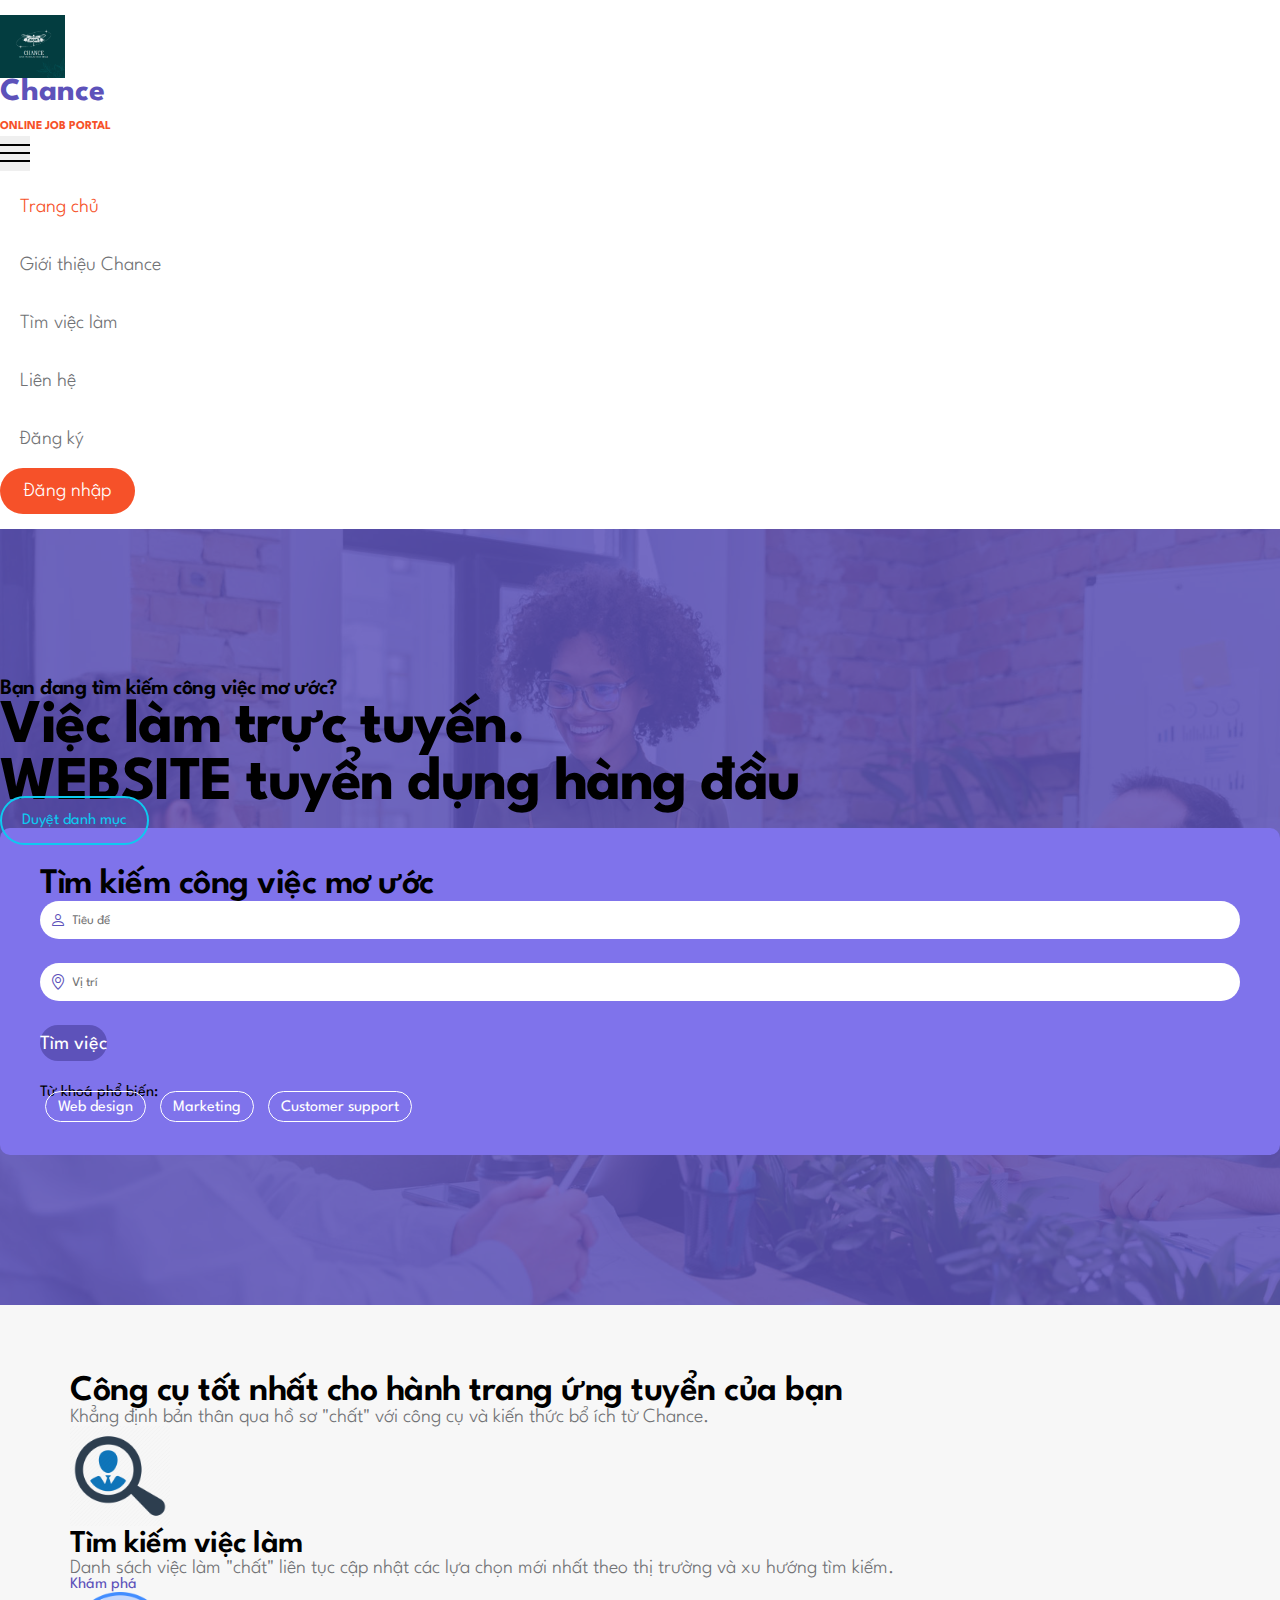
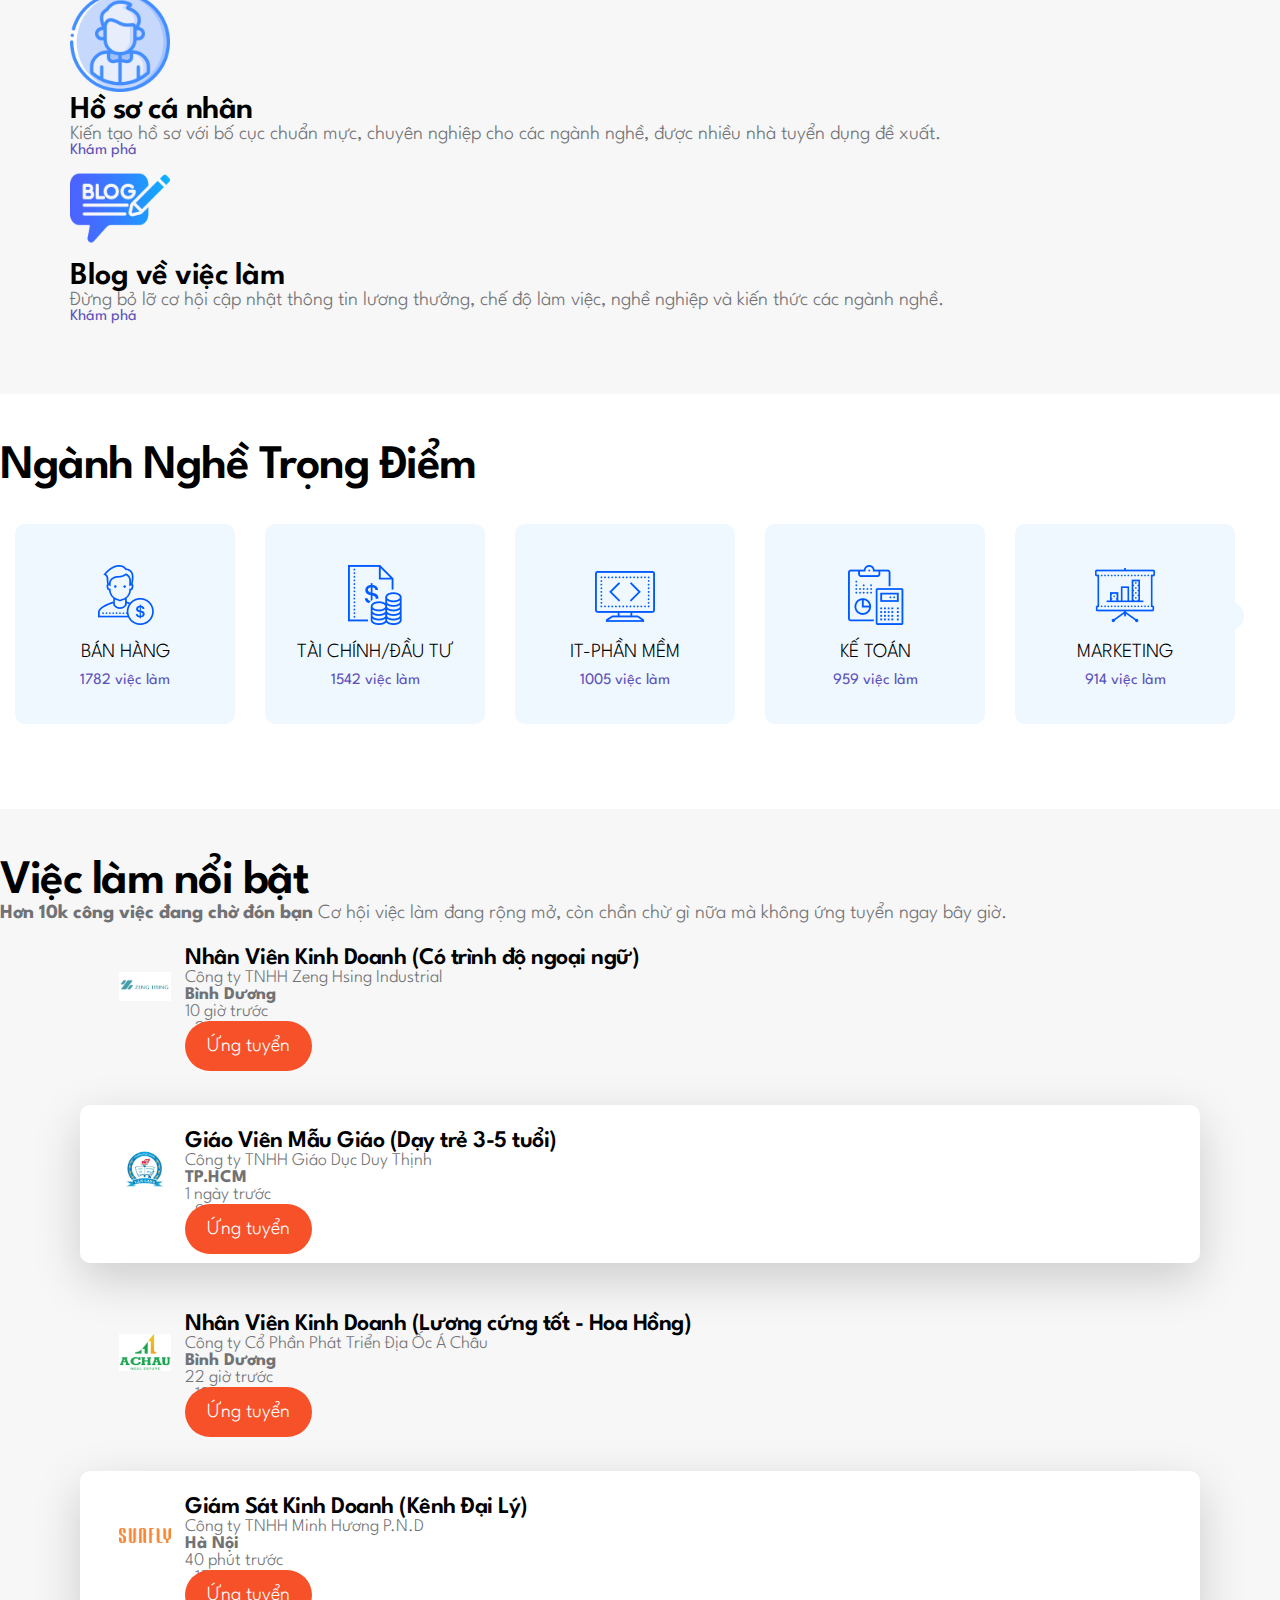
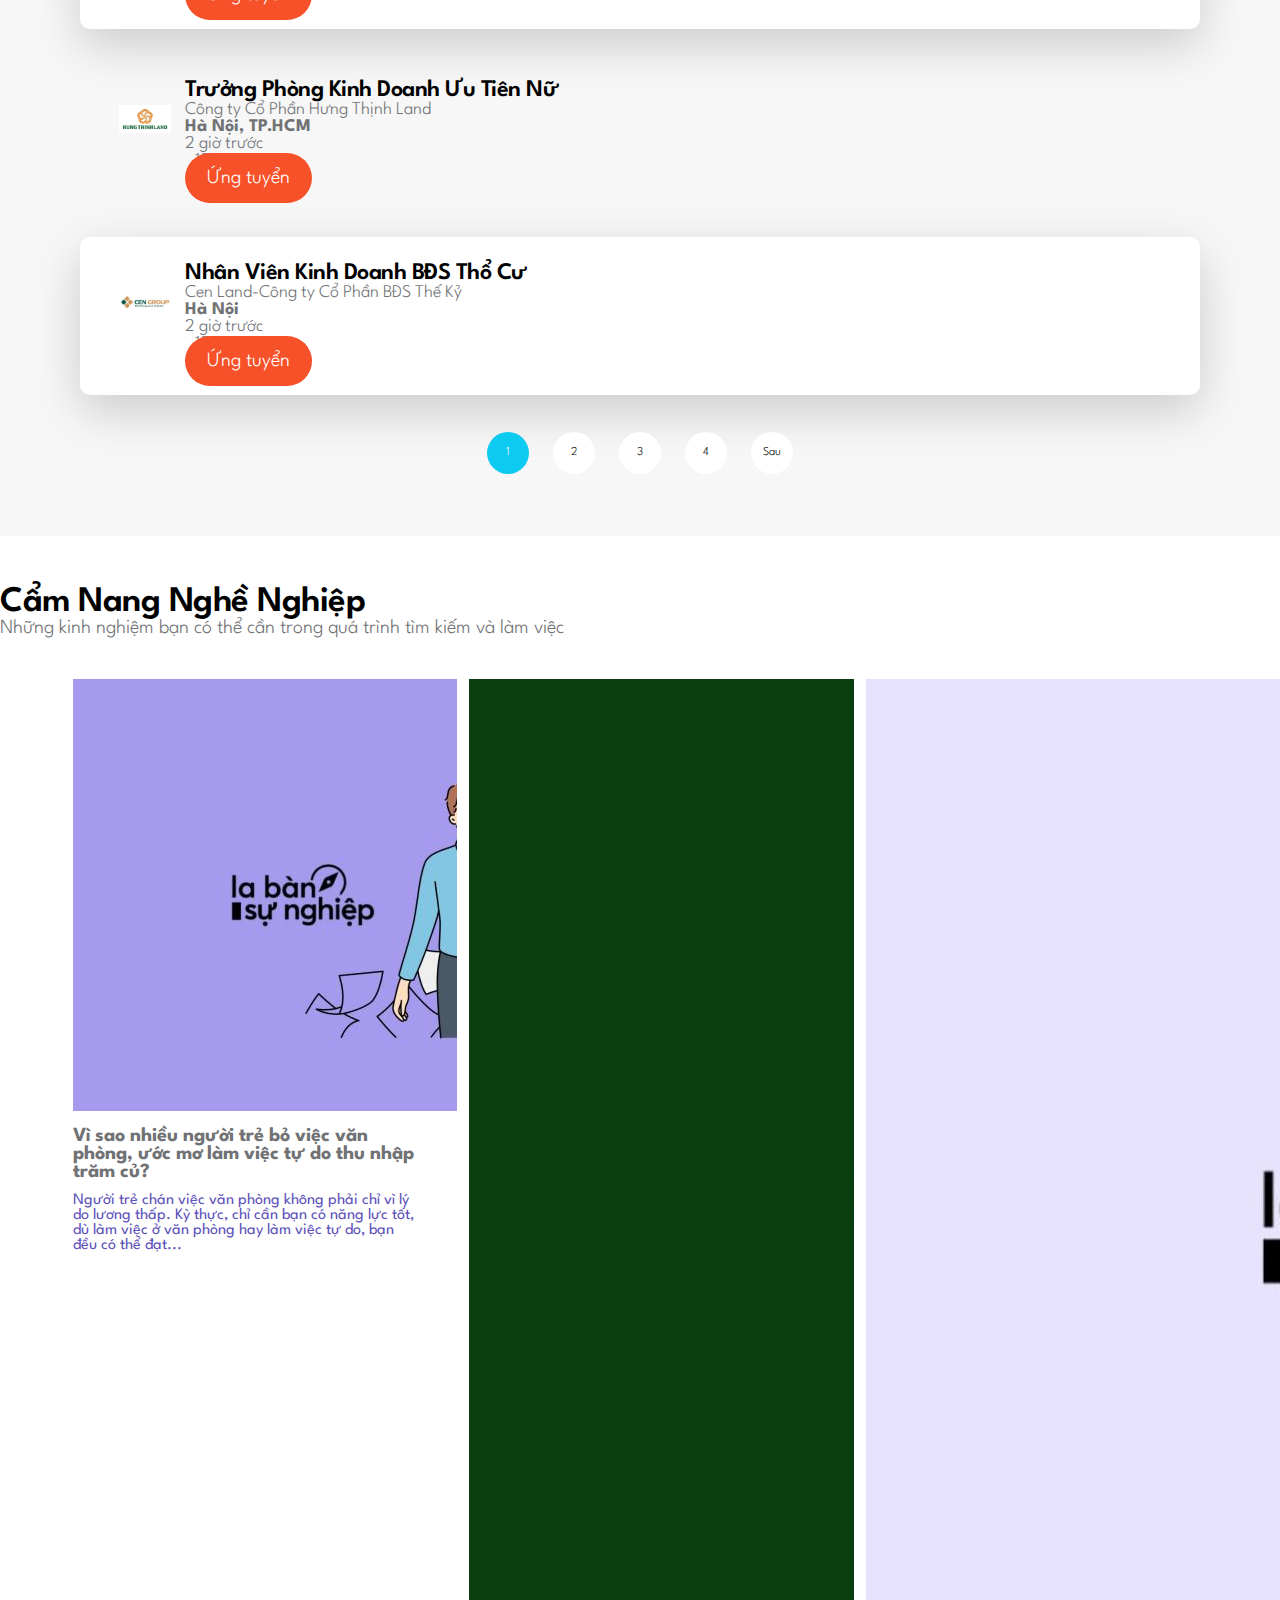
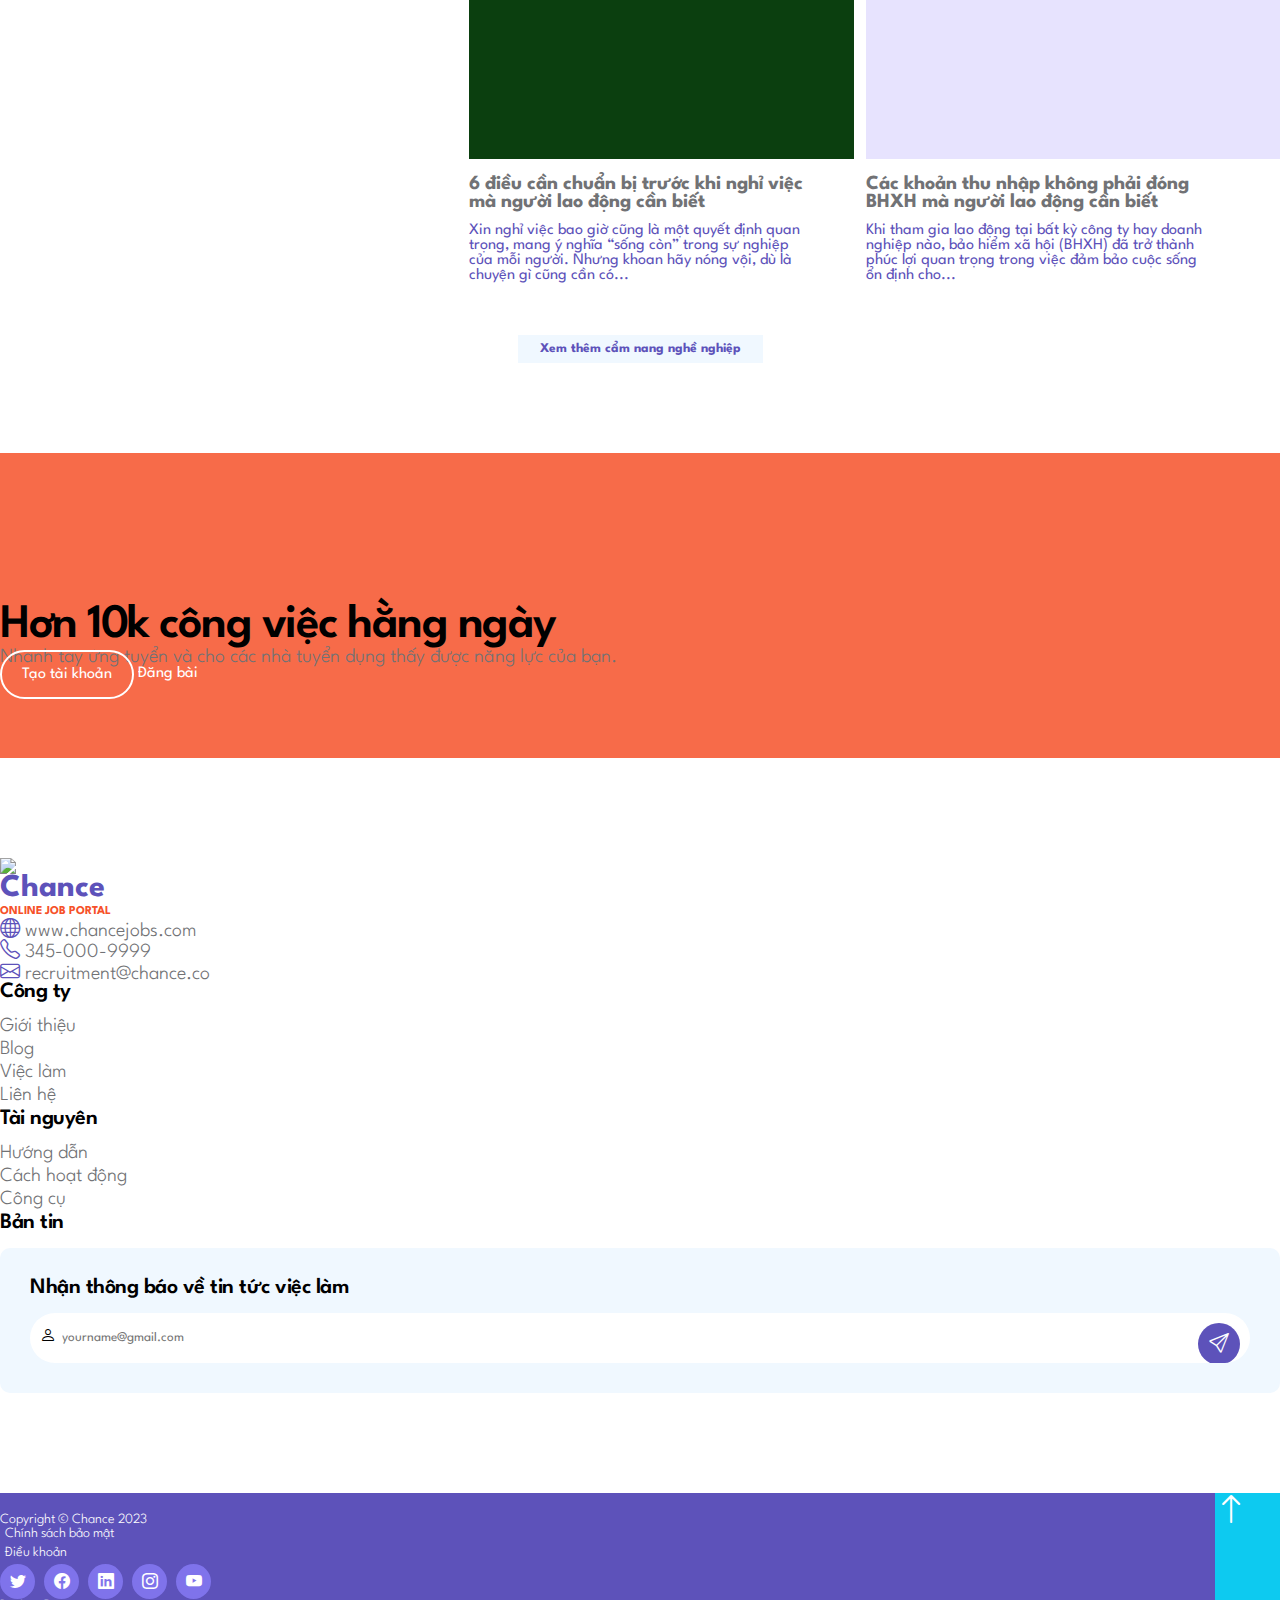
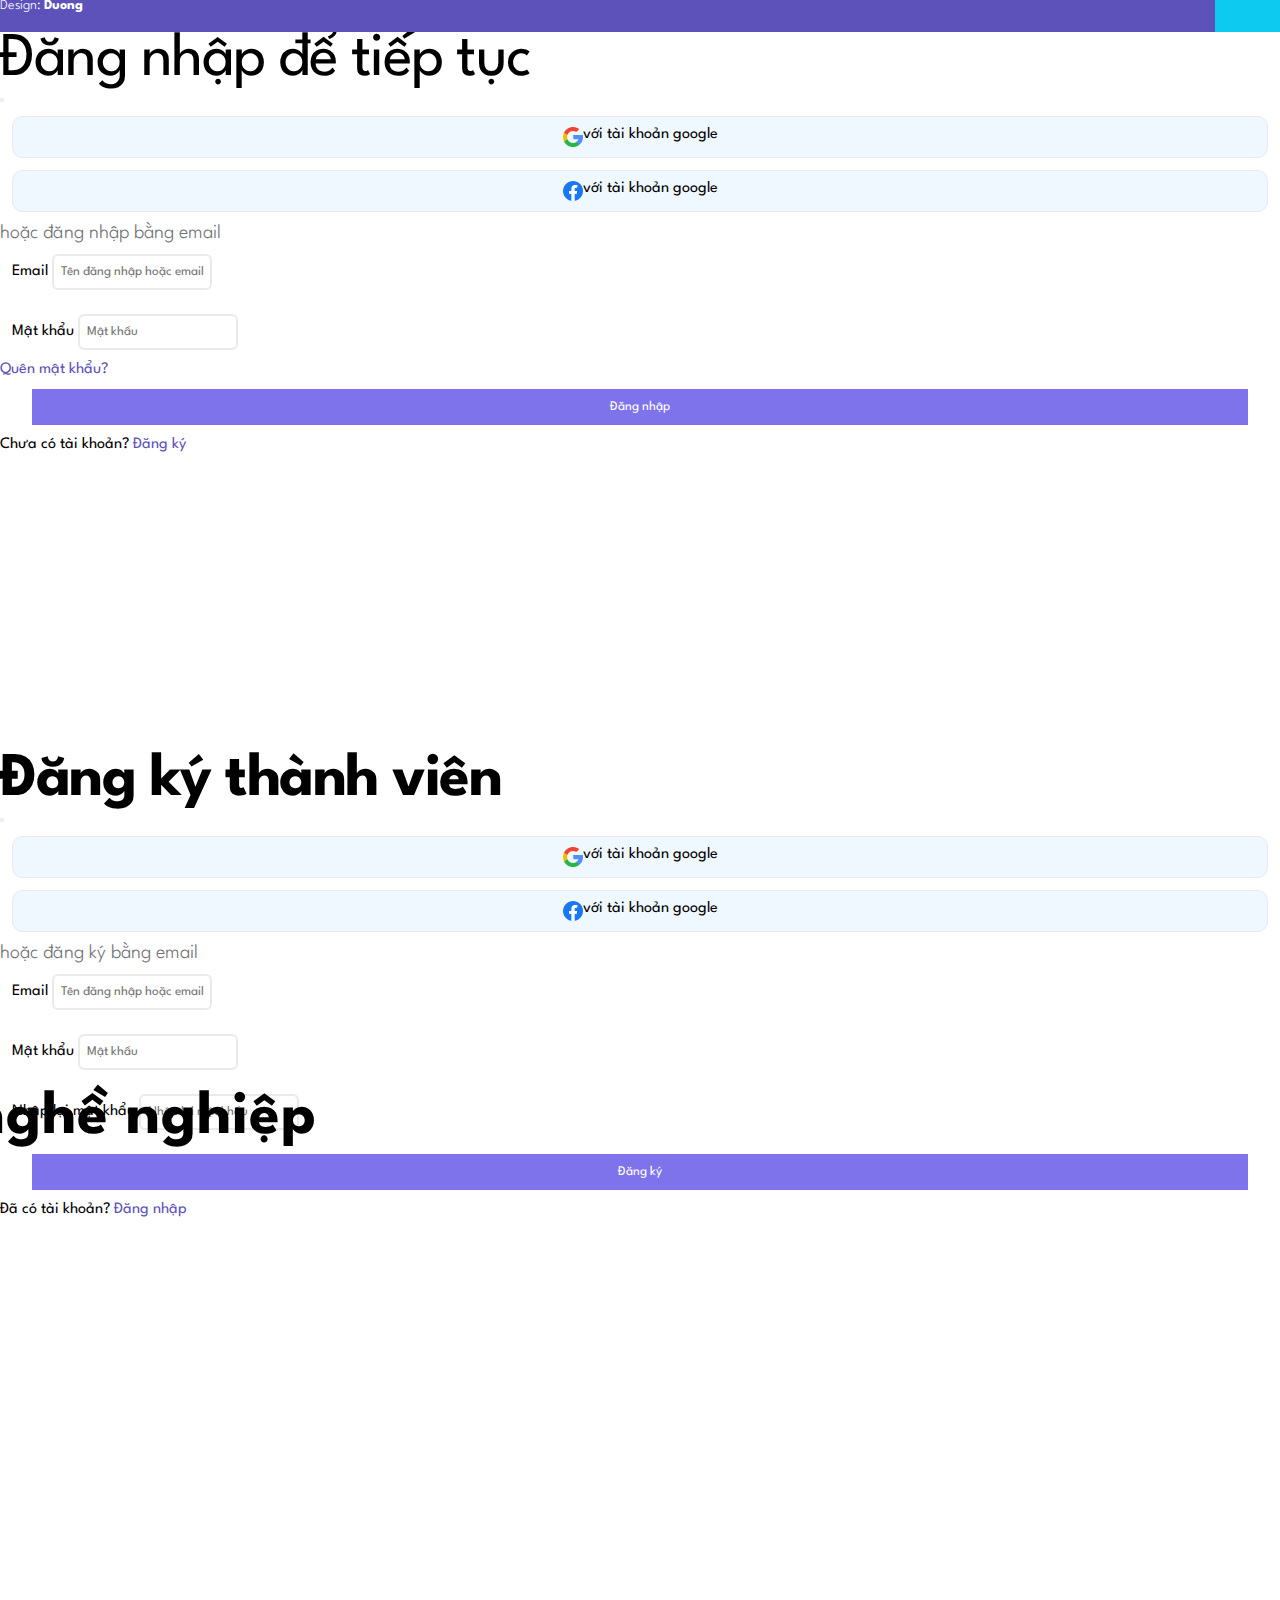
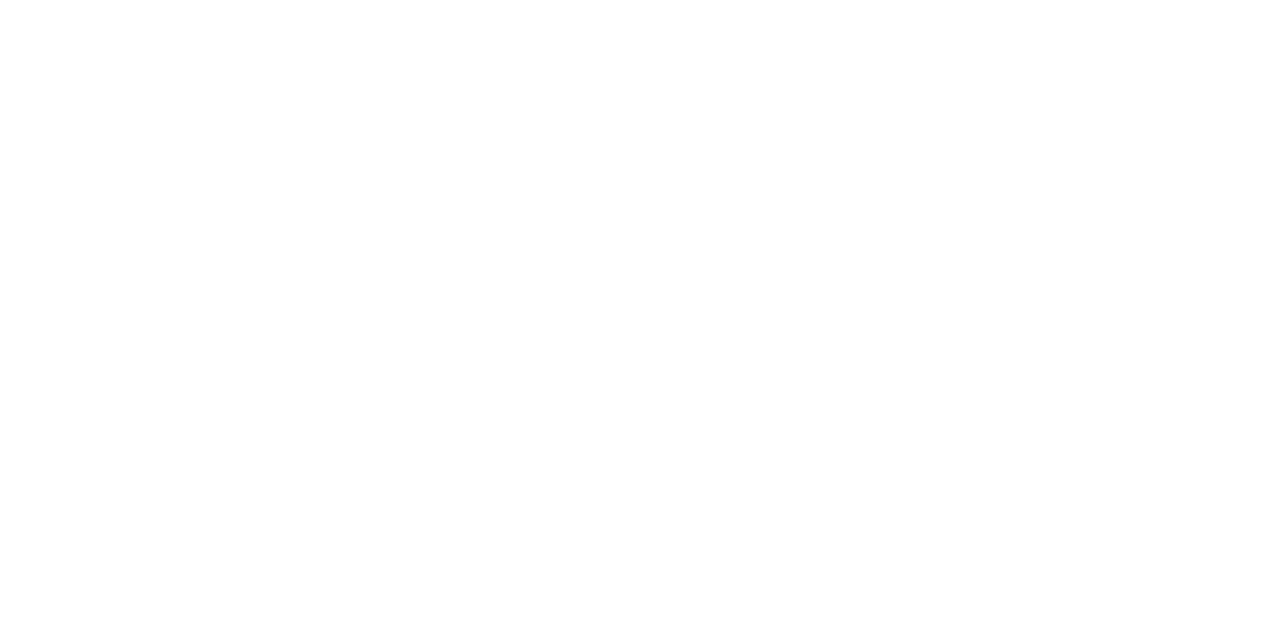
==== index.html @ 795fb021 "Add new project" ====
<!doctype html>
<html lang="en">
    <head>
        <meta charset="utf-8">
        <meta name="viewport" content="width=device-width, initial-scale=1">

        <meta name="description" content="">
        <meta name="author" content="">
        <link rel="icon" type="image" href="./images/Logo-Chance.png">

        <title>Chance-Website tuyển dụng hàng đầu</title>

        <!-- CSS FILES -->
        <link rel="stylesheet" href="https://cdnjs.cloudflare.com/ajax/libs/font-awesome/6.4.2/css/all.min.css" integrity="sha512-z3gLpd7yknf1YoNbCzqRKc4qyor8gaKU1qmn+CShxbuBusANI9QpRohGBreCFkKxLhei6S9CQXFEbbKuqLg0DA==" crossorigin="anonymous" referrerpolicy="no-referrer" />

        <link rel="stylesheet" href="https://fonts.googleapis.com/css2?family=League+Spartan:wght@100;300;400;600;700&display=swap" >

        <link rel="stylesheet" href="https://cdn.jsdelivr.net/npm/bootstrap@5.3.2/dist/css/bootstrap.min.css" integrity="sha384-T3c6CoIi6uLrA9TneNEoa7RxnatzjcDSCmG1MXxSR1GAsXEV/Dwwykc2MPK8M2HN" crossorigin="anonymous">
        
        <link rel="stylesheet" href="https://cdn.jsdelivr.net/npm/bootstrap-icons@1.11.1/font/bootstrap-icons.css">

        <link rel="stylesheet" href="css/base.css">

        <link rel="stylesheet" href="css/main.css">

        <link rel="stylesheet" href="css/responsive.css">
        
    </head>
    
    <body id="top">

        <!-- Thanh header -->
        <nav class="navbar navbar-expand-lg">
            <div class="container">
                <a class="navbar-brand d-flex align-items-center" href="index.html">
                    <img src="images/logos/Logo-Chance.png" class="img-fluid logo-image">

                    <div class="d-flex flex-column">
                        <strong class="logo-text">Chance</strong>
                        <small class="logo-slogan">Online Job Portal</small>
                    </div>
                </a>

                <button class="navbar-toggler" type="button" data-bs-toggle="collapse" data-bs-target="#navbarNav" aria-controls="navbarNav" aria-expanded="false" aria-label="Toggle navigation">
                    <span class="navbar-toggler-icon"></span>
                </button>

                <div class="collapse navbar-collapse" id="navbarNav">
                    <ul class="navbar-nav align-items-center ms-lg-5">
                        <li class="nav-item">
                            <a class="nav-link active" href="index.html">Trang chủ</a>
                        </li>

                        <li class="nav-item">
                            <a class="nav-link" href="about.html">Giới thiệu Chance</a>
                        </li>

                        <li class="nav-item">
                            <a class="nav-link" href="job-listings.html">Tìm việc làm</a>
                        </li>

                        <li class="nav-item">
                            <a class="nav-link" href="contact.html">Liên hệ</a>
                        </li>

                        <li class="nav-item ms-lg-auto">
                            <a class="nav-link" data-bs-target="#exampleModalToggle2" data-bs-toggle="modal">Đăng ký</a>
                        </li>

                        <li class="nav-item">
                            <a class="nav-link custom-btn btn" data-bs-target="#exampleModalToggle" data-bs-toggle="modal">Đăng nhập</a>
                        </li>
                    </ul>
                </div>
            </div>
        </nav>

        <!-- Mở đầu -->
        <section class="hero-section d-flex justify-content-center align-items-center">
                <div class="section-overlay"></div>

                <div class="container">
                    <div class="row">

                        <div class="col-lg-6 col-12 mb-5 mb-lg-0">
                            <div class="hero-section-text mt-5">
                                <h6 class="text-white">Bạn đang tìm kiếm công việc mơ ước?</h6>

                                <h1 class="hero-title text-white mt-4 mb-4">Việc làm trực tuyến. <br> <span class="text-info">WEBSITE</span> tuyển dụng hàng đầu</h1>

                                <a href="#categories-section" class="custom-btn custom-border-btn btn">Duyệt danh mục</a>
                            </div>
                        </div>

                        <div class="col-lg-6 col-12">
                            <form class="custom-form hero-form" action="#" method="get" role="form">
                                <h3 class="text-white mb-3">Tìm kiếm công việc mơ ước</h3>

                                <div class="row">
                                    <div class="col-lg-6 col-md-6 col-12">
                                        <div class="input-group">
                                            <span class="input-group-text" id="basic-addon1"><i class="bi-person custom-icon"></i></span>

                                            <input type="text" name="job-title" id="job-title" class="form-control" placeholder="Tiêu đề" required>
                                        </div>
                                    </div>

                                    <div class="col-lg-6 col-md-6 col-12">
                                        <div class="input-group">
                                            <span class="input-group-text" id="basic-addon2"><i class="bi-geo-alt custom-icon"></i></span>

                                            <input type="text" name="job-location" id="job-location" class="form-control" placeholder="Vị trí" required>
                                        </div>
                                    </div>

                                    <div class="col-lg-12 col-12">
                                        <button type="submit" class="form-control">
                                            Tìm việc
                                        </button>
                                    </div>

                                    <div class="col-12">
                                        <div class="d-flex flex-wrap align-items-center mt-4 mt-lg-0">
                                            <span class="text-white mb-lg-0 mb-md-0 me-2">Từ khoá phổ biến:</span>

                                            <div>
                                                <a href="job-listings.html" class="badge">Web design</a>

                                                <a href="job-listings.html" class="badge">Marketing</a>

                                                <a href="job-listings.html" class="badge">Customer support</a>
                                            </div>
                                        </div>
                                    </div>
                                </div>
                            </form>
                        </div>

                    </div>
                </div>
        </section>

        <!-- Giới thiệu công cụ -->
        <section class="section-introducing" id="section-introducing">
            <h3 class="text-center">Công cụ tốt nhất cho hành trang ứng tuyển của bạn</h3>
            <p class="text-center">Khẳng định bản thân qua hồ sơ "chất" với công cụ và kiến thức bổ ích từ Chance.</p>
            <div class="d-lg-flex mt-5">
                <div class="d-flex flex-column align-items-center rounded p-4 py-5">
                    <img src="./images/site-header/job_search.png" width="100px" alt="">
                    <div>
                        <h4 class="text-center">Tìm kiếm việc làm</h4>
                        <p class="text-center fw-normal text-dark">Danh sách việc làm "chất" liên tục cập nhật các lựa chọn mới nhất theo thị trường và xu hướng tìm kiếm.</p>
                        <a href="#" type="button" class="discover-1 border border-primary text-primary d-block w-50 p-2 text-center m-auto  rounded fw-bold fs-5">Khám phá</a>
                    </div>
                </div>
                <div class="d-flex flex-column align-items-center shadow-lg rounded p-4 py-5">
                    <img src="./images/site-header/user_profile.png" width="100px" alt="">
                    <div>
                        <h4 class="text-center">Hồ sơ cá nhân</h4>
                        <p class="text-center fw-normal text-dark">Kiến tạo hồ sơ với bố cục chuẩn mực, chuyên nghiệp cho các ngành nghề, được nhiều nhà tuyển dụng đề xuất.</p>
                        <a href="#" type="button" class="discover-2 border border-primary btn btn-primary text-white d-block w-50 p-2 text-center m-auto rounded fw-bold fs-5">Khám phá</a>
                    </div>
                </div>
                <div class="d-flex flex-column align-items-center rounded p-4 py-5">
                    <img src="./images/site-header/blog.png" width="100px" alt="">
                    <div>
                        <h4 class="text-center">Blog về việc làm</h4>
                        <p class="text-center fw-normal text-dark">Đừng bỏ lỡ cơ hội cập nhật thông tin lương thưởng, chế độ làm việc, nghề nghiệp và kiến thức các ngành nghề.</p>
                        <a href="#" type="button" class="discover-3 border border-primary text-primary d-block w-50 p-2 text-center m-auto rounded fw-bold fs-5">Khám phá</a>
                    </div>
                </div>
            </div>

        </section>

        <!-- Ngành nghề trọng điểm -->
        <section class="section-key-industries" id="section-key-industries">
                <h2 class="text-center">Ngành Nghề Trọng Điểm</h2>
                <div class="industries-block">
                    <div class="industries">
                        <a href="#" class="item">
                            <img src="./images/i-1.png" alt="">
                            <p>BÁN HÀNG</p>
                            <span class="text-dark">1782 việc làm</span>
                        </a>

                        <a href="#" class="item">
                            <img src="./images/i-2.png" alt="">
                            <p>TÀI CHÍNH/ĐẦU TƯ</p>
                            <span class="text-dark">1542 việc làm</span>
                        </a>

                        <a href="#" class="item">
                            <img src="./images/i-3.png" alt="">
                            <p>IT-PHẦN MỀM</p>
                            <span class="text-dark">1005 việc làm</span>
                        </a>

                        <a href="#" class="item">
                            <img src="./images/i-4.png" alt="">
                            <p>KẾ TOÁN</p>
                            <span class="text-dark">959 việc làm</span>
                        </a>

                        <a href="#" class="item">
                            <img src="./images/i-5.png" alt="">
                            <p>MARKETING</p>
                            <span class="text-dark">914 việc làm</span>
                        </a>

                        <a href="#" class="item">
                            <img src="./images/i-6.png" alt="">
                            <p>NGÂN HÀNG</p>
                            <span class="text-dark">860 việc làm</span>
                        </a>

                        <a href="#" class="item">
                            <img src="./images/i-7.png" alt="">
                            <p>HÀNH CHÍNH/THƯ KÝ</p>
                            <span class="text-dark">852 việc làm</span>
                        </a>

                        <a href="#" class="item">
                            <img src="./images/i-8.png" alt="">
                            <p>DỊCH VỤ KHÁCH HÀNG</p>
                            <span class="text-dark">840 việc làm</span>
                        </a>

                        <a href="#" class="item">
                            <img src="./images/i-9.png" alt="">
                            <p>ĐIỆN/ĐIỆN TỬ</p>
                            <span class="text-dark">798 việc làm</span>
                        </a>

                        <a href="#" class="item">
                            <img src="./images/i-10.png" alt="">
                            <p>SẢN XUẤT</p>
                            <span class="text-dark">733 việc làm</span>
                        </a>

                        <a href="#" class="item">
                            <img src="./images/i-11.png" alt="">
                            <p>KIỂM TOÁN</p>
                            <span class="text-dark">675 việc làm</span>
                        </a>

                        <a href="#" class="item">
                            <img src="./images/i-12.png" alt="">
                            <p>XÂY DỰNG</p>
                            <span class="text-dark">583 việc làm</span>
                        </a>

                        <a href="#" class="item">
                            <img src="./images/i-13.png" alt="">
                            <p>IT-PHẦN CỨNG/MẠNG</p>
                            <span class="text-dark">571 việc làm</span>
                        </a>

                        <a href="#" class="item">
                            <img src="./images/i-14.png" alt="">
                            <p>HOẠCH ĐỊNH/DỰ ÁN</p>
                            <span class="text-dark">559 việc làm</span>
                        </a>

                        <a href="#" class="item">
                            <img src="./images/i-15.png" alt="">
                            <p>NHÂN SỰ</p>
                            <span class="text-dark">492 việc làm</span>
                        </a>

                        <a href="#" class="item">
                            <img src="./images/i-16.png" alt="">
                            <p>QUẢNG CÁO</p>
                            <span class="text-dark">491 việc làm</span>
                        </a>

                        <a href="#" class="item">
                            <img src="./images/i-17.png" alt="">
                            <p>THU MUA/VẬT TƯ/CUNG VẬN</p>
                            <span class="text-dark">348 việc làm</span>
                        </a>

                        <a href="#" class="item">
                            <img src="./images/i-18.png" alt="">
                            <p>KIẾN TRÚC/NỘI THẤT</p>
                            <span class="text-dark">337 việc làm</span>
                        </a>

                        <a href="#" class="item">
                            <img src="./images/i-19.png" alt="">
                            <p>INTERNET/ONLINE MEDIA</p>
                            <span class="text-dark">326 việc làm</span>
                        </a>

                        <a href="#" class="item">
                            <img src="./images/i-20.png" alt="">
                            <p>BẤT ĐỘNG SẢN</p>
                            <span class="text-dark">297 việc làm</span>
                        </a>
                    </div>
                    


                </div>
                
                <div class="direction">
                    <button id="prev"><i class="fa-solid fa-angle-left"></i></button>
                    <button id="next"><i class="fa-solid fa-angle-right"></i></button>
                </div>
        </section>

        <!-- Việc làm nổi bật -->
        <section class="section-job job-featured-section section-padding" id="section-job">
            <div class="container">
                <div class="row">
                    <div class="col-lg-6 col-12 text-center mx-auto mb-4">
                        <h2>Việc làm nổi bật</h2>

                        <p><strong>Hơn 10k công việc đang chờ đón bạn</strong> Cơ hội việc làm đang rộng mở, còn chần chừ gì nữa mà không ứng tuyển ngay bây giờ.</p>
                    </div>

                    <div class="col-lg-12 col-12">
                        <ul class="list-job">
                            <li class="job-thumb">
                                <div class="job-image-wrap bg-white shadow-lg">
                                    <img src="./images/jobs/j-1.png" class="job-image img-fluid" alt="">
                                </div>
    
                                <div class="job-body d-flex flex-wrap flex-auto align-items-center ms-4">
                                    <div class="mb-3">
                                        <h5 class="job-title mb-lg-0 pb-2">
                                            <a href="job-listings.html" class="job-title-link">Nhân Viên Kinh Doanh (Có trình độ ngoại ngữ)</a>
                                        </h5>
    
                                        <div class="d-flex flex-wrap align-items-center">
                                            <p class="job-location mb-0">
                                                <i class="fa-solid fa-location-dot text-primary-emphasis"></i>
                                                Công ty TNHH Zeng Hsing Industrial<br>
                                                <strong class="text-info mx-1">Bình Dương</strong>
                                            </p>
    
                                            <p class="job-date mb-0">
                                                <i class="fa-regular fa-clock text-primary-emphasis"></i>
                                                10 giờ trước
                                            </p>
    
                                            <p class="job-price mb-0">
                                                <i class="fa-regular fa-money-bill-1 text-primary-emphasis"></i>
                                                20 - 30 triệu
                                            </p>
                                        </div>
                                    </div>
    
                                    <div class="job-section-btn-wrap">
                                        <a href="job-listings.html" class="btn-details">Ứng tuyển</a>
                                    </div>
                                </div>
                            </li>
    
                            <li class="job-thumb">
                                <div class="job-image-wrap bg-white shadow-lg">
                                    <img src="./images/jobs/j-2.png" class="job-image img-fluid" alt="">
                                </div>
    
                                <div class="job-body d-flex flex-wrap flex-auto align-items-center ms-4">
                                    <div class="mb-3">
                                        <h5 class="job-title mb-lg-0 pb-2">
                                            <a href="job-listings.html" class="job-title-link">Giáo Viên Mẫu Giáo (Dạy trẻ 3-5 tuổi)</a>
                                        </h5>
    
                                        <div class="d-flex flex-wrap align-items-center">
                                            <p class="job-location mb-0">
                                                <i class="fa-solid fa-location-dot text-primary text-primary-emphasis"></i>
                                                Công ty TNHH Giáo Dục Duy Thịnh<br>
                                                <strong class="text-info mx-1">TP.HCM</strong>
                                                
                                            </p>
    
                                            <p class="job-date mb-0">
                                                <i class="fa-regular fa-clock text-primary-emphasis"></i>
                                                1 ngày trước
                                            </p>
    
                                            <p class="job-price mb-0">
                                                <i class="fa-regular fa-money-bill-1 text-primary-emphasis"></i>
                                                9 - 12 triệu
                                            </p>

                                        </div>
                                    </div>
    
                                    <div class="job-section-btn-wrap">
                                        <a href="job-listings.html" class="btn-details">Ứng tuyển</a>
                                    </div>
                                </div>
                            </li>
    
                            <li class="job-thumb">
                                <div class="job-image-wrap bg-white shadow-lg">
                                    <img src="./images/jobs/j-3.png" class="job-image img-fluid" alt="">
                                </div>
    
                                <div class="job-body d-flex flex-wrap flex-auto align-items-center ms-4">
                                    <div class="mb-3">
                                        <h5 class="job-title mb-lg-0 pb-2">
                                            <a href="job-listings.html" class="job-title-link">Nhân Viên Kinh Doanh (Lương cứng tốt - Hoa Hồng)</a>
                                        </h5>
    
                                        <div class="d-flex flex-wrap align-items-center">
                                            <p class="job-location mb-0">
                                                <i class="fa-solid fa-location-dot text-primary-emphasis"></i>
                                                Công ty Cổ Phần Phát Triển Địa Ốc Á Châu<br>
                                                <strong class="text-info mx-1">Bình Dương</strong>
                                            </p>
    
                                            <p class="job-date mb-0">
                                                <i class="fa-regular fa-clock text-primary-emphasis"></i>
                                                22 giờ trước
                                            </p>
    
                                            <p class="job-price mb-0">
                                                <i class="fa-regular fa-money-bill-1 text-primary-emphasis"></i>
                                                18 - 50 triệu
                                            </p>
                                        </div>
                                    </div>
    
                                    <div class="job-section-btn-wrap">
                                        <a href="job-listings.html" class="btn-details">Ứng tuyển</a>
                                    </div>
                                </div>
                            </li>
    
                            <li class="job-thumb">
                                <div class="job-image-wrap bg-white shadow-lg">
                                    <img src="./images/jobs/j-4.png" class="job-image img-fluid" alt="">
                                </div>
    
                                <div class="job-body d-flex flex-wrap flex-auto align-items-center ms-4">
                                    <div class="mb-3">
                                        <h5 class="job-title mb-lg-0 pb-2">
                                            <a href="job-listings.html" class="job-title-link">Giám Sát Kinh Doanh (Kênh Đại Lý)</a>
                                        </h5>
    
                                        <div class="d-flex flex-wrap align-items-center">
                                            <p class="job-location mb-0">
                                                <i class="fa-solid fa-location-dot text-primary-emphasis"></i>
                                                Công ty TNHH Minh Hương P.N.D<br>
                                                <strong class="text-info mx-1">Hà Nội</strong>
                                            </p>
    
                                            <p class="job-date mb-0">
                                                <i class="fa-regular fa-clock text-primary-emphasis"></i>
                                                40 phút trước
                                            </p>
    
                                            <p class="job-price mb-0">
                                                <i class="fa-regular fa-money-bill-1 text-primary-emphasis"></i>
                                                15 - 50 triệu
                                            </p>
                                        </div>
                                    </div>
    
                                    <div class="job-section-btn-wrap">
                                        <a href="job-listings.html" class="btn-details">Ứng tuyển</a>
                                    </div>
                                </div>
                            </li>
    
                            <li class="job-thumb">
                                <div class="job-image-wrap bg-white shadow-lg">
                                    <img src="./images/jobs/j-5.png" class="job-image img-fluid" alt="">
                                </div>
    
                                <div class="job-body d-flex flex-wrap flex-auto align-items-center ms-4">
                                    <div class="mb-3">
                                        <h5 class="job-title mb-lg-0 pb-2">
                                            <a href="job-listings.html" class="job-title-link">Trưởng Phòng Kinh Doanh Ưu Tiên Nữ</a>
                                        </h5>
    
                                        <div class="d-flex flex-wrap align-items-center">
                                            <p class="job-location mb-0">
                                                <i class="fa-solid fa-location-dot text-primary-emphasis"></i>
                                                Công ty Cổ Phần Hưng Thịnh Land<br>
                                                <strong class="text-info mx-1">Hà Nội, TP.HCM</strong>
                                            </p>
    
                                            <p class="job-date mb-0">
                                                <i class="fa-regular fa-clock text-primary-emphasis"></i>
                                                2 giờ trước
                                            </p>
    
                                            <p class="job-price mb-0">
                                                <i class="fa-regular fa-money-bill-1 text-primary-emphasis"></i>
                                                15 - 50 triệu
                                            </p>    
                                        </div>
                                    </div>
    
                                    <div class="job-section-btn-wrap">
                                        <a href="job-listings.html" class="btn-details">Ứng tuyển</a>
                                    </div>
                                </div>
                            </li>

                            <li class="job-thumb">
                                <div class="job-image-wrap bg-white shadow-lg">
                                    <img src="./images/jobs/j-6.png" class="job-image img-fluid" alt="">
                                </div>
    
                                <div class="job-body d-flex flex-wrap flex-auto align-items-center ms-4">
                                    <div class="mb-3">
                                        <h5 class="job-title mb-lg-0 pb-2">
                                            <a href="job-listings.html" class="job-title-link">Nhân Viên Kinh Doanh BĐS Thổ Cư</a>
                                        </h5>
    
                                        <div class="d-flex flex-wrap align-items-center">
                                            <p class="job-location mb-0">
                                                <i class="fa-solid fa-location-dot text-primary-emphasis"></i>
                                                Cen Land-Công ty Cổ Phần BĐS Thế Kỷ<br>
                                                <strong class="text-info mx-1">Hà Nội</strong>
                                            </p>
    
                                            <p class="job-date mb-0">
                                                <i class="fa-regular fa-clock text-primary-emphasis"></i>
                                                2 giờ trước
                                            </p>
    
                                            <p class="job-price mb-0">
                                                <i class="fa-regular fa-money-bill-1 text-primary-emphasis"></i>
                                                15 - 30 triệu
                                            </p>    
                                        </div>
                                    </div>
    
                                    <div class="job-section-btn-wrap">
                                        <a href="job-listings.html" class="btn-details">Ứng tuyển</a>
                                    </div>
                                </div>
                            </li>

                            <li class="job-thumb">
                                <div class="job-image-wrap bg-white shadow-lg">
                                    <img src="./images/jobs/j-7.png" class="job-image img-fluid" alt="">
                                </div>
    
                                <div class="job-body d-flex flex-wrap flex-auto align-items-center ms-4">
                                    <div class="mb-3">
                                        <h5 class="job-title mb-lg-0 pb-2">
                                            <a href="job-listings.html" class="job-title-link">Nhân Viên Chăm Sóc Khách Hàng</a>
                                        </h5>
    
                                        <div class="d-flex flex-wrap align-items-center">
                                            <p class="job-location mb-0">
                                                <i class="fa-solid fa-location-dot text-primary-emphasis"></i>
                                                Công ty Cổ Phần In Hoa Long<br>
                                                <strong class="text-info mx-1">Hà Nội</strong>
                                            </p>
    
                                            <p class="job-date mb-0">
                                                <i class="fa-regular fa-clock text-primary-emphasis"></i>
                                                2 giờ trước
                                            </p>
    
                                            <p class="job-price mb-0">
                                                <i class="fa-regular fa-money-bill-1 text-primary-emphasis"></i>
                                                7 - 30 triệu
                                            </p>    
                                        </div>
                                    </div>
    
                                    <div class="job-section-btn-wrap">
                                        <a href="job-listings.html" class="btn-details">Ứng tuyển</a>
                                    </div>
                                </div>
                            </li>
                            <li class="job-thumb">
                                <div class="job-image-wrap bg-white shadow-lg">
                                    <img src="./images/jobs/j-8.png" class="job-image img-fluid" alt="">
                                </div>
    
                                <div class="job-body d-flex flex-wrap flex-auto align-items-center ms-4">
                                    <div class="mb-3">
                                        <h5 class="job-title mb-lg-0 pb-2">
                                            <a href="job-listings.html" class="job-title-link">Chuyên Viên Tư Vấn Tài Chính</a>
                                        </h5>
    
                                        <div class="d-flex flex-wrap align-items-center">
                                            <p class="job-location mb-0">
                                                <i class="fa-solid fa-location-dot text-primary-emphasis"></i>
                                                Công ty TNHH Bảo Hiểm Nhân Thọ AIA<br>
                                                <strong class="text-info mx-1">TP.HCM</strong>
                                            </p>
    
                                            <p class="job-date mb-0">
                                                <i class="fa-regular fa-clock text-primary-emphasis"></i>
                                                20 phút trước
                                            </p>
    
                                            <p class="job-price mb-0">
                                                <i class="fa-regular fa-money-bill-1 text-primary-emphasis"></i>
                                                15 - 30 triệu
                                            </p>    
                                        </div>
                                    </div>
    
                                    <div class="job-section-btn-wrap">
                                        <a href="job-listings.html" class="btn-details">Ứng tuyển</a>
                                    </div>
                                </div>
                            </li>

                            <li class="job-thumb">
                                <div class="job-image-wrap bg-white shadow-lg">
                                    <img src="./images/jobs/j-9.png" class="job-image img-fluid" alt="">
                                </div>
    
                                <div class="job-body d-flex flex-wrap flex-auto align-items-center ms-4">
                                    <div class="mb-3">
                                        <h5 class="job-title mb-lg-0 pb-2">
                                            <a href="job-listings.html" class="job-title-link">Nhân Viên Content</a>
                                        </h5>
    
                                        <div class="d-flex flex-wrap align-items-center">
                                            <p class="job-location mb-0">
                                                <i class="fa-solid fa-location-dot text-primary-emphasis"></i>
                                                Công ty TNHH Gia Anh Hưng Yên<br>
                                                <strong class="text-info mx-1">Hà Nội</strong>
                                            </p>
    
                                            <p class="job-date mb-0">
                                                <i class="fa-regular fa-clock text-primary-emphasis"></i>
                                                16 giờ trước
                                            </p>
    
                                            <p class="job-price mb-0">
                                                <i class="fa-regular fa-money-bill-1 text-primary-emphasis"></i>
                                                8 - 10 triệu
                                            </p>    
                                        </div>
                                    </div>
    
                                    <div class="job-section-btn-wrap">
                                        <a href="job-listings.html" class="btn-details">Ứng tuyển</a>
                                    </div>
                                </div>
                            </li>

                            <li class="job-thumb">
                                <div class="job-image-wrap bg-white shadow-lg">
                                    <img src="./images/jobs/j-10.png" class="job-image img-fluid" alt="">
                                </div>
    
                                <div class="job-body d-flex flex-wrap flex-auto align-items-center ms-4">
                                    <div class="mb-3">
                                        <h5 class="job-title mb-lg-0 pb-2">
                                            <a href="job-listings.html" class="job-title-link">Kế Toán Bán Hàng</a>
                                        </h5>
    
                                        <div class="d-flex flex-wrap align-items-center">
                                            <p class="job-location mb-0">
                                                <i class="fa-solid fa-location-dot text-primary-emphasis"></i>
                                                Công ty Cổ Phần Inox Tân Đạt<br>
                                                <strong class="text-info mx-1">Hà Nội</strong>
                                            </p>
    
                                            <p class="job-date mb-0">
                                                <i class="fa-regular fa-clock text-primary-emphasis"></i>
                                                8 phút trước
                                            </p>
    
                                            <p class="job-price mb-0">
                                                <i class="fa-regular fa-money-bill-1 text-primary-emphasis"></i>
                                                12 - 15 triệu
                                            </p>    
                                        </div>
                                    </div>
    
                                    <div class="job-section-btn-wrap">
                                        <a href="job-listings.html" class="btn-details">Ứng tuyển</a>
                                    </div>
                                </div>
                            </li>

                            <li class="job-thumb">
                                <div class="job-image-wrap bg-white shadow-lg">
                                    <img src="./images/jobs/j-11.png" class="job-image img-fluid" alt="">
                                </div>
    
                                <div class="job-body d-flex flex-wrap flex-auto align-items-center ms-4">
                                    <div class="mb-3">
                                        <h5 class="job-title mb-lg-0 pb-2">
                                            <a href="job-listings.html" class="job-title-link">Nhân Viên Kỹ Thuật Spa - Hệ Thống Care With Love</a>
                                        </h5>
    
                                        <div class="d-flex flex-wrap align-items-center">
                                            <p class="job-location mb-0">
                                                <i class="fa-solid fa-location-dot text-primary-emphasis"></i>
                                                Công ty Cổ Phần Phát Triển Thương Mại Hoa Linh<br>
                                                <strong class="text-info mx-1">Hà Nội</strong>
                                            </p>
    
                                            <p class="job-date mb-0">
                                                <i class="fa-regular fa-clock text-primary-emphasis"></i>
                                                8 giờ trước
                                            </p>
    
                                            <p class="job-price mb-0">
                                                <i class="fa-regular fa-money-bill-1 text-primary-emphasis"></i>
                                                7 - 15 triệu
                                            </p>    
                                        </div>
                                    </div>
    
                                    <div class="job-section-btn-wrap">
                                        <a href="job-listings.html" class="btn-details">Ứng tuyển</a>
                                    </div>
                                </div>
                            </li>

                            <li class="job-thumb">
                                <div class="job-image-wrap bg-white shadow-lg">
                                    <img src="./images/jobs/j-12.png" class="job-image img-fluid" alt="">
                                </div>
    
                                <div class="job-body d-flex flex-wrap flex-auto align-items-center ms-4">
                                    <div class="mb-3">
                                        <h5 class="job-title mb-lg-0 pb-2">
                                            <a href="job-listings.html" class="job-title-link">Nhân Viên Kỹ Thuật (Thang Máy Cibes)</a>
                                        </h5>
    
                                        <div class="d-flex flex-wrap align-items-center">
                                            <p class="job-location mb-0">
                                                <i class="fa-solid fa-location-dot text-primary-emphasis"></i>
                                                Công ty TNHH Cibes Lift Việt Nam (Cibes Lift Vietnam Co., Ltd)<br>
                                                <strong class="text-info mx-1">Hà Nội, TP.HCM, Quảng Ninh</strong>
                                            </p>
    
                                            <p class="job-date mb-0">
                                                <i class="fa-regular fa-clock text-primary-emphasis"></i>
                                                2 giờ trước
                                            </p>
    
                                            <p class="job-price mb-0">
                                                <i class="fa-regular fa-money-bill-1 text-primary-emphasis"></i>
                                                7 - 9 triệu
                                            </p>    
                                        </div>
                                    </div>
    
                                    <div class="job-section-btn-wrap">
                                        <a href="job-listings.html" class="btn-details">Ứng tuyển</a>
                                    </div>
                                </div>
                            </li>
                            <li class="job-thumb">
                                <div class="job-image-wrap bg-white shadow-lg">
                                    <img src="./images/jobs/j-13.png" class="job-image img-fluid" alt="">
                                </div>
    
                                <div class="job-body d-flex flex-wrap flex-auto align-items-center ms-4">
                                    <div class="mb-3">
                                        <h5 class="job-title mb-lg-0 pb-2">
                                            <a href="job-listings.html" class="job-title-link">Kênh Ngân Hàng Viettinbank - Chuyên Viên Tư Vấn Bảo Hiểm</a>
                                        </h5>
    
                                        <div class="d-flex flex-wrap align-items-center">
                                            <p class="job-location mb-0">
                                                <i class="fa-solid fa-location-dot text-primary-emphasis"></i>
                                                Công ty TNHH Manulife (Việt Nam)<br>
                                                <strong class="text-info mx-1">Phú Yên, Bến Tre, +5</strong>
                                            </p>
    
                                            <p class="job-date mb-0">
                                                <i class="fa-regular fa-clock text-primary-emphasis"></i>
                                                2 phút trước
                                            </p>
    
                                            <p class="job-price mb-0">
                                                <i class="fa-regular fa-money-bill-1 text-primary-emphasis"></i>
                                                10 - 20 triệu
                                            </p>    
                                        </div>
                                    </div>
    
                                    <div class="job-section-btn-wrap">
                                        <a href="job-listings.html" class="btn-details">Ứng tuyển</a>
                                    </div>
                                </div>
                            </li>

                            <li class="job-thumb">
                                <div class="job-image-wrap bg-white shadow-lg">
                                    <img src="./images/jobs/j-14.png" class="job-image img-fluid" alt="">
                                </div>
    
                                <div class="job-body d-flex flex-wrap flex-auto align-items-center ms-4">
                                    <div class="mb-3">
                                        <h5 class="job-title mb-lg-0 pb-2">
                                            <a href="job-listings.html" class="job-title-link">Lái Xe Biết Ngoại Ngữ</a>
                                        </h5>
    
                                        <div class="d-flex flex-wrap align-items-center">
                                            <p class="job-location mb-0">
                                                <i class="fa-solid fa-location-dot text-primary-emphasis"></i>
                                                Công ty TNHH Dịch Vụ Logitem Việt Nam Miền Bắc<br>
                                                <strong class="text-info mx-1">Hà Nội</strong>
                                            </p>
    
                                            <p class="job-date mb-0">
                                                <i class="fa-regular fa-clock text-primary-emphasis"></i>
                                                1 giờ trước
                                            </p>
    
                                            <p class="job-price mb-0">
                                                <i class="fa-regular fa-money-bill-1 text-primary-emphasis"></i>
                                                8 - 12 triệu
                                            </p>    
                                        </div>
                                    </div>
    
                                    <div class="job-section-btn-wrap">
                                        <a href="job-listings.html" class="btn-details">Ứng tuyển</a>
                                    </div>
                                </div>
                            </li>

                            <li class="job-thumb">
                                <div class="job-image-wrap bg-white shadow-lg">
                                    <img src="./images/jobs/j-15.png" class="job-image img-fluid" alt="">
                                </div>
    
                                <div class="job-body d-flex flex-wrap flex-auto align-items-center ms-4">
                                    <div class="mb-3">
                                        <h5 class="job-title mb-lg-0 pb-2">
                                            <a href="job-listings.html" class="job-title-link">Kỹ Thuật Viên Nail/Spa</a>
                                        </h5>
    
                                        <div class="d-flex flex-wrap align-items-center">
                                            <p class="job-location mb-0">
                                                <i class="fa-solid fa-location-dot text-primary-emphasis"></i>
                                                Công ty TNHH Iveé Nail Spa & Beauty<br>
                                                <strong class="text-info mx-1">TP.HCM</strong>
                                            </p>
    
                                            <p class="job-date mb-0">
                                                <i class="fa-regular fa-clock text-primary-emphasis"></i>
                                                8 phút trước
                                            </p>
    
                                            <p class="job-price mb-0">
                                                <i class="fa-regular fa-money-bill-1 text-primary-emphasis"></i>
                                                6 - 20 triệu
                                            </p>    
                                        </div>
                                    </div>
    
                                    <div class="job-section-btn-wrap">
                                        <a href="job-listings.html" class="btn-details">Ứng tuyển</a>
                                    </div>
                                </div>
                            </li>
                            
                            <li class="job-thumb">
                                <div class="job-image-wrap bg-white shadow-lg">
                                    <img src="./images/jobs/j-16.png" class="job-image img-fluid" alt="">
                                </div>
    
                                <div class="job-body d-flex flex-wrap flex-auto align-items-center ms-4">
                                    <div class="mb-3">
                                        <h5 class="job-title mb-lg-0 pb-2">
                                            <a href="job-listings.html" class="job-title-link">Thư Ký/ Trợ Lý Văn Phòng (Biết Tiếng Trung)</a>
                                        </h5>
    
                                        <div class="d-flex flex-wrap align-items-center">
                                            <p class="job-location mb-0">
                                                <i class="fa-solid fa-location-dot text-primary-emphasis"></i>
                                                Novaland Group<br>
                                                <strong class="text-info mx-1">TP.HCM</strong>
                                            </p>
    
                                            <p class="job-date mb-0">
                                                <i class="fa-regular fa-clock text-primary-emphasis"></i>
                                                4 giây trước
                                            </p>
    
                                            <p class="job-price mb-0">
                                                <i class="fa-regular fa-money-bill-1 text-primary-emphasis"></i>
                                                Từ 12 triệu
                                            </p>    
                                        </div>
                                    </div>
    
                                    <div class="job-section-btn-wrap">
                                        <a href="job-listings.html" class="btn-details">Ứng tuyển</a>
                                    </div>
                                </div>
                            </li>

                            <li class="job-thumb">
                                <div class="job-image-wrap bg-white shadow-lg">
                                    <img src="./images/jobs/j-17.png" class="job-image img-fluid" alt="">
                                </div>
    
                                <div class="job-body d-flex flex-wrap flex-auto align-items-center ms-4">
                                    <div class="mb-3">
                                        <h5 class="job-title mb-lg-0 pb-2">
                                            <a href="job-listings.html" class="job-title-link">Java Developer Upto 35M</a>
                                        </h5>
    
                                        <div class="d-flex flex-wrap align-items-center">
                                            <p class="job-location mb-0">
                                                <i class="fa-solid fa-location-dot text-primary-emphasis"></i>
                                                Công ty Cổ Phần Hệ Thống Công Nghệ ETC<br>
                                                <strong class="text-info mx-1">Hà Nội</strong>
                                            </p>
    
                                            <p class="job-date mb-0">
                                                <i class="fa-regular fa-clock text-primary-emphasis"></i>
                                                2 giờ trước
                                            </p>
    
                                            <p class="job-price mb-0">
                                                <i class="fa-regular fa-money-bill-1 text-primary-emphasis"></i>
                                                Tới 35 triệu
                                            </p>    
                                        </div>
                                    </div>
    
                                    <div class="job-section-btn-wrap">
                                        <a href="job-listings.html" class="btn-details">Ứng tuyển</a>
                                    </div>
                                </div>
                            </li>
                            <li class="job-thumb">
                                <div class="job-image-wrap bg-white shadow-lg">
                                    <img src="./images/jobs/j-18.png" class="job-image img-fluid" alt="">
                                </div>
    
                                <div class="job-body d-flex flex-wrap flex-auto align-items-center ms-4">
                                    <div class="mb-3">
                                        <h5 class="job-title mb-lg-0 pb-2">
                                            <a href="job-listings.html" class="job-title-link">Sale Manager</a>
                                        </h5>
    
                                        <div class="d-flex flex-wrap align-items-center">
                                            <p class="job-location mb-0">
                                                <i class="fa-solid fa-location-dot text-primary-emphasis"></i>
                                                Công ty TNHH Tiếp Vận Dịch Vụ Hàng Hoá Đặc Biệt<br>
                                                <strong class="text-info mx-1">Phú Yên, TP.HCM</strong>
                                            </p>
    
                                            <p class="job-date mb-0">
                                                <i class="fa-regular fa-clock text-primary-emphasis"></i>
                                                2 phút trước
                                            </p>
    
                                            <p class="job-price mb-0">
                                                <i class="fa-regular fa-money-bill-1 text-primary-emphasis"></i>
                                                25 - 35 triệu
                                            </p>    
                                        </div>
                                    </div>
    
                                    <div class="job-section-btn-wrap">
                                        <a href="job-listings.html" class="btn-details">Ứng tuyển</a>
                                    </div>
                                </div>
                            </li>

                            <li class="job-thumb">
                                <div class="job-image-wrap bg-white shadow-lg">
                                    <img src="./images/jobs/j-19.png" class="job-image img-fluid" alt="">
                                </div>
    
                                <div class="job-body d-flex flex-wrap flex-auto align-items-center ms-4">
                                    <div class="mb-3">
                                        <h5 class="job-title mb-lg-0 pb-2">
                                            <a href="job-listings.html" class="job-title-link">Nhân Viên Vận Hành Game</a>
                                        </h5>
    
                                        <div class="d-flex flex-wrap align-items-center">
                                            <p class="job-location mb-0">
                                                <i class="fa-solid fa-location-dot text-primary-emphasis"></i>
                                                Công ty Cổ Phần OneSoft-Falcon Game Studio<br>
                                                <strong class="text-info mx-1">Hà Nội</strong>
                                            </p>
    
                                            <p class="job-date mb-0">
                                                <i class="fa-regular fa-clock text-primary-emphasis"></i>
                                                1 giờ trước
                                            </p>
    
                                            <p class="job-price mb-0">
                                                <i class="fa-regular fa-money-bill-1 text-primary-emphasis"></i>
                                                Thương lượng
                                            </p>    
                                        </div>
                                    </div>
    
                                    <div class="job-section-btn-wrap">
                                        <a href="job-listings.html" class="btn-details">Ứng tuyển</a>
                                    </div>
                                </div>
                            </li>

                            <li class="job-thumb">
                                <div class="job-image-wrap bg-white shadow-lg">
                                    <img src="./images/jobs/j-20.png" class="job-image img-fluid" alt="">
                                </div>
    
                                <div class="job-body d-flex flex-wrap flex-auto align-items-center ms-4">
                                    <div class="mb-3">
                                        <h5 class="job-title mb-lg-0 pb-2">
                                            <a href="job-listings.html" class="job-title-link">Thực Tập Sinh Ngân Hàng</a>
                                        </h5>
    
                                        <div class="d-flex flex-wrap align-items-center">
                                            <p class="job-location mb-0">
                                                <i class="fa-solid fa-location-dot text-primary-emphasis"></i>
                                                Ngân Hàng TMCP Quân Đội-MBBank<br>
                                                <strong class="text-info mx-1">TP.HCM</strong>
                                            </p>
    
                                            <p class="job-date mb-0">
                                                <i class="fa-regular fa-clock text-primary-emphasis"></i>
                                                8 phút trước
                                            </p>
    
                                            <p class="job-price mb-0">
                                                <i class="fa-regular fa-money-bill-1 text-primary-emphasis"></i>
                                                1.5 - 2 triệu
                                            </p>    
                                        </div>
                                    </div>
    
                                    <div class="job-section-btn-wrap">
                                        <a href="job-listings.html" class="btn-details">Ứng tuyển</a>
                                    </div>
                                </div>
                            </li>
                        </ul>

                        <div class="paging">
                            <ul class="list-page">
                            </ul>
                        </div>
                    </div>

                </div>
            </div>
        </section>

        <!-- Cẩm nang nghề nghiệp -->
        <section class="section-handbook">
            <h3 class="text-center">Cẩm Nang Nghề Nghiệp</h3>
            <p class="text-center">Những kinh nghiệm bạn có thể cần trong quá trình tìm kiếm và làm việc</p>
            <div class="handbook-block">
                <a data-bs-toggle="modal" data-bs-target="#staticBackdrop" class="handbook">
                    <img src="./images/h-1.jpg" class="img-fluid" alt="">
                    <p class="text-dark">Vì sao nhiều người trẻ bỏ việc văn phòng, ước mơ làm việc tự do thu nhập trăm củ?</p>
                    <span class="text-dark">Người trẻ chán việc văn phòng không phải chỉ vì lý do lương thấp. Kỳ thực, chỉ cần bạn có năng lực tốt, dù làm việc ở văn phòng hay làm việc tự do, bạn đều có thể đạt...</span>
                </a>

                <a data-bs-toggle="modal" data-bs-target="#staticBackdrop" class="handbook">
                    <img src="./images/h-2.jpg" class="img-fluid" alt="">
                    <p class="text-dark">6 điều cần chuẩn bị trước khi nghỉ việc mà người lao động cần biết</p>
                    <span class="text-dark">Xin nghỉ việc bao giờ cũng là một quyết định quan trọng, mang ý nghĩa “sống còn” trong sự nghiệp của mỗi người. Nhưng khoan hãy nóng vội, dù là chuyện gì cũng cần có...</span>
                </a>

                <a data-bs-toggle="modal" data-bs-target="#staticBackdrop" class="handbook">
                    <img src="./images/h-3.jpg" class="img-fluid" alt="">
                    <p class="text-dark">Các khoản thu nhập không phải đóng BHXH mà người lao động cần biết</p>
                    <span class="text-dark">Khi tham gia lao động tại bất kỳ công ty hay doanh nghiệp nào, bảo hiểm xã hội (BHXH) đã trở thành phúc lợi quan trọng trong việc đảm bảo cuộc sống ổn định cho...</span>
                </a>

                <a data-bs-toggle="modal" data-bs-target="#staticBackdrop" class="handbook">
                    <img src="./images/h-4.jpg" class="img-fluid" alt="">
                    <p class="text-dark">Cẩm nang sinh tồn chốn công sở từ A-Z giúp bạn thoát khỏi vòng vây drama!</p>
                    <span class="text-dark">Bạn có từng bị ám ảnh bởi những câu chuyện chốn công sở đặc quánh mùi drama, những gương mặt ngao ngán khi nhắc đến cấp trên, đồng nghiệp hay những chuỗi ngày chấm công mệt mỏi?...</span>
                </a>

                <a data-bs-toggle="modal" data-bs-target="#staticBackdrop" class="handbook">
                    <img src="./images/h-5.jpg" class="img-fluid" alt="">
                    <p class="text-dark">Cứu nguy ví tiền với nguyên tắc 5 NÊN 5 KHÔNG khi cho đồng nghiệp mượn tiền</p>
                    <span class="text-dark">Bắt đầu một ngày làm việc, bạn đang rất chú tâm thì bỗng nhiên nhận được tin nhắn mượn tiền từ đồng nghiệp. Điều này khiến bạn bối rối và không biết phải làm sao...</span>
                </a>

                <a data-bs-toggle="modal" data-bs-target="#staticBackdrop" class="handbook">
                    <img src="./images/h-6.jpg" class="img-fluid" alt="">
                    <p class="text-dark">Cách giành lại spotlight khi bị đồng nghiệp cướp công</p>
                    <span class="text-dark">Trong môi trường công sở đầy cạnh tranh, chúng ta thường phải đối mặt với những tình huống không mong muốn, khi mà ý tưởng và công sức của chúng ta bị “cướp”...</span>
                </a>

                <a data-bs-toggle="modal" data-bs-target="#staticBackdrop" class="handbook">
                    <img src="./images/h-7.jpg" class="img-fluid" alt="">
                    <p class="text-dark">15 món đồ chơi xả stress hiệu quả cho dân văn phòng</p>
                    <span class="text-dark">Stress đang là một trong những kẻ thù đe dọa đến năng suất lao động của dân công sở. Tuy nhiên, chỉ với vài món đồ cơ bản có thể giúp bạn giảm căng thẳng hiệu quả...</span>
                </a>

                <a data-bs-toggle="modal" data-bs-target="#staticBackdrop" class="handbook">
                    <img src="./images/h-8.jpg" class="img-fluid" alt="">
                    <p class="text-dark">Cách thực hành lòng biết ơn mỗi ngày nâng cấp chất lượng cuộc sống</p>
                    <span class="text-dark">Trong quyển sách Phép màu, tác giả Rhonda Byrne đã tiết lộ một bí mật đầy quyền năng về cách thực hành lòng biết ơn. Rhonda Byrne hướng dẫn chúng ta...</span>
                </a>

                <a data-bs-toggle="modal" data-bs-target="#staticBackdrop" class="handbook">
                    <img src="./images/h-9.jpg" class="img-fluid" alt="">
                    <p class="text-dark">Hướng dẫn cách tính năm cá nhân thần số học, giải mã bí ẩn từng con số</p>
                    <span class="text-dark">Để định hướng và khám phá tương lai cuộc đời, bạn có thể xác định năm cá nhân theo thần số học. Mỗi người đều sở hữu các chu kỳ năm cá nhân khác nhau...</span>
                </a>

                <a data-bs-toggle="modal" data-bs-target="#staticBackdrop" class="handbook">
                    <img src="./images/h-10.jpg" class="img-fluid" alt="">
                    <p class="text-dark">Tâm lý nạn nhân: Thuốc độc dần giết chết sự tự tin và tích cực của bạn</p>
                    <span class="text-dark">Mỗi người chúng ta đều trải qua những thăng trầm trong cuộc sống. Bất kể điều tồi tệ nào cũng có thể xảy ra với bạn hoặc những người xung quanh...</span>
                </a>

                <a data-bs-toggle="modal" data-bs-target="#staticBackdrop" class="handbook">
                    <img src="./images/h-11.jpg" class="img-fluid" alt="">
                    <p class="text-dark">Workflow là gì? 5 phần mềm vẽ Workflow chuyên dụng</p>
                    <span class="text-dark">Workflow là gì? Vì sao doanh nghiệp nên áp dụng Workflow vào quy trình hoạt động? Làm thế nào vẽ Workflow hiệu quả?...</span>
                </a>

                <a data-bs-toggle="modal" data-bs-target="#staticBackdrop" class="handbook">
                    <img src="./images/h-12.jpg" class="img-fluid" alt="">
                    <p class="text-dark">3 yếu tố hình thành tâm lý tiêu cực ảnh hưởng đến năng suất làm việc của bạn</p>
                    <span class="text-dark">Bạn có biết trung bình, phải mất 23 phút và 15 giây để một người có thể quay lại công việc sau khi bị gián đoạn? Sự mất tập trung ở khắp mọi nơi, nó khá tinh ranh...</span>
                </a>
                
                
            </div>
            <button type="button" class="btn-loadHandBook">Xem thêm cẩm nang nghề nghiệp</button>
        </section>
        
        <section class="cta-section">
                <div class="section-overlay"></div>

                <div class="container">
                    <div class="row">

                        <div class="col-lg-6 col-10">
                            <h2 class="text-white mb-2">Hơn 10k công việc hằng ngày</h2>

                            <p class="text-white">Nhanh tay ứng tuyển và cho các nhà tuyển dụng thấy được năng lực của bạn.</p>
                        </div>

                        <div class="col-lg-4 col-12 ms-auto">
                            <div class="custom-border-btn-wrap d-flex align-items-center mt-lg-4 mt-2">
                                <a href="#" class="custom-btn custom-border-btn btn me-4">Tạo tài khoản</a>

                                <a href="#" class="custom-link">Đăng bài</a>
                            </div>
                        </div>

                    </div>
                </div>
        </section>
        
        <!-- Footer -->
        <footer class="site-footer">
            <div class="container">
                <div class="row">

                    <div class="col-lg-4 col-md-6 col-12 mb-3">
                        <div class="d-flex align-items-center mb-4">
                            <img src="images/Logo-Chance.png" class="img-fluid logo-image">

                            <div class="d-flex flex-column">
                                <strong class="logo-text">Chance</strong>
                                <small class="logo-slogan">Online Job Portal</small>
                            </div>
                        </div>  

                        <p class="mb-2">
                            <i class="custom-icon bi-globe me-1"></i>

                            <a href="#" class="site-footer-link">
                                www.chancejobs.com
                            </a>
                        </p>

                        <p class="mb-2">
                            <i class="custom-icon bi-telephone me-1"></i>

                            <a href="tel: 345-000-9999" class="site-footer-link">
                                345-000-9999
                            </a>
                        </p>

                        <p>
                            <i class="custom-icon bi-envelope me-1"></i>

                            <a href="mailto:info@yourgmail.com" class="site-footer-link">
                                recruitment@chance.co
                            </a>
                        </p>

                    </div>

                    <div class="col-lg-2 col-md-3 col-6 ms-lg-auto">
                        <h6 class="site-footer-title">Công ty</h6>

                        <ul class="footer-menu">
                            <li class="footer-menu-item"><a href="#" class="footer-menu-link">Giới thiệu</a></li>

                            <li class="footer-menu-item"><a href="#" class="footer-menu-link">Blog</a></li>

                            <li class="footer-menu-item"><a href="#" class="footer-menu-link">Việc làm</a></li>

                            <li class="footer-menu-item"><a href="#" class="footer-menu-link">Liên hệ</a></li>
                        </ul>
                    </div>

                    <div class="col-lg-2 col-md-3 col-6">
                        <h6 class="site-footer-title">Tài nguyên</h6>

                        <ul class="footer-menu">
                            <li class="footer-menu-item"><a href="#" class="footer-menu-link">Hướng dẫn</a></li>

                            <li class="footer-menu-item"><a href="#" class="footer-menu-link">Cách hoạt động</a></li>

                            <li class="footer-menu-item"><a href="#" class="footer-menu-link">Công cụ</a></li>
                        </ul>
                    </div>

                    <div class="col-lg-4 col-md-8 col-12 mt-3 mt-lg-0">
                        <h6 class="site-footer-title">Bản tin</h6>

                        <form class="custom-form newsletter-form" action="#" method="post" role="form">
                            <h6 class="site-footer-title">Nhận thông báo về tin tức việc làm</h6>

                            <div class="input-group">
                                <span class="input-group-text" id="basic-addon1"><i class="bi-person"></i></span>

                                <input type="text" name="newsletter-name" id="newsletter-name" class="form-control" placeholder="yourname@gmail.com" required>

                                <button type="submit" class="form-control">
                                    <i class="bi-send"></i>
                                </button>
                            </div>
                        </form>
                    </div>

                </div>
            </div>

            <div class="site-footer-bottom">
                <div class="container">
                    <div class="row">

                        <div class="col-lg-4 col-12 d-flex align-items-center">
                            <p class="copyright-text">Copyright © Chance 2023</p>

                            <ul class="footer-menu d-flex">
                                <li class="footer-menu-item"><a href="#" class="footer-menu-link">Chính sách bảo mật</a></li>

                                <li class="footer-menu-item"><a href="#" class="footer-menu-link">Điều khoản</a></li>
                            </ul>
                        </div>

                        <div class="col-lg-5 col-12 mt-2 mt-lg-0">
                            <ul class="social-icon">
                                <li class="social-icon-item">
                                    <a href="#" class="social-icon-link bi-twitter"></a>
                                </li>

                                <li class="social-icon-item">
                                    <a href="#" class="social-icon-link bi-facebook"></a>
                                </li>

                                <li class="social-icon-item">
                                    <a href="#" class="social-icon-link bi-linkedin"></a>
                                </li>

                                <li class="social-icon-item">
                                    <a href="#" class="social-icon-link bi-instagram"></a>
                                </li>

                                <li class="social-icon-item">
                                    <a href="#" class="social-icon-link bi-youtube"></a>
                                </li>
                            </ul>
                        </div>

                        <div class="col-lg-3 col-12 mt-2 d-flex align-items-center mt-lg-0">
                            <p>Design: <a class="sponsored-link" rel="sponsored" href="https://www.tooplate.com" target="_blank">Duong</a></p>
                        </div>

                        <a class="back-top-icon bi-arrow-up smoothscroll d-flex justify-content-center align-items-center" href="#top"></a>

                    </div>
                </div>
            </div>
        </footer>

        <!-- Modal login -->
        <div class="modal fade" id="exampleModalToggle" aria-hidden="true" aria-labelledby="exampleModalToggleLabel" tabindex="-1">
            <div class="modal-dialog modal-dialog-centered">
              <div class="modal-content">
                <div class="modal-header">
                  <h1 class="modal-title fs-5" id="exampleModalToggleLabel">Đăng nhập để tiếp tục</h1>
                  <button type="button" class="btn-close" data-bs-dismiss="modal" aria-label="Close"></button>
                </div>
                <div class="modal-body">
                    <form action="#" class="form-group">
                        <div class="login-flatform d-flex justify-content-center">
                            <a href="https://www.google.com" type="button"">
                                <img src="./images/logos/google.png" class="img-fluid" alt="">
                                <span class="px-2">với tài khoản google</span>
                            </a>
                            <a href="https://www.facebook.com" type="button"">
                                <img src="./images/logos/Facebook_Logo_(2019).png.webp" class="img-fluid" alt="">
                                <span class="px-2">với tài khoản google</span>
                            </a>
                        </div>
                        <p class="text-center text-dark border-top mt-2 pt-2">hoặc đăng nhập bằng email</p>
                        <div class="inp-email d-flex flex-column">
                            <label for="email">Email</label>
                            <input type="email" name="email" id="email" placeholder="Tên đăng nhập hoặc email" required>
                        </div>
                        <div class="inp-password d-flex flex-column">
                            <label for="password">Mật khẩu</label>
                            <input type="password" name="password" id="password" placeholder="Mật khẩu" required>
                        </div>
                        <div class="forgot-password text-end">
                            <a href="#">Quên mật khẩu?</a>
                        </div>
                        <button class="btn-login">Đăng nhập</button>
                    </form>
                </div>
                <div class="modal-footer">
                    <span>Chưa có tài khoản? </span>
                    <a class="text-primary" type="button" data-bs-target="#exampleModalToggle2" data-bs-toggle="modal">Đăng ký</a>
                </div>
              </div>
            </div>
        </div>
        <div class="modal fade" id="exampleModalToggle2" aria-hidden="true" aria-labelledby="exampleModalToggleLabel2" tabindex="-1">
            <div class="modal-dialog modal-dialog-centered">
              <div class="modal-content">
                <div class="modal-header">
                  <h1 class="modal-title fs-5" id="exampleModalToggleLabel2">Đăng ký thành viên</h1>
                  <button type="button" class="btn-close" data-bs-dismiss="modal" aria-label="Close"></button>
                </div>
                <div class="modal-body">
                    <form action="#" class="form-group">
                        <div class="login-flatform d-flex justify-content-center">
                            <a href="https://www.google.com" type="button"">
                                <img src="./images/logos/google.png" class="img-fluid" alt="">
                                <span class="px-2">với tài khoản google</span>
                            </a>
                            <a href="https://www.facebook.com" type="button"">
                                <img src="./images/logos/Facebook_Logo_(2019).png.webp" class="img-fluid" alt="">
                                <span class="px-2">với tài khoản google</span>
                            </a>
                        </div>
                        <p class="text-center text-dark border-top mt-2 pt-2">hoặc đăng ký bằng email</p>
                        <div class="inp-email d-flex flex-column">
                            <label for="email">Email</label>
                            <input type="email" name="email" id="email" placeholder="Tên đăng nhập hoặc email" required>
                        </div>
                        <div class="inp-password d-flex flex-column">
                            <label for="password">Mật khẩu</label>
                            <input type="password" name="password" id="password" placeholder="Mật khẩu" required>
                        </div>
                        <div class="re-password d-flex flex-column">
                            <label for="password">Nhập lại mật khẩu</label>
                            <input type="password" name="password" id="password" placeholder="Nhập lại mật khẩu" required>
                        </div>
                        <button class="btn-login">Đăng ký</button>
                    </form>
                </div>
                <div class="modal-footer">
                    <span>Đã có tài khoản?</span>
                    <a class="text-primary" type="button" data-bs-target="#exampleModalToggle" data-bs-toggle="modal">Đăng nhập</a>
                </div>
              </div>
            </div>
        </div>

        <!-- Modal-content -->
        <div class="modal" id="staticBackdrop" data-bs-backdrop="static" data-bs-keyboard="false" tabindex="-1" aria-labelledby="staticBackdropLabel" aria-hidden="true">
        <div class="modal-dialog modal-dialog-scrollable">
                <div class="modal-content">
                    <div class="modal-header">
                        <h1 class="modal-title fs-5" id="staticBackdropLabel">Cẩm nang nghề nghiệp</h1>
                        <button type="button" class="btn-close btn-close-modal" data-bs-dismiss="modal" aria-label="Close"></button>
                    </div>
                    <div class="modal-body">
                        <section class="handbook-content">
                            <h2 class="job-detail-title">Vì sao nhiều người trẻ bỏ việc văn phòng, ước mơ làm việc tự do thu nhập trăm củ?</h2>
                            <div class="job-detail-body">
                                <div class="d-flex flex-wrap align-items-center justify-content-between border-bottom">
                                    <div class="author">
                                        <span class="text-dark"><small class="text-primary-emphasis">By</small> Thuyen Dang</span>
                                        <span class="text-dark px-3">18/06/2023</span>
                                    </div>
                                    <div class="social">
                                        <i class="fa-brands fa-facebook px-2"></i>
                                        <i class="fa-brands fa-tiktok px-2"></i>
                                        <i class="fa-brands fa-youtube px-2"></i>
                                    </div>
                                </div>
                                <img src="./images/h-1.jpg" class="img-fluid mt-3 rounded" alt="">
                                <p class="mt-3">Người trẻ chán việc văn phòng không phải chỉ vì lý do lương thấp. Kỳ thực, chỉ cần bạn có năng lực tốt, dù làm việc ở văn phòng hay làm việc tự do, bạn đều có thể đạt mức thu nhập cao. Nhưng nhiều người trẻ vẫn ước mơ được làm việc tự do, từ bỏ cuộc sống văn phòng gò bó,… Dù biết còn nhiều rủi ro, nhưng nhiều bạn trẻ không ngại thử một lần. Vậy vì sao ngày càng nhiều người trẻ lựa chọn bỏ việc văn phòng? Cùng Nghề Nghiệp Việc Làm 24h khám phá nhé!</p>
                                <h3>Làm việc tự do, bạn được quyền từ chối làm những gì mình không thích</h3>
                                <img src="./images/h1-1.jpg" class="img-fluid mt-2 rounded" alt="">
                                <p class="mt-3">Một trong những vấn đề lớn nhất của công việc văn phòng là bạn phải làm cả những dự án mình thích và những việc mình không thích. Ví dụ, bạn không thích nói về chủ đề sức khỏe, nhưng công ty của bạn đang chạy một dự án liên quan tới sức khỏe. Bạn không thể gặp sếp và bảo “anh ơi, em xin nghỉ. Khi nào công ty chuyển qua dự án khác, em lại vào làm việc”.
                                Tương tự như thế, khi làm việc tại văn phòng, bạn buộc phải phối hợp với những người đồng nghiệp mà bạn không muốn tiếp xúc. Dù có thể người đồng nghiệp đó hoàn toàn đủ kỹ năng để hoàn thành tốt công việc, nhưng cộng tác với những người bạn không thích có thể khiến bạn cảm thấy không thoải mái và thậm chí là phải thường xuyên đối mặt với cảm giác thiếu an toàn.</p>
                                <img src="./images/h1-2.jpg" class="img-fluid mt-2 rounded" alt="">
                                <p class="mt-3">Có thể tự do chọn dự án mà mình thích, từ chối làm việc với những người mình không thích là đặc quyền của những người dám bỏ việc văn phòng. Làm việc tự do, bạn có quyền quyết định mình sẽ làm gì và tập trung tâm trí cho những công việc thực sự có ý nghĩa với bạn, những dự án mà bạn đam mê và cho bạn cơ hội trải nghiệm điều gì đó khác biệt.</p>
                                <p class="text-dark fw-bold fs-6">Xem thêm: <a href="#" class="text-primary"> Thu nhập hàng chục triệu mỗi tháng với các trang web tìm việc freelancer uy tín</a></p>
                                <h3>Bỏ việc văn phòng, bạn là người làm chủ</h3>
                                <img src="./images/h1-3.jpg" class="img-fluid mt-2 rounded" alt="">
                                <p class="mt-3">Đã bao nhiêu lần bạn phải tăng ca vì những quyết định vô lý của cấp trên. Hàng tá báo cáo và tác vụ vụn vặt không liên quan trực tiếp tới bạn, nhưng bạn vẫn phải cắn răng để làm mỗi ngày.
                                    Bạn có bao giờ bị bắt buộc tới một buổi họp toàn công ty, để nghe các sếp thông qua chiến lược kinh doanh của công ty 5 năm tới. Trong khi đó, tác vụ của bạn đã đến hạn, bạn không còn cách nào khác là phải đem việc về nhà tối nay.
                                    Làm việc tự do thì lại khác. Bạn chính là ông chủ của mình. Bạn có quyền quyết định việc nào cần làm trước, việc nào cần làm sau và việc nào có thể bỏ qua.</p>
                                <img src="./images/h1-4.jpg" class="img-fluid mt-2 rounded" alt="">
                                <p class="mt-2">Cho dù, bạn có phải làm việc thêm giờ đi chăng nữa, bạn chắc chắn có được thu nhập từ khoản thời gian dôi thêm đó. Nhưng, không phải mọi công việc văn phòng đều có chính sách trả thêm giờ.</p>
                                <p class="text-dark fw-bold fs-6">Xem thêm: <a href="#" class="text-primary"> Có nên làm Freelancer? Tiết lộ những áp lực vô hình khi trở thành Freelancer</a></p>
                            </div>
                        </section>

                        <section class="handbook-content">
                            <h2 class="job-detail-title">6 điều cần chuẩn bị trước khi nghỉ việc mà người lao động cần biết</h2>
                            <div class="job-detail-body">
                                <div class="d-flex flex-wrap align-items-center justify-content-between border-bottom">
                                    <div class="author">
                                        <span class="text-dark"><small class="text-primary-emphasis">By</small> Thuyen Dang</span>
                                        <span class="text-dark px-3">17/06/2023</span>
                                    </div>
                                    <div class="social">
                                        <i class="fa-brands fa-facebook px-2"></i>
                                        <i class="fa-brands fa-tiktok px-2"></i>
                                        <i class="fa-brands fa-youtube px-2"></i>
                                    </div>
                                    <img src="./images/h2-1.jpg" class="img-fluid mt-2 rounded" alt="">
                                    <p class="mt-3">Xin nghỉ việc bao giờ cũng là một quyết định quan trọng, mang ý nghĩa “sống còn” trong sự nghiệp của mỗi người. Nhưng khoan hãy nóng vội, dù là chuyện gì cũng cần có sự chuẩn bị chu đáo. Sau đây là 6 điều phải làm trước khi nghỉ việc mà người lao động cần biết, hãy cùng Nghề Nghiệp Việc Làm 24h tìm hiểu ngay trong bài viết!</p>
                                    <ol class="m-0">
                                        <li class="fs-2 fw-bold">
                                            <h4>Chuẩn bị thủ tục xin nghỉ việc</h4>
                                            <p class="mt-2">Khi bắt đầu tìm kiếm công việc mới, cũng là lúc bạn nên bắt đầu chuẩn bị thủ tục xin nghỉ việc. Điều này cần phải làm ngay, vì nếu cơ hội mới đến gõ cửa trong khi bạn còn chưa sẵn sàng để ra đi thì thật đáng tiếc đúng không nào?</p>
                                            <p class="text-dark fw-bold fs-6">Xem thêm: <a href="#" class="text-primary"> Nộp đơn xin nghỉ việc có rút lại được không? Cách rút đơn xin nghỉ việc khéo léo</a></p>
                                        </li>
                                        <li class="fs-2 fw-bold">
                                            <h4>Suy nghĩ về tình huống công ty sẽ giữ bạn lại</h4>
                                            <p class="mt-2">Rất có thể ngay khi bạn đề xuất xin nghỉ việc, công ty sẽ có một cuộc nói chuyện riêng với bạn, mục đích là để giữ bạn lại, tiếp tục công việc hiện tại. Hãy chuẩn bị tâm lý cho việc này, phải xác định rõ lí do tại sao bạn rời bỏ công việc bạn đang làm. Mức lương chưa phù hợp? Khối lượng công việc quá nhiều? Hay môi trường chưa phù hợp với mong muốn của bạn? Hãy cân nhắc kĩ, vì chính những lí do bạn muốn từ bỏ việc làm hiện tại, sẽ là điều được mang ra thảo luận vào thời điểm này. Công ty có thể sẽ tăng lương cho bạn, thay đổi một số yếu tố về công việc để phù hợp với bạn hơn. Hãy nghĩ kĩ về tình huống này, để đưa ra cho mình quyết định chính xác hơn về việc “đi hoặc ở”.</p>
                                            <img src="./images/h2-2.jpg" class="img-fluid mt-2 rounded" alt="">
                                        </li>
                                        <li class="fs-2 fw-bold">
                                            <h4 class="mt-3">Hoàn tất công việc đang làm, và chuẩn bị tài liệu bàn giao</h4>
                                            <p class="mt-2">Ngay khi có quyết định chấp thuận đơn xin nghỉ việc của bạn, thì đây chính là lúc bạn phải bắt đầu bàn giao các tài liệu liên quan cho người thay thế hoặc cho công ty. Điều này sẽ mất thời gian nhiều hay ít, phụ thuộc vào quá trình bạn chuẩn bị sẵn sàng đến mức nào. Có thể công ty mới sẽ yêu cầu bạn nhận công việc sớm hơn so với dự định, nên bạn hãy cố gắng bàn giao công việc hiện tại nhanh nhất có thể.</p>
                                            <p class="text-dark fw-bold fs-6">Xem thêm: <a href="#" class="text-primary"> Biên bản bàn giao công việc là gì? Cách bàn giao công việc hiệu quả cho người mới</a></p>
                                            
                                        </li>
                                        <li class="fs-2 fw-bold">
                                            <h4>Không nói xấu sếp và đồng nghiệp ở những ngày cuối còn làm việc ở công ty </h4>
                                            <img src="./images/h2-3.jpg" class="img-fluid mt-2 rounded" alt="">
                                            <p class="mt-3">Bạn nên để lại ấn tượng tốt đẹp với đồng nghiệp cũng như sếp của bạn. Đừng nên đi xung quanh nói xấu đồng nghiệp cũ và đừng khen ngợi công ty bạn sắp ứng tuyển. Vì rất có thể nhà tuyển dụng sẽ liên hệ hỏi về thông tin của bạn ở công ty cũ.
                                                Mặt khác, điều này sẽ không tốt cho các mối quan hệ của bạn sau này. Dù lý do ra đi của bạn là gì, hãy luôn giữ thái độ vui vẻ và thân thiện với mọi người. Hãy cố gắng làm việc thật chuyên nghiệp cho đến phút cuối cùng.</p>
                                            <p class="text-dark fw-bold fs-6">Xem thêm: <a href="#" class="text-primary"> Mối quan hệ toxic là gì? 4 lời khuyên để tránh xa mối quan hệ toxic chốn công sở</a></p>
                                        </li>
                                        <li class="fs-2 fw-bold">
                                            <h4>Có thể đề cử một ứng viên thay thế vị trí của bạn trước khi nghỉ việc</h4>
                                            <p>Để tránh phải mất thời gian và chi phí của công ty, bạn có thể ứng cử một nhân viên khác mà bạn cảm thấy phù hợp với vị trí của bạn. Nếu không bạn có thể đề xuất người khác từ mối quan hệ bên ngoài công ty.</p>
                                            <img src="./images/h2-4.jpg" class="img-fluid mt-2 rounded" alt="">
                                        
                                        </li>
                                        <li class="fs-2 fw-bold">
                                            <h4 class="mt-3">Hãy tổ chức tiệc chia tay nhẹ trước khi nghỉ việc</h4>
                                            <p>Hãy tổ chức một bữa liên hoan nhẹ ở công ty trước khi bạn nghỉ, việc này nhỏ nhưng bạn không nên lờ đi. Dù sao đó cũng là người làm việc với bạn lâu nay và đã giúp đỡ bạn rất nhiều trong công việc. Nên tổ chức một bữa tiệc ngọt nhẹ, để nhắc lại những kỉ niệm vui mà bạn trải qua với các đồng nghiệp.</p>
                                            <p class="text-dark fw-bold fs-6">Xem thêm: <a href="#" class="text-primary"> Farewell là gì? Làm sao để tổ chức tiệc farewell ý nghĩa dành cho đồng nghiệp?</a></p>
                                            <img src="./images/h2-5.jpg" class="img-fluid mt-2 rounded" alt="">
                                            <p class="mt-3">Dù sắp nghỉ việc ở công ty, bạn cũng nên duy trì mối quan hệ tốt với sếp và đồng nghiệp. Bằng những hành động được kể trên, bạn sẽ để lại ấn tượng là một người trách nhiệm với tất cả mọi người. Nếu bạn đang loay hoay tìm kiếm một công việc phù hợp, hãy truy cập ngay website Việc Làm 24h để ứng tuyển ngay!</p>
                                        </li>
                                    </ol>
                                </div>
                            </div>
                        </section>

                        <section class="handbook-content">
                            <h2 class="job-detail-title">Các khoản thu nhập không phải đóng BHXH mà người lao động cần biết</h2>
                            <div class="job-detail-body">
                                <div class="d-flex flex-wrap align-items-center border-bottom">
                                    <div class="author">
                                        <span class="text-dark"><small class="text-primary-emphasis">By</small> Thuyen Dang</span>
                                        <span class="text-dark px-3">16/06/2023</span>
                                    </div>
                                    <div class="social">
                                        <i class="fa-brands fa-facebook px-2"></i>
                                        <i class="fa-brands fa-tiktok px-2"></i>
                                        <i class="fa-brands fa-youtube px-2"></i>
                                    </div>
                                </div>
                                <img src="./images/h3-1.jpg" class="img-fluid mt-2 rounded" alt="">
                                <p>Khi tham gia lao động tại bất kỳ công ty hay doanh nghiệp nào, bảo hiểm xã hội (BHXH) đã trở thành phúc lợi quan trọng trong việc đảm bảo cuộc sống ổn định cho người lao động. Tuy nhiên, không phải tất cả các khoản thu nhập của người lao động đều phải đóng BHXH. Vậy bạn đã biết các khoản thu nhập không phải đóng BHXH là gì chưa? Hãy cùng Nghề Nghiệp Việc Làm 24h tìm hiểu ngay trong bài viết bên dưới nhé!</p>
                                <ol class="m-0">
                                    <li class="fs-2 fw-bold">
                                        <h4>Bảo hiểm xã hội (BHXH) là gì?</h4>
                                        <p>Theo Khoản 1 Điều 3 Luật Bảo hiểm xã hội 2014, bảo hiểm xã hội là sự bảo đảm thay thế hoặc bù đắp một phần thu nhập của người lao động khi họ bị giảm hoặc mất thu nhập do ốm đau, thai sản, tai nạn lao động, bệnh nghề nghiệp, hết tuổi lao động hoặc chết, trên cơ sở đóng vào quỹ bảo hiểm xã hội.
                                        Người lao động và các tổ chức có trách nhiệm đóng góp tiền bảo hiểm hàng tháng để tích lũy và cung cấp các quyền lợi xã hội cho các thành viên tham gia hệ thống BHXH. Khi người lao động gặp phải những rủi ro như bị ốm đau, tai nạn lao động hoặc không còn khả năng lao động do tuổi già, họ sẽ được hưởng các quyền lợi bảo hiểm xã hội như trợ cấp bệnh tật, trợ cấp thất nghiệp, trợ cấp lương hưu và các dịch vụ y tế liên quan.</p>
                                        <img src="./images/h3-2.jpg" class="img-fluid mt-2 rounded" alt="">
                                    </li>
                                    <li class="fs-2 fw-bold">
                                        <h4 class="mt-3">Tại sao phải đóng bảo hiểm xã hội?</h4>
                                        <p class="text-primary">Bảo vệ an sinh xã hội <br>
                                            <span class="text-dark">Bảo hiểm xã hội đảm bảo rằng trong trường hợp người lao động gặp phải rủi ro xã hội như bệnh tật, tai nạn lao động hoặc thất nghiệp, họ sẽ nhận được hỗ trợ tài chính và các quyền lợi xã hội. Điều này giúp đảm bảo rằng họ có một cuộc sống ổn định và khả năng phục hồi sau khi gặp khó khăn.</span>
                                        </p>
                                        <p class="text-primary">Bảo vệ sức khỏe <br>
                                            <span class="text-dark">Bảo hiểm xã hội thường bao gồm các dịch vụ y tế và bảo hiểm y tế, cho phép người lao động tiếp cận các dịch vụ y tế cần thiết mà không phải lo lắng về khả năng tài chính. Qua đó giúp họ đảm bảo rằng có thể nhận được chăm sóc y tế đầy đủ và kịp thời, giúp duy trì sức khỏe và chất lượng cuộc sống.</span>
                                        </p>
                                        <img src="./images/h3-3.jpg" class="img-fluid mt-2 rounded" alt="">
                                        <p class="text-primary mt-2">Tăng cường trật tự xã hội <br>
                                            <span class="text-dark">Bảo hiểm xã hội đóng vai trò quan trọng trong việc tạo ra sự công bằng và trật tự xã hội, giúp giảm bớt khoảng cách giàu nghèo và đảm bảo mọi người có quyền truy cập vào các quyền lợi xã hội cơ bản. Từ đó, tạo ra một xã hội ổn định và tạo điều kiện thuận lợi cho sự phát triển bền vững của quốc gia.</span>
                                        </p>
                                        <p class="text-primary">Lương hưu và an sinh tuổi già <br>
                                            <span class="text-dark">Bảo hiểm xã hội cung cấp một quỹ lương hưu để đảm bảo rằng người lao động có thu nhập ổn định khi về già. Lợi ích này giúp người lao động có cuộc sống tự do và không lo lắng về tương lai tài chính.</span>
                                        </p>
                                        <img src="./images/h3-4.jpg" class="img-fluid mt-2 rounded" alt="">
                                        <p class="text-dark fw-bold fs-6">Xem thêm: <a href="#" class="text-primary"> Gộp sổ BHXH là gì? Thủ tục gộp sổ BHXH nhanh chóng cập nhật 2023</a></p>

                                    </li>
                                    <li class="fs-2 fw-bold">
                                        <h4>Bảo hiểm xã hội có bắt buộc hay không?</h4>
                                        <p>Theo quy định tại Khoản 1, Điều 2 Luật BHXH 2014, đối tượng tham gia BHXH bắt buộc từ ngày 1/1/2018 sẽ bao gồm cả người làm việc theo hợp đồng lao động có thời hạn từ đủ 1 tháng đến dưới 3 tháng (quy định này được ban hành sau thời điểm ban hành Luật Việc làm).

                                            Cụ thể, người lao động phải đóng các khoản đóng góp BHXH từ thu nhập của mình, bao gồm khoản đóng góp từ lương, tiền công hoặc thu nhập khác. Người lao động sẽ được hưởng các quyền lợi xã hội như trợ cấp bệnh tật, trợ cấp thai sản, trợ cấp lương hưu và các dịch vụ y tế từ hệ thống Bảo hiểm xã hội khi cần thiết.
                                            
                                            Do đó, bảo hiểm xã hội là bắt buộc tại Việt Nam đối với người lao động trong các tổ chức và doanh nghiệp.</p>
                                    </li>
                                    <li class="fs-2 fw-bold">
                                        <h4>Các khoản thu nhập tính đóng BHXH bắt buộc</h4>
                                        <p>Các khoản thu nhập tính đóng BHXH bắt buộc</p>
                                        <ul>
                                            <li>
                                                <h6>Mức lương theo công việc hoặc chức danh:</h6>
                                                <p>Ghi mức lương tính theo thời gian của công việc hoặc chức danh theo thang lương, bảng lương do người sử dụng lao động xây dựng theo quy định tại Điều 93 Bộ luật Lao động;

                                                    Đối với người lao động hưởng lương theo sản phẩm hoặc lương khoán thì ghi mức lương tính theo thời gian để xác định đơn giá sản phẩm hoặc lương khoán;</p>
                                            </li>
                                            <li>
                                                <h6>Mức lương theo công việc hoặc chức danh:</h6>
                                                <p>Các khoản phụ cấp lương để bù đắp yếu tố về điều kiện lao động, tính chất phức tạp công việc, điều kiện sinh hoạt, mức độ thu hút lao động mà mức lương thỏa thuận trong hợp đồng lao động chưa được tính đến hoặc tính chưa đầy đủ.</p>
                                            </li>
                                            <li>
                                                <h6>Các khoản bổ sung khác theo thỏa thuận của hai bên như sau:</h6>
                                                <p>Các khoản bổ sung xác định được mức tiền cụ thể cùng với mức lương thỏa thuận trong hợp đồng lao động và trả thường xuyên trong mỗi kỳ trả lương.</p>
                                            </li>
                                        </ul>
                                        <p class="text-dark fw-bold fs-6">Xem thêm: <a href="#" class="text-primary"> Cách tra cứu quá trình đóng BHXH đơn giản, nhanh chóng nhất hiện nay</a></p>

                                    </li>
                                    <li class="fs-2 fw-bold">
                                        <h6>Các khoản thu nhập không phải đóng BHXH</h6>
                                        <ul>
                                            <p>Trong hệ thống Bảo hiểm xã hội (BHXH) của Việt Nam, có một số khoản thu nhập không phải đóng BHXH được quy định như sau:</p>
                                            <li>Thưởng theo quy định tại Điều 104 Bộ luật Lao động.</li>
                                            <li>Tiền thưởng sáng kiến.</li>
                                            <li>Tiền ăn giữa ca.</li>
                                            <li>Trợ cấp cho NLĐ có hoàn cảnh khó khăn khi gặp tai nạn lao động, bệnh nghề nghiệp.</li>
                                            <li>Các khoản hỗ trợ, trợ cấp khác ghi thành mục riêng trong HĐLĐ theo quy định tại điểm c khoản 5 Điều 3 Thông tư 10/2020/TT-BLĐTBXH.</li>
                                        </ul>
                                    </li>
                                </ol>
                                <p class="text-dark fw-bold fs-6">Xem thêm: <a href="#" class="text-primary"> Tờ rời bảo hiểm xã hội là gì? Mất tờ rời BHXH có xin cấp lại được không?</a></p>

                            </div>
                        </section>
                </div>
            </div>
        </div>

        
        
        <!-- JAVASCRIPT FILES -->
        <script src="https://code.jquery.com/jquery-3.7.1.js" integrity="sha256-eKhayi8LEQwp4NKxN+CfCh+3qOVUtJn3QNZ0TciWLP4=" crossorigin="anonymous"></script>
        <script src="https://cdn.jsdelivr.net/npm/bootstrap@5.3.2/dist/js/bootstrap.bundle.min.js" integrity="sha384-C6RzsynM9kWDrMNeT87bh95OGNyZPhcTNXj1NW7RuBCsyN/o0jlpcV8Qyq46cDfL" crossorigin="anonymous"></script>
        <script src="js/main.js"></script>
    </body>
</html>
---- css/base.css ----
@import url('https://fonts.googleapis.com/css2?family=League+Spartan&display=swap');

:root {
  --white-color: #ffffff;
  --primary-color: #5d52ba;
  --secondary-color: #0dcaf0;
  --section-bg-color: #f0f8ff;
  --custom-btn-bg-color: #f65129;
  --social-icon-link-bg-color: #7f73eb;
  --dark-color: #000000;
  --p-color: #717275;
  --border-color: #e9eaeb;
  --subnav-color: rgb(250, 193, 180);
  --section-color: #f7f7f7;
  --custom-section-color: rgb(246, 226, 222);
  --footer-color: #ffffff99;

  --h1-font-size: 62px;
  --h2-font-size: 48px;
  --h3-font-size: 36px;
  --h4-font-size: 32px;
  --h5-font-size: 24px;
  --h6-font-size: 22px;
  --p-font-size: 20px;
  --btn-font-size: 16px;
  --copyright-font-size: 14px;

  --border-radius-large: 100px;
  --border-radius-medium: 30px;
  --border-radius-small: 10px;

  --font-weight-thin: 100;
  --font-weight-light: 300;
  --font-weight-normal: 400;
  --font-weight-semibold: 600;
  --font-weight-bold: 700;
}

/*---------------------------------------
    TYPOGRAPHY               
  -----------------------------------------*/
h1,
h2,
h3,
h4,
h5,
h6 {
  color: var(--dark-color);
  font-weight: var(--font-weight-semibold);
  letter-spacing: -0.5px;
}

h1,
h2 {
  letter-spacing: -1.5px;
}

h1 {
  font-size: var(--h1-font-size);
  line-height: normal;
  font-weight: var(--font-weight-bold);
}

h2 {
  font-size: var(--h2-font-size);
}

h3 {
  font-size: var(--h3-font-size);
}

h4 {
  font-size: var(--h4-font-size);
}

h5 {
  font-size: var(--h5-font-size);
}

h6 {
  font-size: var(--h6-font-size);
}

p {
  color: var(--p-color);
  font-size: var(--p-font-size);
  font-weight: var(--font-weight-light);
}

ul li {
  color: var(--p-color);
  font-size: var(--p-font-size);
  font-weight: var(--font-weight-light);
}

a,
button {
  touch-action: manipulation;
  transition: all 0.3s;
}

a {
  color: var(--primary-color);
  text-decoration: none;
}

a:hover {
  color: var(--custom-btn-bg-color);
}

b,
strong {
  font-weight: var(--font-weight-bold);
}

* {
  padding: 0;
  margin: 0;
  box-sizing: border-box;
  font-family: 'League Spartan', sans-serif;
}

body {
  overflow-x: hidden;
}

/* Subnav animation */
@keyframes floatIn {
  from {
    transform: translateY(40px);
    opacity: 0;
  }
  to {
    transform: translateY(-25px);
    opacity: 1;
  }
}

@keyframes pulse-animation {
  0% {
    box-shadow: 0 0 0 0px rgba(0, 0, 0, 0.2);
  }
  100% {
    box-shadow: 0 0 0 20px rgba(0, 0, 0, 0);
  }
}

@keyframes spinner {
  0% {
      transform: rotate(0turn);
  }
  100% {
      transform: rotate(1turn);
  }
}

@keyframes float {
  from {
      transform: translate(-50%, 100%);
  } to {
      transform: translate(-50%, -50%);
  }
}
---- css/main.css ----
/*---------------------------------------
  CUSTOM PROPERTIES ( VARIABLES )             
-----------------------------------------*/
:root {
    --white-color:                  #ffffff;
    --primary-color:                #5d52ba;
    --secondary-color:              #0dcaf0;
    --section-bg-color:             #f0f8ff;
    --custom-btn-bg-color:          #f65129;
    --social-icon-link-bg-color:    #7f73eb;
    --dark-color:                   #000000;
    --p-color:                      #717275;
    --border-color:                 #e9eaeb;
  
    --body-font-family:             'League Spartan', sans-serif;
  
    --h1-font-size:                 62px;
    --h2-font-size:                 48px;
    --h3-font-size:                 36px;
    --h4-font-size:                 32px;
    --h5-font-size:                 24px;
    --h6-font-size:                 22px;
    --p-font-size:                  20px;
    --btn-font-size:                16px;
    --copyright-font-size:          14px;
  
    --border-radius-large:          100px;
    --border-radius-medium:         30px;
    --border-radius-small:          10px;
  
    --font-weight-thin:             100;
    --font-weight-light:            300;
    --font-weight-normal:           400;
    --font-weight-semibold:         600;
    --font-weight-bold:             700;
  }
  
  body {
    background-color: var(--white-color);
    font-family: var(--body-font-family); 
  }
  
  
  /*---------------------------------------
    TYPOGRAPHY               
  -----------------------------------------*/
  h1,
  h2,
  h3,
  h4,
  h5,
  h6 {
    color: var(--dark-color);
    font-weight: var(--font-weight-semibold);
    letter-spacing: -0.5px;
  }
  
  h1,
  h2 {
    letter-spacing: -1.5px;
  }
  
  h1 {
    font-size: var(--h1-font-size);
    line-height: normal;
    font-weight: var(--font-weight-bold);
  }
  
  h2 {
    font-size: var(--h2-font-size);
  }
  
  h3 {
    font-size: var(--h3-font-size);
  }
  
  h4 {
    font-size: var(--h4-font-size);
  }
  
  h5 {
    font-size: var(--h5-font-size);
  }
  
  h6 {
    font-size: var(--h6-font-size);
  }
  
  p {
    color: var(--p-color);
    font-size: var(--p-font-size);
    font-weight: var(--font-weight-light);
  }
  
  ul li {
    color: var(--p-color);
    font-size: var(--p-font-size);
    font-weight: var(--font-weight-light);
  }
  
  a, 
  button {
    touch-action: manipulation;
    transition: all 0.3s;
  }
  
  a {
    color: var(--primary-color);
    text-decoration: none;
  }
  
  a:hover {
    color: var(--custom-btn-bg-color);
  }
  
  b,
  strong {
    font-weight: var(--font-weight-bold);
  }
  
  
  /*---------------------------------------
    SECTION               
  -----------------------------------------*/
  .section-padding {
    padding-top: 100px;
    padding-bottom: 100px;
  }
  
  .section-bg {
    background: var(--section-bg-color);
  }
  
  .section-overlay {
    background: rgba(0, 0, 0, 0.85);
    background: var(--custom-btn-bg-color);
    opacity: 0.85;
    position: absolute;
    top: 0;
    left: 0;
    pointer-events: none;
    width: 100%;
    height: 100%;
  }
  
  .section-overlay + .container {
    position: relative;
  }
  
  .back-top-icon {
    background: var(--secondary-color);
    width: 65px;
    color: var(--white-color);
    font-size: var(--h4-font-size);
    position: absolute;
    top: 0;
    bottom: 0;
    right: 0;
    transition: all 0.5s;
  }
  
  .back-top-icon:hover {
    background: var(--custom-btn-bg-color);
    color: var(--white-color);
  }
  
  .custom-block {
    background: var(--primary-color);
    border-top: 20px solid var(--secondary-color);
    border-radius: var(--border-radius-medium);
    position: relative;
    overflow: hidden;
    padding: 30px 50px;
  }
  
  .custom-icon {
    color: var(--primary-color);
  }
  
  .instagram-block {
    position: relative;
    height: 100%;
  }
  
  .instagram-block-text {
    position: absolute;
    top: 50%;
    left: 50%;
    transform: translate(-50%, -50%);
  }
  
  nav[aria-label="breadcrumb"] {
    background: var(--white-color);
    border-radius: var(--border-radius-large);
    display: inline-block;
    padding: 7px 16px 3px 16px;
  }
  
  .breadcrumb {
    margin-bottom: 0;
  }
  
  
  /*---------------------------------------
    PAGINATION               
  -----------------------------------------*/
  .pagination {
    margin-top: 30px;
    margin-bottom: 0;
  }
  
  .page-link {
    border-color: var(--border-color);
    border-radius: var(--border-radius-large);
    color: var(--p-color);
    font-size: var(--copyright-font-size);
    padding: 0;
    width: 45px;
    height: 45px;
    line-height: 45px;
    text-align: center;
    margin-right: 10px;
    margin-left: 10px;
  }
  
  .page-item.active .page-link,
  .page-link:hover {
    background: var(--secondary-color);
    border-color: transparent;
    color: var(--white-color);
  }
  
  .page-item:first-child .page-link,
  .page-item:last-child .page-link {
    border: 0;
    border-radius: var(--border-radius-large);
  }
  
  .page-item:not(:first-child) .page-link {
    margin-left: 5px;
  }
  
  
  /*---------------------------------------
    CUSTOM FORM               
  -----------------------------------------*/
  .custom-form .input-group {
    background-color: var(--white-color);
    border-radius: var(--border-radius-medium);
    margin-bottom: 24px;
    position: relative;
    overflow: hidden;
    padding-left: 10px;
  }
  
  .input-group-text {
    background: transparent;
    border: 0;
    padding-right: 0;
  }
  
  .custom-form label {
    margin-bottom: 5px;
  }
  
  .custom-form .form-control {
    background-color: var(--white-color);
    border: 2px solid transparent;
    border-radius: var(--border-radius-medium);
    box-shadow: none;
    color: var(--p-color);
    padding-top: 12px;
    padding-bottom: 12px;
    outline: none;
  }
  
  .custom-form button[type="submit"] {
    background: var(--primary-color);
    border: none;
    color: var(--white-color);
    font-size: var(--p-font-size);
    font-weight: var(--font-weight-normal);
    transition: all 0.3s;
    margin-bottom: 24px;
  }
  
  .custom-form button[type="submit"]:hover,
  .custom-form button[type="submit"]:focus {
    background: var(--secondary-color);
    border-color: transparent;
  }
  
  
  /*---------------------------------------
    CUSTOM TEXT BLOCK               
  -----------------------------------------*/
  .custom-text-block {
    background: var(--primary-color);
    padding: 80px 60px;
    height: 100%;
  }
  
  .counter-thumb {
    margin: 20px;
    margin-bottom: 0;
  }
  
  .counter-number,
  .counter-text {
    color: var(--secondary-color);
    display: block;
  }
  
  .counter-number,
  .counter-number-text {
    color: var(--dark-color);
    font-size: var(--h1-font-size);
    line-height: normal;
  }
  
  .custom-text-block .counter-number,
  .custom-text-block .counter-number-text {
    color: var(--white-color);
  }
  
  
  /*---------------------------------------
    CUSTOM LINK               
  -----------------------------------------*/
  .custom-link {
    color: var(--p-color);
    position: relative;
    overflow: hidden;
    z-index: 1;
    display: inline-block;
    vertical-align: middle;
    transition: all .3s cubic-bezier(.645,.045,.355,1);
    padding-bottom: 2px;
  }
  
  .custom-link::after {
    content: "";
    width: 0;
    height: 2px;
    bottom: 0;
    position: absolute;
    left: auto;
    right: 0;
    z-index: -1;
    transition: width .6s cubic-bezier(.25,.8,.25,1) 0s;
    background: currentColor;
  }
  
  .custom-link:hover::after {
    width: 100%;
    left: 0;
    right: auto;
  }
  
  .custom-link:hover {
    color: var(--primary-color);
  }
  
  .custom-link:hover::after {
    background: var(--custom-btn-bg-color);
  }
  
  
  /*---------------------------------------
    CUSTOM BUTTON               
  -----------------------------------------*/
  .custom-btn {
    background: var(--custom-btn-bg-color);
    border: 2px solid transparent;
    border-radius: var(--border-radius-large);
    color: var(--white-color);
    font-size: var(--btn-font-size);
    font-weight: var(--font-weight-normal);
    line-height: normal;
    padding: 15px 20px;
  }
  
  .custom-btn:hover,
  .navbar-expand-lg .navbar-nav .nav-link.custom-btn:hover {
    background: var(--secondary-color);
    color: var(--white-color);
  }
  
  .custom-border-btn-wrap .custom-border-btn {
    border-color: var(--white-color);
    color: var(--white-color);
  }
  
  .custom-border-btn-wrap .custom-border-btn:hover,
  .cta-section .custom-border-btn:hover {
    background: var(--white-color);
    color: var(--custom-btn-bg-color);
  }
  
  .custom-border-btn-wrap .custom-link {
    color: var(--white-color);
  }
  
  .custom-border-btn-wrap .custom-link:hover::after {
    background: var(--white-color);
  }
  
  .custom-border-btn {
    background: transparent;
    border: 2px solid var(--border-color);
    color: var(--custom-btn-bg-color);
  }
  
  .custom-border-btn:hover {
    background: var(--custom-btn-bg-color);
    border-color: transparent;
    color: var(--white-color);
  }
  
  .navbar-expand-lg .navbar-nav .nav-link.custom-btn {
    padding: 12px 22px;
    color: var(--white-color);
  }
  
  
  /*---------------------------------------
    NAVIGATION              
  -----------------------------------------*/
  .navbar {
    background: var(--white-color);
    padding-top: 15px;
    padding-bottom: 15px;
  }
  
  .navbar-brand {
    font-size: var(--h4-font-size);
    font-weight: var(--font-weight-bold);
  }
  
  .logo-image {
    display: block;
    width: 65px;
    margin-right: 15px;
  }
  
  .logo-text {
    color: var(--primary-color);
    font-size: var(--h4-font-size);
    display: block;
    line-height: normal;
  }
  
  .logo-slogan {
    color: var(--custom-btn-bg-color);
    font-size: 12px;
    font-weight: var(--font-weight-bold);
    text-transform: uppercase;
  }
  
  .navbar-brand,
  .navbar-brand:hover {
    color: var(--primary-color);
  }
  
  .navbar-expand-lg .navbar-nav .nav-link {
    margin-right: 0;
    margin-left: 0;
    padding: 20px;
  }
  
  .navbar-expand-lg .navbar-nav {
    width: 100%;
  }
  
  .navbar-nav .nav-link {
    display: inline-block;
    color: var(--p-bg-color);
    font-size: var(--menu-font-size);
    font-weight: var(--font-weight-medium);
    position: relative;
    padding-top: 15px;
    padding-bottom: 15px;
  }
  
  .navbar-nav .nav-link.active,
  .navbar-nav .nav-link:hover {
    color: var(--custom-btn-bg-color);
  }
  
  .dropdown-menu {
    background: var(--white-color);
    box-shadow: 0 1rem 3rem rgba(0,0,0,.175);
    border: 0;
    padding: 0;
    margin-top: 20px;
  }
  
  .dropdown-item {
    display: inline-block;
    color: var(--p-bg-color);
    font-size: var(--menu-font-size);
    font-weight: var(--font-weight-medium);
    border-bottom: 1px solid var(--border-color);
    position: relative;
    padding-top: 10px;
    padding-bottom: 10px;
  }
  
  .dropdown-menu li:last-child .dropdown-item {
    border-bottom: 0;
  }
  
  .dropdown-item.active, 
  .dropdown-item:active,
  .dropdown-item:focus, 
  .dropdown-item:hover {
    background: transparent;
    color: var(--custom-btn-bg-color);
  }
  
  .dropdown-toggle::after {
    content: "\f282";
    display: inline-block;
    font-family: bootstrap-icons !important;
    font-size: var(--copyright-font-size);
    font-style: normal;
    font-weight: normal !important;
    font-variant: normal;
    text-transform: none;
    line-height: 1;
    vertical-align: -.125em;
    -webkit-font-smoothing: antialiased;
    -moz-osx-font-smoothing: grayscale;
    position: relative;
    left: 2px;
    border: 0;
  }
  
  @media screen and (min-width: 992px) {
    .dropdown:hover .dropdown-menu {
      display: block;
      margin-top: 0;
    }
  }
  
  .navbar-toggler {
    border: 0;
    padding: 0;
    cursor: pointer;
    margin: 0;
    width: 30px;
    height: 35px;
    outline: none;
  }
  
  .navbar-toggler:focus {
    outline: none;
    box-shadow: none;
  }
  
  .navbar-toggler[aria-expanded="true"] .navbar-toggler-icon {
    background: transparent;
  }
  
  .navbar-toggler[aria-expanded="true"] .navbar-toggler-icon:before,
  .navbar-toggler[aria-expanded="true"] .navbar-toggler-icon:after {
    transition: top 300ms 50ms ease, -webkit-transform 300ms 350ms ease;
    transition: top 300ms 50ms ease, transform 300ms 350ms ease;
    transition: top 300ms 50ms ease, transform 300ms 350ms ease, -webkit-transform 300ms 350ms ease;
    top: 0;
  }
  
  .navbar-toggler[aria-expanded="true"] .navbar-toggler-icon:before {
    transform: rotate(45deg);
  }
  
  .navbar-toggler[aria-expanded="true"] .navbar-toggler-icon:after {
    transform: rotate(-45deg);
  }
  
  .navbar-toggler .navbar-toggler-icon {
    background: var(--dark-color);
    transition: background 10ms 300ms ease;
    display: block;
    width: 30px;
    height: 2px;
    position: relative;
  }
  
  .navbar-toggler .navbar-toggler-icon:before,
  .navbar-toggler .navbar-toggler-icon:after {
    transition: top 300ms 350ms ease, -webkit-transform 300ms 50ms ease;
    transition: top 300ms 350ms ease, transform 300ms 50ms ease;
    transition: top 300ms 350ms ease, transform 300ms 50ms ease, -webkit-transform 300ms 50ms ease;
    position: absolute;
    right: 0;
    left: 0;
    background: var(--dark-color);
    width: 30px;
    height: 2px;
    content: '';
  }
  
  .navbar-toggler .navbar-toggler-icon::before {
    top: -8px;
  }
  
  .navbar-toggler .navbar-toggler-icon::after {
    top: 8px;
  }
  
  
  /*---------------------------------------
    SITE HEADER              
  -----------------------------------------*/
  .site-header {
    background-image: url('../images/site-header/close-up-young-business-team-working.jpg');
    background-repeat: no-repeat;
    background-position: bottom;
    background-size: cover;
    position: relative;
    padding-top: 150px;
    padding-bottom: 150px;
  }
  
  .site-header .section-overlay {
    background: var(--primary-color);
  }
  
  
  /*---------------------------------------
    HERO              
  -----------------------------------------*/
  .hero-section {
    background-image: url('../images/close-up-young-business-team-working.jpg');
    background-repeat: no-repeat;
    background-size: cover;
    background-position: top;
    position: relative;
    padding-top: 150px;
    padding-bottom: 150px;
  }
  
  .hero-section .section-overlay {
    background: var(--primary-color);
  }
  
  .hero-section .custom-border-btn {
    border-color: var(--secondary-color);
    color: var(--secondary-color);
  }
  
  .hero-section .custom-border-btn:hover {
    background: var(--secondary-color);
    color: var(--white-color);
  }
  
  .hero-form {
    background: var(--social-icon-link-bg-color);
    border-radius: var(--border-radius-small);
    padding: 40px;
  }
  
  .hero-form .form-control {
    padding-bottom: 10px;
  }
  
  .hero-form button[type="submit"] {
    padding-top: 10px;
    padding-bottom: 8px;
  }
  
  .hero-form .input-group-text i {
    position: relative;
    top: 2px;
  }
  
  .hero-section .badge {
    background: transparent;
    color: var(--white-color);
  }
  
  .hero-section .badge:hover {
    background: var(--white-color);
    color: var(--primary-color);
  }
  
  .badge {
    background: var(--section-bg-color);
    border: 1px solid var(--white-color);
    border-radius: var(--border-radius-medium);
    color: var(--primary-color);
    font-weight: var(--font-weight-normal);
    line-height: normal;
    margin-right: 5px;
    margin-left: 5px;
    padding: 8px 12px;
    padding-bottom: 6px;
  }
  
  .badge-level {
    background: var(--primary-color);
    color: var(--white-color);
  }
  
  .badge:hover {
    background: var(--custom-btn-bg-color);
    color: var(--white-color);
  }
  
  
  /*---------------------------------------
    ABOUT              
  -----------------------------------------*/
  .about-page .about-section {
    padding-top: 100px;
    padding-bottom: 0;
  }
  
  .about-section .custom-text-block {
    background: var(--secondary-color);
  }
  
  .about-image-wrap,
  .video-thumb {
    position: relative;
    overflow: hidden;
    height: 100%;
  }
  
  .about-info {
    background: var(--primary-color);
    border-radius: var(--border-radius-medium);
    border-top: 30px solid var(--secondary-color);
    position: absolute;
    bottom: 0;
    right: 0;
    margin: 20px;
    padding: 20px;
  }
  
  .about-info-text h4 {
    font-weight: var(--font-weight-normal);
  }
  
  .about-image-border-radius {
    border-radius: var(--border-radius-medium);
  }
  
  .about-image {
    display: block;
    object-fit: cover;
    height: 100%;
  }
  
  .custom-border-radius-start {
    border-radius: var(--border-radius-medium) 0 0 var(--border-radius-medium);
  }
  
  .custom-border-radius-end {
    border-radius: 0 var(--border-radius-medium) var(--border-radius-medium) 0;
  }
  
  .video-info {
    position: absolute;
    top: 50%;
    left: 50%;
    transform: translate(-50%, -50%);
  }
  
  .youtube-icon {
    background: var(--custom-btn-bg-color);
    font-size: var(--h2-font-size);
    color: var(--white-color);
    border-radius: var(--border-radius-large);
    width: 90px;
    height: 90px;
    line-height: 110px;
    text-align: center;
    display: block;
    animation: pulse-animation 2s infinite;
    transition: all 0.5s;
  }
  
  .youtube-icon:hover {
    color: var(--white-color);
  }

  
  
  /*---------------------------------------
    SERVICES              
  -----------------------------------------*/
  .services-block {
    border-top: 25px solid transparent;
    border-radius: var(--border-radius-medium);
    text-align: center;
    position: relative;
    overflow: hidden;
    transition: all 0.5s;
    padding: 40px;
  }
  
  .services-block:hover,
  .services-section .services-block-wrap:nth-of-type(odd) .services-block {
    background: var(--section-bg-color);
    border-top-color: var(--secondary-color);
  }
  
  .services-block-icon {
    background: var(--white-color);
    box-shadow: 0 1rem 3rem rgba(0,0,0,.175);
    border-radius: var(--border-radius-large);
    display: block;
    color: var(--secondary-color);
    font-size: var(--h2-font-size);
    line-height: normal;
    width: 120px;
    height: 120px;
    line-height: 135px;
    margin: auto;
    margin-bottom: 24px;
    text-align: center;
    position: relative;
    transition: all 0.5s;
  }
  
  .services-block-body p {
    margin-bottom: 0;
  }
  
  
/*--------------------
    Ngành trọng điểm       
  --------------------*/

.section-key-industries {
  padding-top: 50px;
  padding-bottom: 50px;
  background-color: var(--white-color);
  position: relative;
}

.direction {
  text-align: center;
}

.direction button {
  font-weight: var(--font-weight-bold);
  background-color: var(--section-bg-color);
  width: 30px;
  height: 30px;
  border-radius: 50%;
  transition: 0.4s ease;
  margin: 0 10px;
  border: none;
  position: absolute;
  border: none;
}

.direction button:hover {
  background-color: var(--custom-section-color);
}

.direction button:nth-child(1) {
  top: 50%;
  left: 2%;
}

.direction button:nth-child(2) {
  top: 50%;
  right: 2%;
}

.direction button i {
  line-height: 30px;
}

.industries-block {
  width: 1250px;
  max-width: 100%;
  overflow: hidden;
  margin: 20px auto;
  scroll-behavior: smooth;
  scroll-snap-type: both;
}

.industries {
  display: flex;
  width: max-content;
}

.industries .item {
  background-color: var(--section-bg-color);
  width: 220px;
  height: 200px;
  margin: auto;
  text-align: center;
  display: flex;
  flex-direction: column;
  align-items: center;
  justify-content: center;
  margin: 15px;
  border-radius: var(--border-radius-small);
  scroll-snap-align: start;
}

.industries .item img {
  width: 72px;
  height: 72px;
}

.industries .item p {
  margin: 0;
  padding: 12px 3px;
  color: var(--dark-color);
  transition: 0.3s ease;
}

.industries .item:hover p {
  color: var(--custom-btn-bg-color);
  transition: 0.3s ease;
}


/*----------
  Cẩm nang    
  ----------*/
  .section-handbook {
    padding-top: 50px;
    padding-bottom: 50px;
    background-color: var(--white-color);
  }
  
  .handbook-block {
    width: 100%;
    display: flex;
    justify-content: space-evenly;
    padding: 0 30px;
    flex-wrap: wrap;
  }
  
  .handbook {
    background-color: var(--white-color);
    width: 30%;
    padding: 12px;
    display: none;
    margin-top: 30px;
  }
  
  .handbook:nth-child(1),
  .handbook:nth-child(2),
  .handbook:nth-child(3) {
    display: block;
  }
  
  .handbook p {
    margin: 0;
    padding: 12px 0;
    font-weight: var(--font-weight-bold);
  }
  
  .handbook-content {
    display: none;
  }

  .handbook-content.open {
    display: block;
  }

  .handbook:hover {
    box-shadow: 0 1rem 3rem rgba(0, 0, 0, 0.175);
    cursor: pointer;
  }
  
  .section-handbook .btn-loadHandBook {
    display: block;
    margin: 40px auto;
    color: var(--primary-color);
    padding: 8px 22px;
    font-weight: var(--font-weight-bold);
    outline: none;
    border: none;
    background-color: var(--section-bg-color);
  }
  
  .section-handbook .btn-loadHandBook:hover {
    color: var(--secondary-color);
    border: 1px solid var(--secondary-color);
  }
  
  .loader {
    width: 20px;
    height: 20px;
    border-radius: 50%;
    border: 3px solid transparent;
    border-top-color: var(--secondary-color);
    animation: spinner 1s ease infinite;
  }
  
  /*---------------------------------------
    REVIEWS              
  -----------------------------------------*/
  .reviews-section {
    background: var(--section-bg-color);
  }
  
  .reviews-carousel .owl-item img,
  .avatar-image {
    border: 5px solid var(--section-bg-color);
    border-radius: var(--border-radius-large);
    width: 65px;
    height: 65px;
    object-fit: cover;
  }
  
  .reviews-carousel .owl-dots .owl-dot span {
    background: var(--white-color);
    border: 5px solid transparent;
    padding: 5px;
    transition: all 0.5s;
  }
  
  .reviews-carousel .owl-dots .owl-dot.active span, 
  .reviews-carousel .owl-dots .owl-dot:hover span {
    background: var(--white-color);
    border-color: var(--custom-btn-bg-color);
  }
  
  .reviews-thumb {
    background: var(--white-color);
    border-radius: var(--border-radius-medium);
    position: relative;
    overflow: hidden;
    margin-bottom: 24px;
  }
  
  .reviews-body {
    position: relative;
    padding: 30px 40px 30px 70px;
  }
  
  .reviews-info {
    position: relative;
    padding: 40px 40px 20px 40px;
  }
  
  .reviews-title {
    color: var(--p-color);
  }
  
  .reviews-info strong,
  .reviews-info small {
    display: block;
  }
  
  .reviews-info strong {
    color: var(--dark-color);
    line-height: normal;
  }
  
  .bi-star-fill {
    color: var(--custom-btn-bg-color);
  }
  
  .reviews-bottom small {
    font-size: var(--btn-font-size);
    font-weight: var(--font-weight-normal);
  }
  
  .quote-icon {
    position: absolute;
    top: 0;
    left: 30px;
    opacity: 0.05;
  }

    /*---------------------------------------
    Section - introducing              
  -----------------------------------------*/
.section-introducing {
  padding: 70px;
  background-color: var(--section-color);
}

.discover-1:hover,
.discover-3:hover {
  background-color: #0d6efd;
  color: var(--white-color) !important;
}
  
  /*---------------------------------------
    JOB              
  -----------------------------------------*/
  
/*--------------------
  Danh sách việc làm       
  --------------------*/
.section-job {
  padding-top: 50px;
  padding-bottom: 50px;
  background-color: var(--section-color);
}
.recent-jobs-bottom .custom-btn {
  font-size: var(--h5-font-size);
  padding: 25px 50px;
}

.job-listings-page .hero-form .badge:hover {
  background: var(--primary-color);
}

.search-tag {
  width: 25%;
  margin-left: 10px;
  height: 100%;
  border: 2px solid rgb(203, 199, 199);
}

.search-tag h5 {
  font-size: var(--p-font-size);
  background: #e6eefa;
  border-bottom: 2px solid rgb(203, 199, 199);
}

.tag-item {
  background-color: #f5f5f5;
  color: #2f4ba0;
  margin: 5px;
}



.list-job {
  list-style: none;
  padding: 0;
  margin: 0;
}

.list-job li:hover,
.list-job li:nth-child(even) {
  background: var(--white-color);
  box-shadow: 0 1rem 3rem rgba(0, 0, 0, 0.175);
  cursor: pointer;
}

.job-thumb {
  border-radius: var(--border-radius-small);
  margin-bottom: 25px;
  padding: 25px;
  transition: all 0.5s ease;
  /* margin: 0px 68px 25px; */
  display: flex;
}

.job-title-link {
  color: var(--dark-color);
}

.job-thumb p {
  font-size: 18px;
}

.job-thumb .badge {
  border: 0;
}

.job-thumb-box {
  border: 1px solid var(--border-color);
  position: relative;
  overflow: hidden;
  max-width: 400px;
  margin-bottom: 48px;
  padding: 0;
}

.job-thumb-box .job-body {
  padding: 25px;
}

.job-thumb-box .job-body .job-image-wrap {
  width: 50px;
  min-width: 50px;
  height: 50px;
}

.job-thumb-box .job-body .job-image {
  padding: 10px;
}

.job-thumb-box .job-location,
.job-thumb-box .job-date {
  min-width: inherit;
}

.job-thumb-box .job-date {
  margin-right: 0;
}

.job-image-box-wrap {
  position: relative;
}

.job-image-box-wrap .job-image {
  padding: 0;
}

.job-image-box-wrap .badge-level {
  border-color: transparent;
}

.job-image-box-wrap .badge-level:hover,
.job-image-box-wrap .badge:hover {
  background: var(--custom-btn-bg-color);
  border-color: transparent;
}

.job-image-box-wrap-info {
  position: absolute;
  bottom: 0;
  right: 0;
  left: 0;
  margin: 20px 25px;
}

.job-image-wrap {
  border-radius: var(--border-radius-large);
  width: 80px;
  min-width: 80px;
  height: 80px;
  display: grid;
  place-content: center;
  padding: 0 8px;
}

.job-image {
  display: block;
  margin: auto;
  width: 80%;
}

.job-body {
  flex: auto;
}

.job-location {
  min-width: 175px;
}

.job-location,
.job-date {
  margin-right: 20px;
}

.job-date {
  min-width: 155px;
}

.job-price {
  min-width: 120px;
  margin-right: 10px;
  margin-left: 10px;
}

.job-thumb-detail,
.job-thumb-detail:hover {
  background: transparent;
  box-shadow: none;
  margin: 0;
  padding: 0;
}

.job-thumb-detail-box {
  padding: 40px;
}

.job-detail-share {
  margin-left: auto;
}

.dropdown-sorting .dropdown-menu {
  border-radius: var(--border-radius-small);
  border-top: 0;
  padding-top: 8px;
  padding-bottom: 8px;
}

.dropdown-sorting .dropdown-item {
  font-size: var(--copyright-font-size);
  border-bottom: 0;
  padding-top: 0;
  padding-bottom: 0;
}

#dropdownSortingButton {
  background: transparent;
  color: var(--dark-color);
  border: 0;
  padding: 0;
}

.sorting-icon {
  color: var(--p-color);
}

.sorting-icon.active {
  color: var(--primary-color);
}

.job-section-btn-wrap {
  margin-left: auto;
}

.btn-details {
  background-color: var(--custom-btn-bg-color);
  padding: 16px 22px;
  color: var(--white-color);
  border-radius: var(--border-radius-large);
}

.btn-details:hover {
  color: var(--white-color);
  background-color: var(--secondary-color);
}

.paging {
  width: 100%;
  height: auto;
}

.list-page {
  margin: auto;
  width: 40%;
  list-style: none;
  display: flex;
  justify-content: center;
  text-align: center;
}

.list-page li {
  border-radius: 50%;
  background-color: var(--white-color);
  width: 42px;
  height: 42px;
  line-height: 42px;
  font-size: 12px;
  color: var(--dark-color);
  transition: 0.4s ease;
  margin: 12px;
}

.list-page li:hover,
.list-page li.active {
  background-color: var(--secondary-color);
  cursor: pointer;
  color: var(--white-color);
}
  
  
  /*---------------------------------------
    CTA               
  -----------------------------------------*/
  .cta-section {
    background-image: url('../images/millennial-group-young-businesspeople.jpg');
    background-repeat: no-repeat;
    background-position: top;
    background-size: cover;
    position: relative;
    padding-top: 150px;
    padding-bottom: 75px;
  }
  
  
  /*---------------------------------------
    CONTACT               
  -----------------------------------------*/
  .contact-info-wrap {
    padding-top: 20px;
    padding-bottom: 20px;
  }
  
  .contact-info {
    padding: 20px 30px;
  }
  
  .contact-info:nth-of-type(even) {
    background-color: var(--section-bg-color);
    border-radius: var(--border-radius-large);
  }
  
  .contact-info .custom-icon {
    font-size: var(--h2-font-size);
    margin-right: 20px;
  }
  
  .contact-info-small-title {
    color: var(--secondary-color);
    display: block;
    font-size: var(--copyright-font-size);
    font-weight: var(--font-weight-semibold);
    line-height: normal;
  }
  
  .contact-form {
    margin-top: 20px;
  }
  
  .contact-form .form-control {
    background-color: var(--section-bg-color);
    margin-bottom: 24px;
    padding-top: 15px;
    padding-bottom: 15px;
    padding-left: 20px;
  }
  
  .contact-form .form-control:hover {
    background-color: var(--white-color);
    border-color: var(--primary-color);
  }
  
  .contact-form button[type="submit"] {
    margin-bottom: 0;
  }
  
  .google-map {
    display: block;
    border-radius: var(--border-radius-medium);
    filter: grayscale(100%);
  }
  
  
  /*---------------------------------------
    NEWSLETTER FORM              
  -----------------------------------------*/
  .newsletter-form {
    background: var(--section-bg-color);
    border-radius: var(--border-radius-small);
    padding: 30px;
  }
  
  .newsletter-form .input-group {
    margin-bottom: 0;
    padding: 10px;
  }
  
  .newsletter-form .form-control {
    margin-right: 42px;
    padding-top: 7px;
    padding-bottom: 7px;
  }
  
  .newsletter-form button[type="submit"] {
    display: flex;
    justify-content: center;
    align-content: center;
    position: absolute;
    top: 0;
    right: 0;
    margin: 10px;
    padding-top: 10px;
    padding-bottom: 8px;
    width: 42px;
    height: 42px;
  }
  
  .newsletter-form button[type="submit"] i {
    height: 100%;
  }
  
  .newsletter-form .input-group>:not(:first-child):not(.dropdown-menu):not(.valid-tooltip):not(.valid-feedback):not(.invalid-tooltip):not(.invalid-feedback) {
    margin-left: 0;
    border-radius: var(--border-radius-large);
  }
  
  
  /*---------------------------------------
    SITE FOOTER              
  -----------------------------------------*/
  .site-footer {
    padding-top: 100px;
    padding-bottom: 0;
  }
  
  .site-footer-link {
    color: var(--p-color);
  }
  
  .site-footer-bottom {
    background: var(--primary-color);
    margin-top: 100px;
    padding-top: 20px;
    padding-bottom: 20px;
    position: relative;
  }
  
  .site-footer-bottom .footer-menu-link {
    color: var(--white-color);
    font-size: var(--copyright-font-size);
    margin-right: 5px;
    margin-left: 5px;
  }
  
  .site-footer-title {
    margin-bottom: 15px;
  }
  
  .site-footer-bottom p,
  .copyright-text {
    color: var(--white-color);
    font-size: var(--copyright-font-size);
    margin-bottom: 0;
  }
  
  .copyright-text {
    margin-right: 20px;
  }
  
  .sponsored-link {
    color: var(--white-color);
    font-weight: var(--font-weight-bold);
  }
  
  .footer-menu {
    justify-content: end;
    margin: 0;
    padding: 0;
  }
  
  .footer-menu-item {
    list-style: none;
    display: block;
  }
  
  .footer-menu-link {
    color: var(--p-color);
    display: inline-block;
    vertical-align: middle;
    margin-right: 10px;
    margin-bottom: 5px;
  }
  
  
  /*---------------------------------------
    SOCIAL ICON               
  -----------------------------------------*/
  .social-icon {
    margin: 0;
    padding: 0;
  }
  
  .social-icon-item {
    list-style: none;
    display: inline-block;
    vertical-align: top;
  }
  
  .social-icon-link {
    background: var(--social-icon-link-bg-color);
    border-radius: var(--border-radius-large);
    color: var(--white-color);
    font-size: var(--btn-font-size);
    display: block;
    margin-right: 5px;
    text-align: center;
    width: 35px;
    height: 35px;
    line-height: 40px;
    transition: all 0.5s;
  }
  
  .social-icon-link:hover {
    background: var(--secondary-color);
    color: var(--white-color);
    transform: scale(1.15);
  }


  .page-content {
    display: none;
  }

  .page-content.open {
    display: block;
  }


  #staticBackdrop .modal-content {
    width: 760px;
    top: 50%;
    left: 50%;
    transform: translate(-50%, -50%);
    height: 85vh;
    border-radius: 12px;
    animation: float .7s ease;
  }

  #staticBackdrop .modal-header h1 {
    width: 98%;
    text-align: center;
    font-weight: bold;
    letter-spacing: 1px;
  }

  .btn-modal {
    background-color: var(--custom-btn-bg-color);
    color: var(--white-color);
    padding: 6px 20px;
    border-radius: var(--border-radius-small);
  }

  .btn-modal:hover {
    background-color: var(--secondary-color);
    color: var(--white-color);
  }

  .btn-modal-save {
    margin-left: 20px;
    border: 2px solid var(--primary-color);
    padding: 6px 20px;
  }

  #exampleModalToggle .modal-header h1 {
    font-weight: var(--font-weight-normal);
  }

  #exampleModalToggle .modal-content,
  #exampleModalToggle2 .modal-content {
    height: 80vh;
  }

  .login-flatform {
    width: 100%;
  }

  .login-flatform a {
    display: flex;
    justify-content: center;
    border: 1px solid var(--border-color);
    background-color: var(--section-bg-color);
    color: var(--dark-color);
    padding: 10px;
    border-radius: var(--border-radius-small);
    margin: 12px;
  }

  .login-flatform a:hover {
    background-color: var(--section-color);
  }

  .login-flatform a img {
    width: 20px;
    height: 20px;
  }

  .inp-email,
  .inp-password,
  .re-password {
    padding: 12px;
  }

  .inp-email input,
  .inp-password input,
  .re-password input {
    height: 36px;
    border-radius: 6px;
    border: 2px solid var(--border-color);
    padding-left: 7px;
  }

  .btn-login {
    background-color: var(--social-icon-link-bg-color);
    color: var(--white-color);
    padding: 12px 20px;
    width: 95%;
    display: block;
    margin: 12px auto;
    border: none;
  }

  .btn-login:hover {
    background-color: var(--primary-color);
   
  }
---- css/responsive.css ----
/*---------------------------------------
    RESPONSIVE STYLES               
  -----------------------------------------*/
  @media screen and (min-width: 1025px) {
    .job-featured-section .job-thumb {
      max-width: 1120px;
      margin-right: auto;
      margin-left: auto;
    }
  }
  
  @media screen and (min-width: 991px) {
    .google-map {
      height: 100%;
    }
  }
  
  @media screen and (max-width: 991px) {
    h1 {
      font-size: 48px;
    }
  
    h2 {
      font-size: 36px;
    }
  
    h3 {
      font-size: 32px;
    }
  
    h4 {
      font-size: 28px;
    }
  
    h5 {
      font-size: 20px;
    }
  
    h6 {
      font-size: 18px;
    }
  
    .section-padding,
    .cta-section {
      padding-top: 50px;
      padding-bottom: 50px;
    }
  
    .about-page .about-section {
      padding-top: 50px;
    }
  
    .custom-btn {
      padding: 12px 20px;
    }
  
    .navbar-collapse {
      padding-bottom: 20px;
    }
  
    .navbar-expand-lg .navbar-nav .nav-link {
      padding: 10px;
    }
  
    .navbar-expand-lg .navbar-nav .nav-link.custom-btn {
      margin-top: 10px;
    }
  
    .page-link {
      font-size: 12px;
      width: 40px;
      height: 40px;
      line-height: 40px;
      margin-right: 5px;
      margin-left: 5px;
    }
  
    .custom-text-block {
      padding: 50px 30px;
    }
  
    .hero-section {
      padding-top: 100px;
      padding-bottom: 100px;
    }
  
    .badge {
      margin-top: 5px;
    }
  
    .counter-number, 
    .counter-number-text {
      font-size: var(--h2-font-size);
    }
  
    .custom-border-radius-start {
      border-radius: var(--border-radius-medium) var(--border-radius-medium) 0 0;
    }
  
    .custom-border-radius-end {
      border-radius: 0 0 var(--border-radius-medium) var(--border-radius-medium);
    }
  
    .job-body p {
      font-size: var(--btn-font-size);
    }
  
    .job-location {
      min-width: 140px;
    }
  
    .job-price {
      min-width: inherit;
      margin-top: 5px;
      margin-left: 0;
    }
  
    .hero-form button[type="submit"] {
      margin-bottom: 0;
    }
  
    .site-footer {
      padding-top: 50px;
    }
  
    .site-footer-bottom {
      margin-top: 50px;
    }

    #staticBackdrop .modal-content {
      width: 100vw;
      height: 100vh;
    }

    #exampleModalToggle .modal-content,
    #exampleModalToggle2 .modal-content {
      height: 100vh;
    }
  }

  @media (min-width: 768px) and (max-width: 991px) {
    .industries-block {
      margin-left: 15px;
    }
    .industries .item {
      width: calc(33.33vw - 30px);
    }
    .modal-dialog-scrollable .modal-content {
      width: 100vw;
      height: 100vh;
    }
    
  }

  @media (min-width: 576px) and (max-width: 767px) {
    .industries-block {
      margin-left: 10px;
    }
    .industries .item {
      width: calc(50vw - 30px);
    }
    .modal-dialog-scrollable .modal-content {
      width: 100vw;
      height: 100vh;
    }
  }
  
  @media screen and (max-width: 480px) {
    h1 {
      font-size: 40px;
    }
  
    h2 {
      font-size: 28px;
    }
  
    h3 {
      font-size: 26px;
    }
  
    h4 {
      font-size: 22px;
    }
  
    h5 {
      font-size: 20px;
    }
  
    .badge {
      margin: 10px 10px 5px 0;
    }
  
    .page-link {
      width: 35px;
      height: 35px;
      line-height: 35px;
    }
  
    .counter-thumb {
      margin: 10px;
    }
  
    .counter-number, 
    .counter-number-text {
      font-size: var(--h3-font-size);
    }
  
    .job-date {
      margin-top: 5px;
    }
  
    .job-detail-share {
      margin: 20px auto 0 auto;
    }
    
    .list-job {
      padding: 0;

    }

    .job-thumb {
      margin: 0;
      margin-top: 12px;
    }

    .industries-block {
      width: 220px;
    }
    
    .list-page {
      width: 100%;
      padding: 0;
    }

    .list-page li {
      margin: 2px;
    }


    .handbook-block {
      padding: 0 10px;
    }

    .handbook {
      width: 100%;
    }
    
    .handbook:nth-child(3) {
      display: none;
    }
    
    
  }
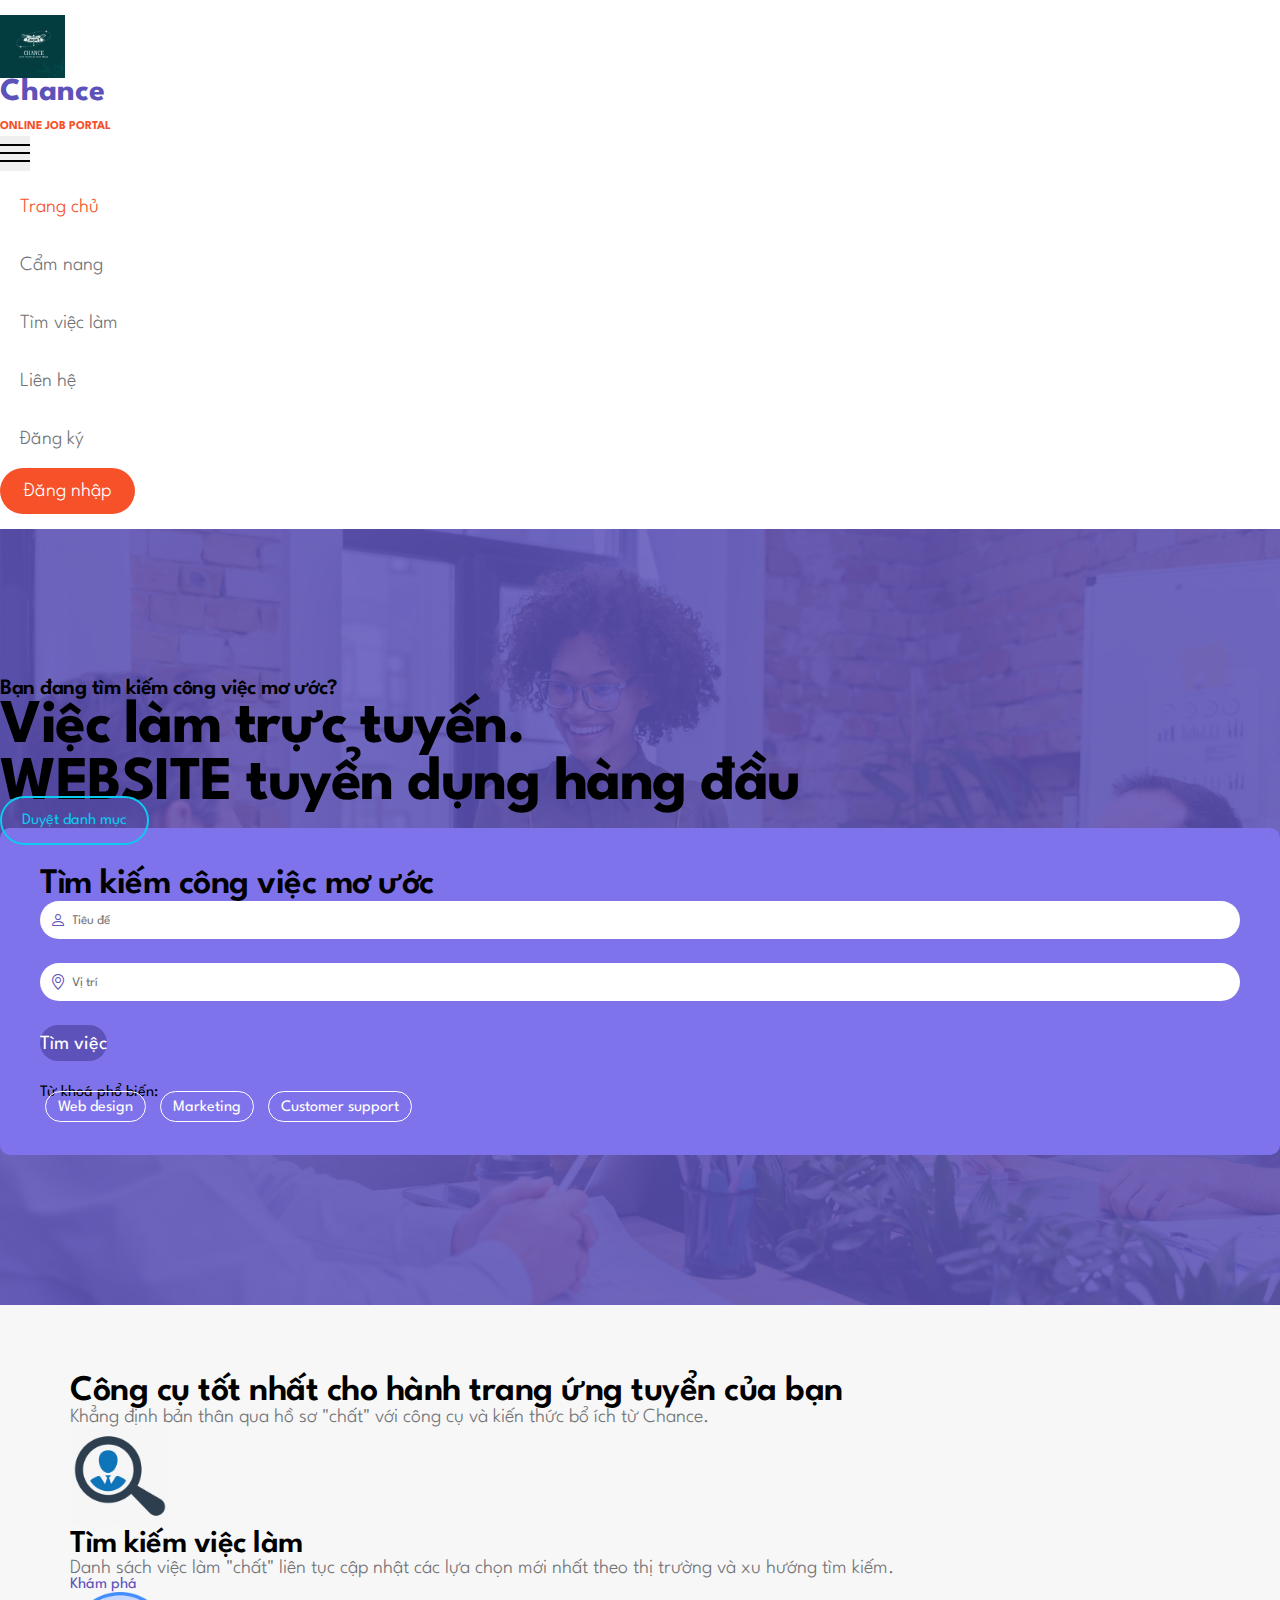
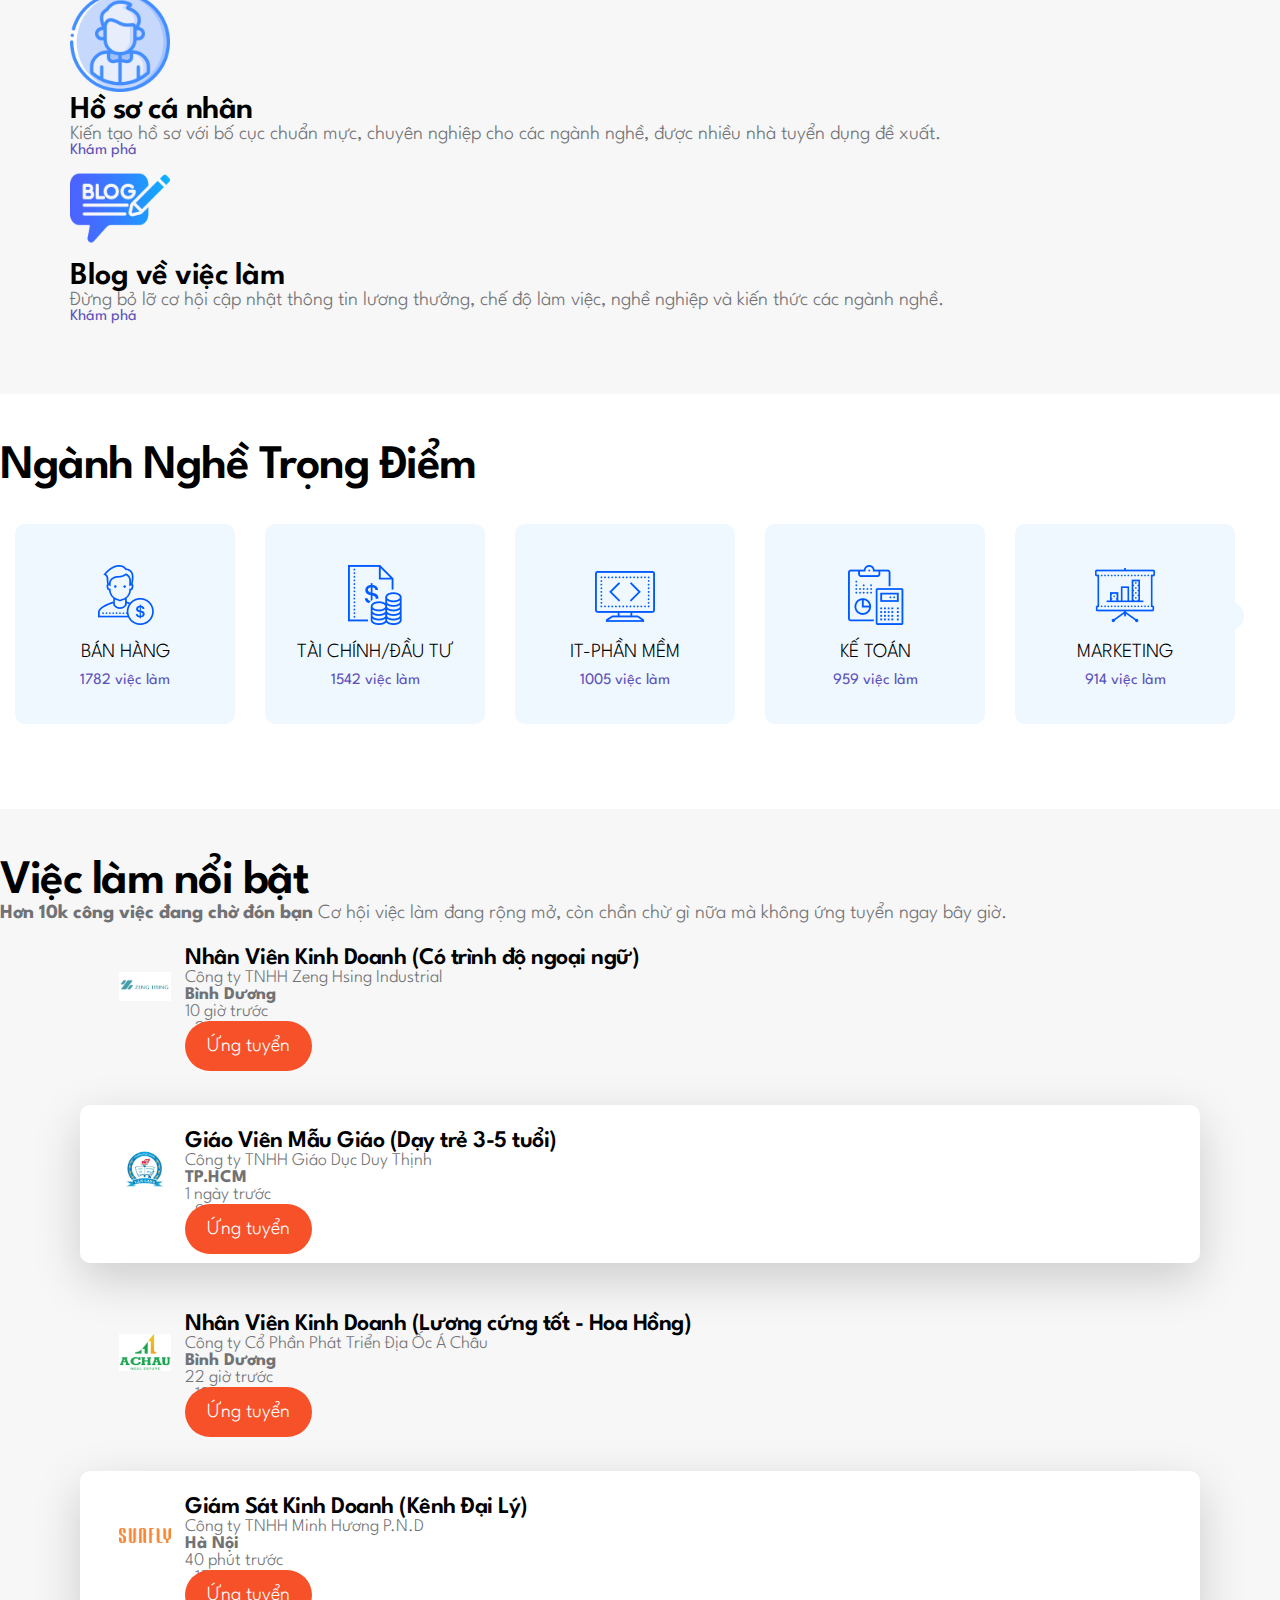
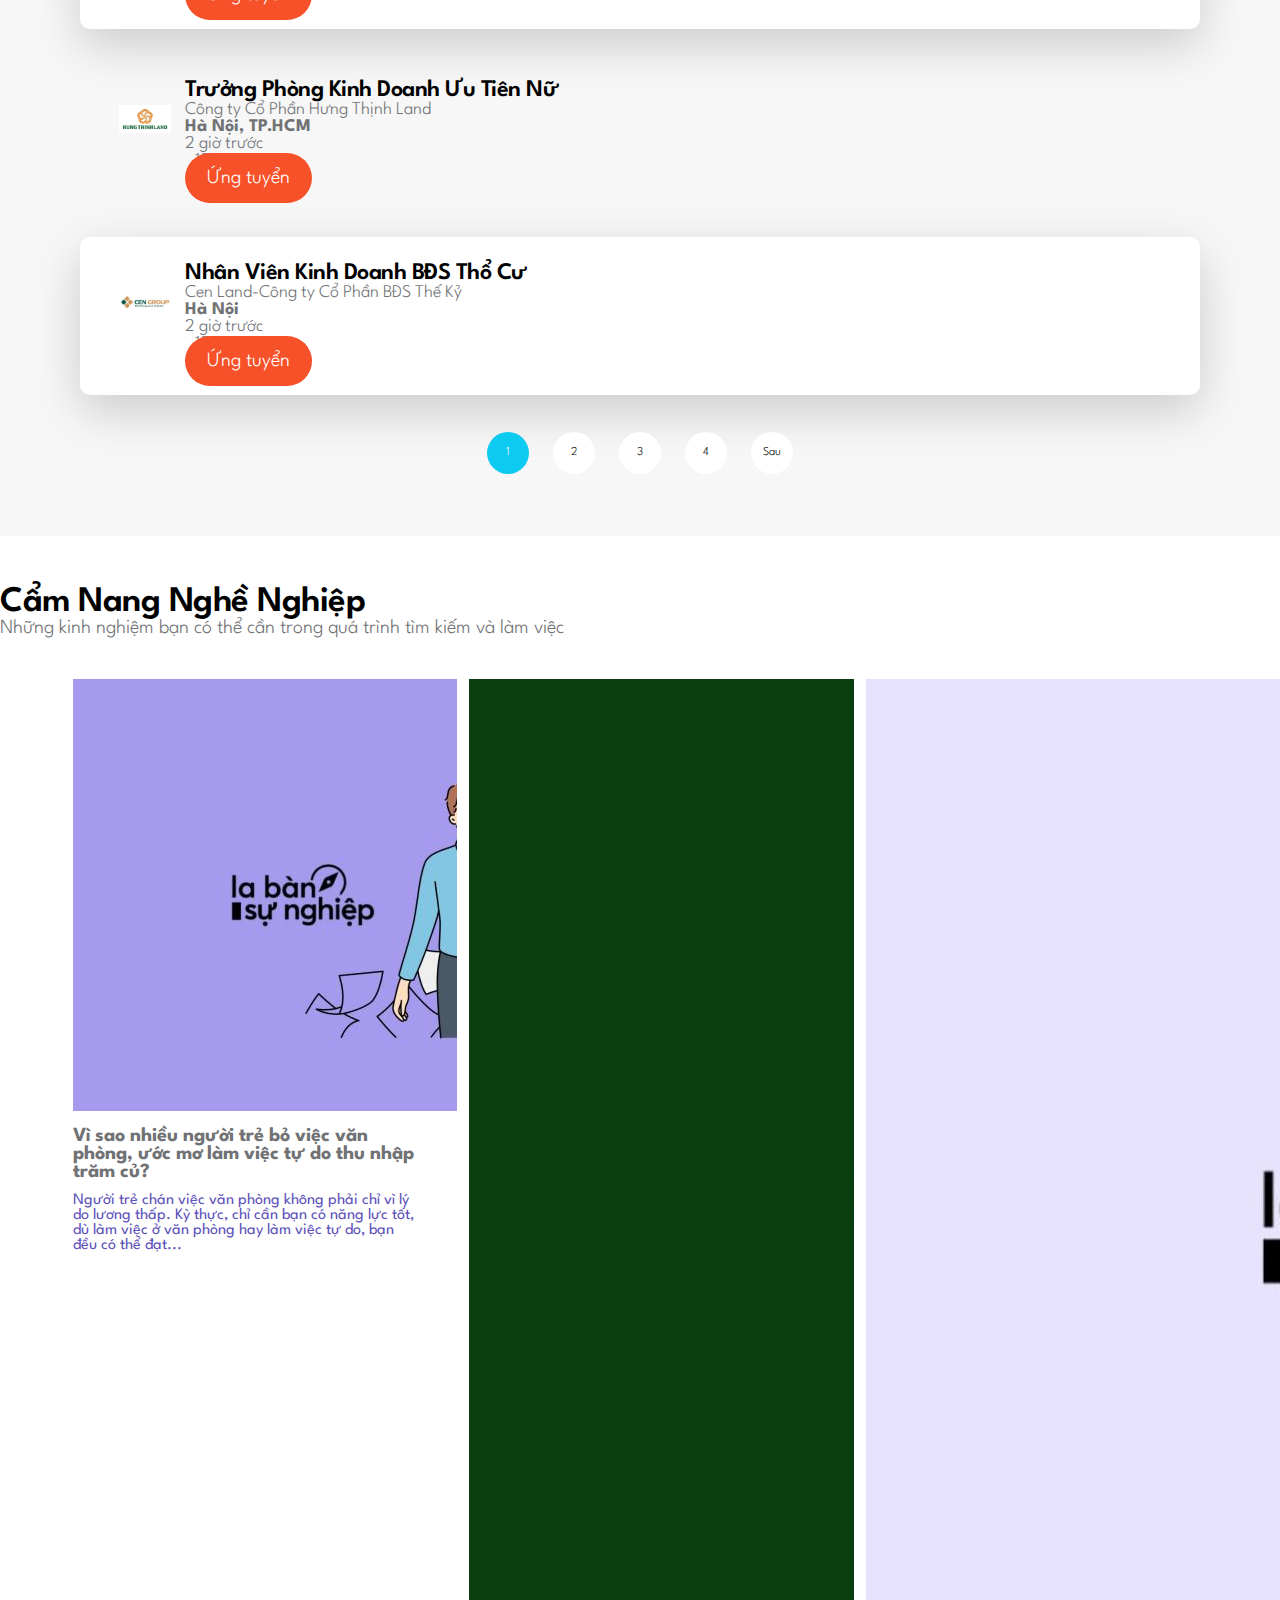
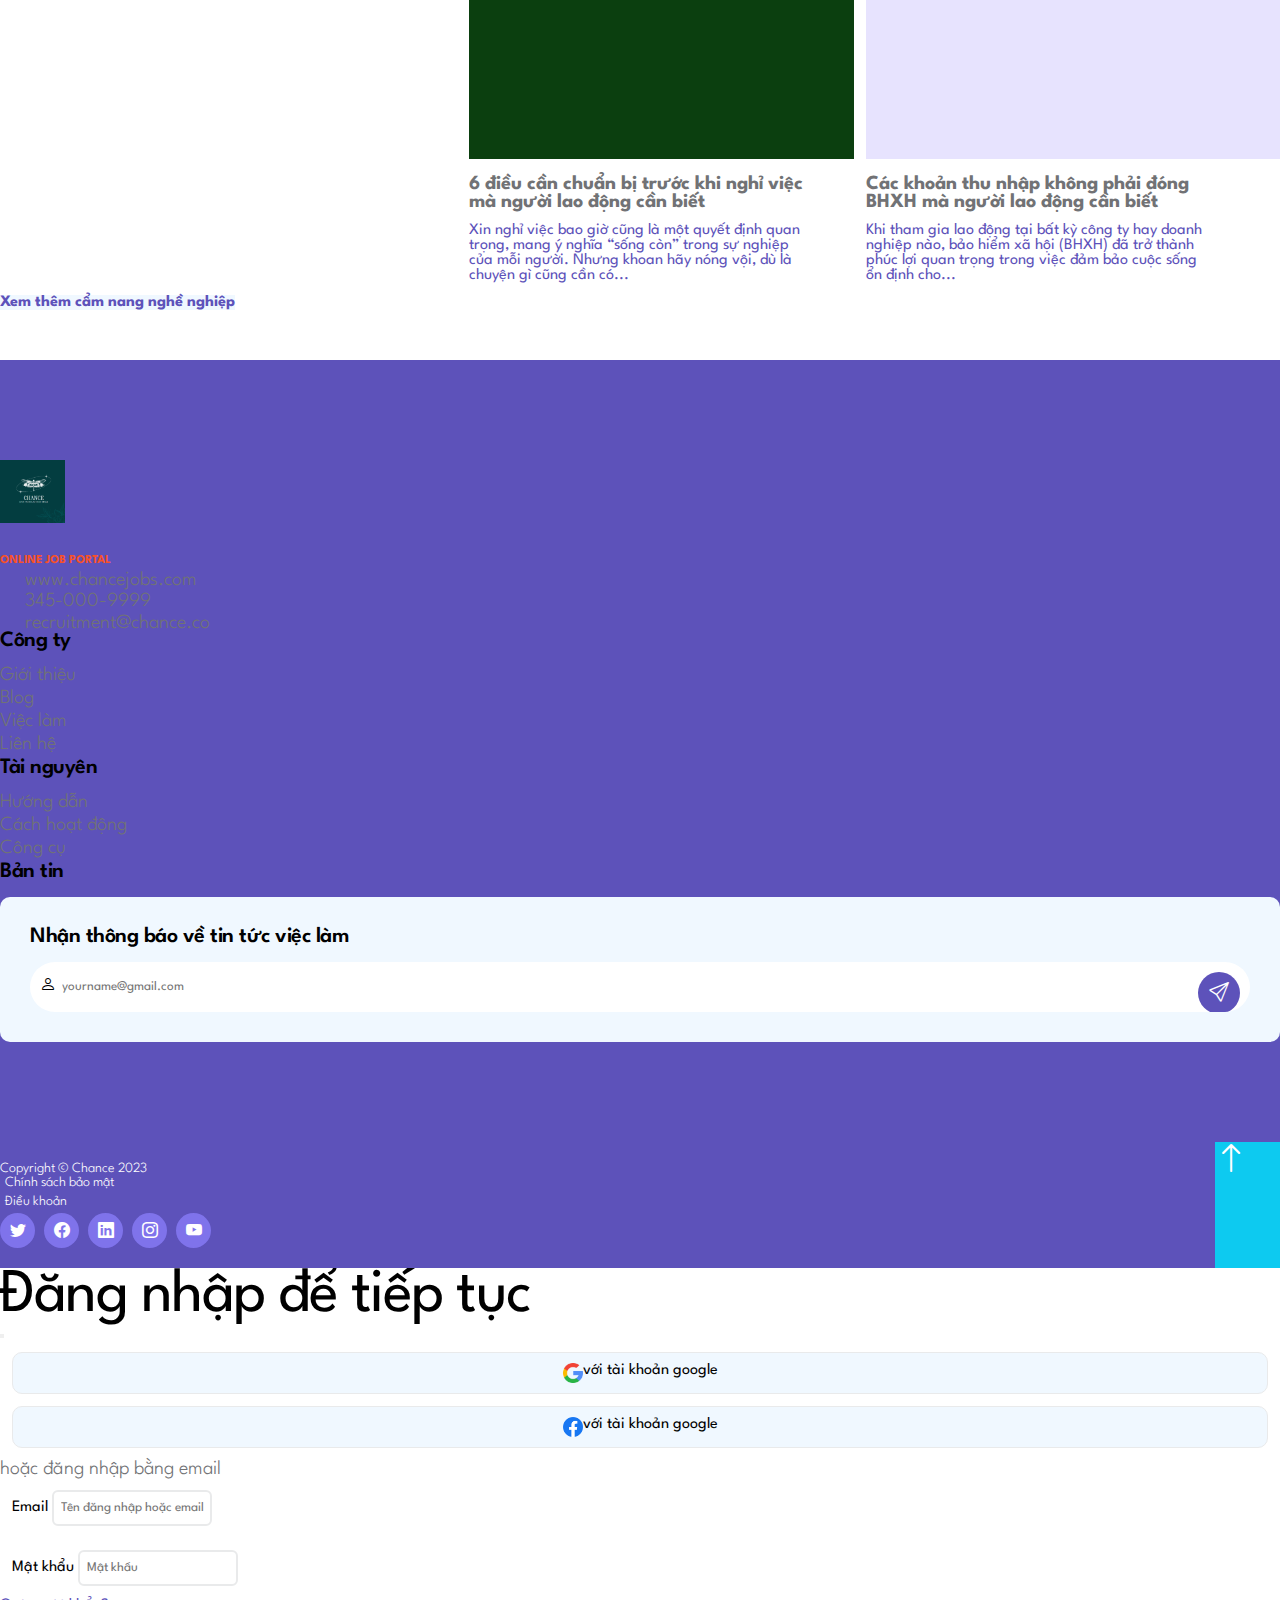
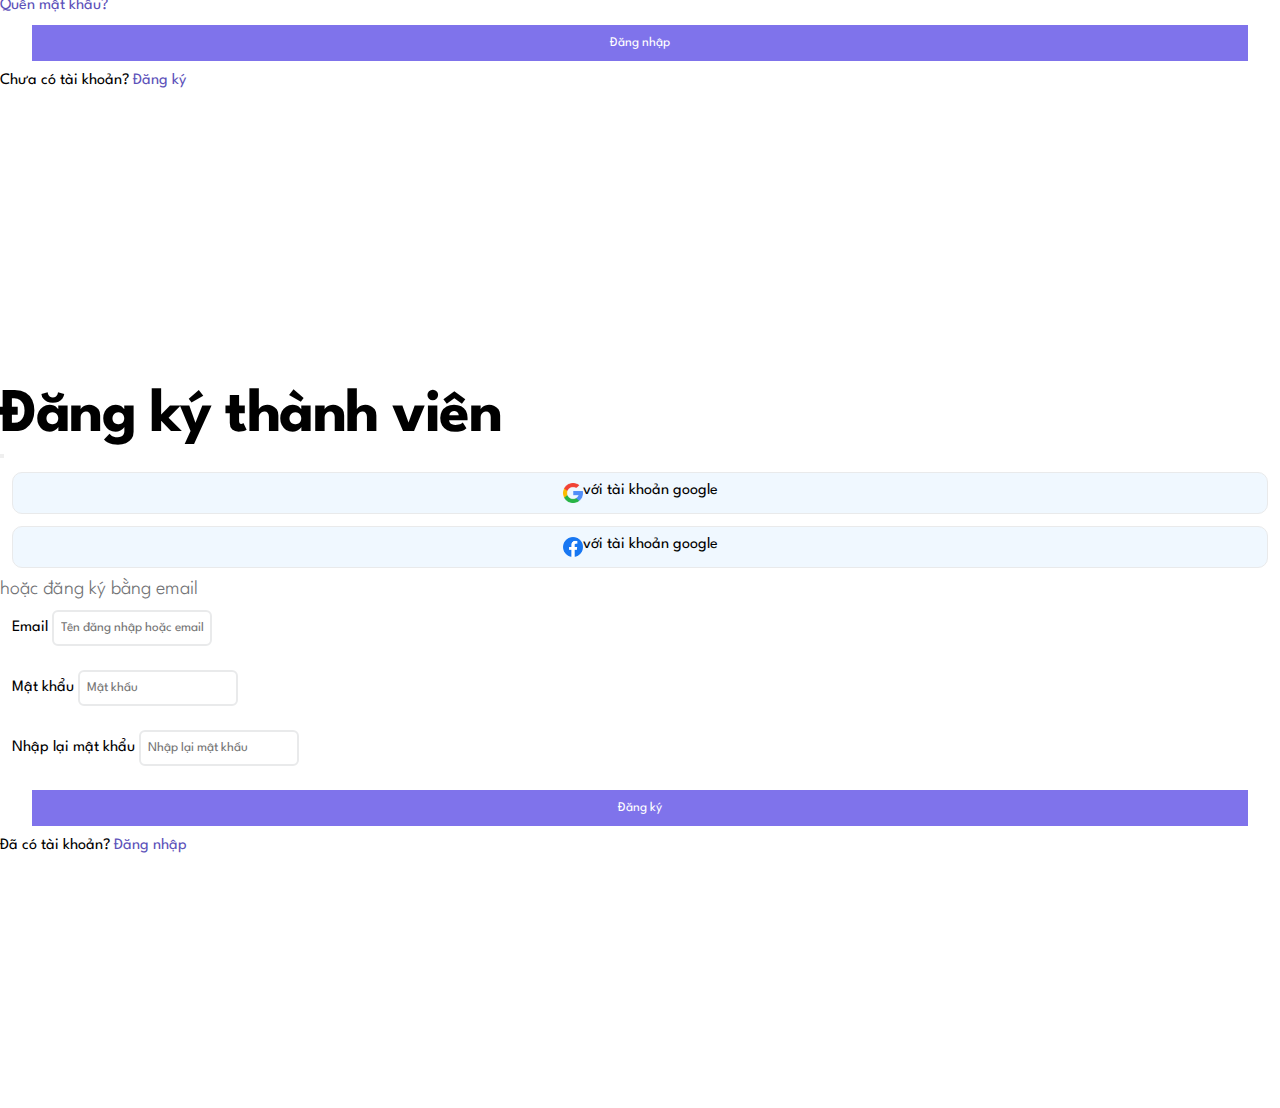
==== commit f11db2a4: "Update Job List Page" ====
--- a/index.html
+++ b/index.html
@@ -30,7 +30,7 @@
     <body id="top">
 
         <!-- Thanh header -->
-        <nav class="navbar navbar-expand-lg">
+        <nav class="navbar p-2 navbar-expand-lg">
             <div class="container">
                 <a class="navbar-brand d-flex align-items-center" href="index.html">
                     <img src="images/logos/Logo-Chance.png" class="img-fluid logo-image">
@@ -52,7 +52,7 @@
                         </li>
 
                         <li class="nav-item">
-                            <a class="nav-link" href="about.html">Giới thiệu Chance</a>
+                            <a class="nav-link" href="handbook.html">Cẩm nang</a>
                         </li>
 
                         <li class="nav-item">
@@ -64,7 +64,7 @@
                         </li>
 
                         <li class="nav-item ms-lg-auto">
-                            <a class="nav-link" data-bs-target="#exampleModalToggle2" data-bs-toggle="modal">Đăng ký</a>
+                            <a class="nav-link text-dark fw-normal" type="button" data-bs-target="#exampleModalToggle2" data-bs-toggle="modal">Đăng ký</a>
                         </li>
 
                         <li class="nav-item">
@@ -145,7 +145,7 @@
             <h3 class="text-center">Công cụ tốt nhất cho hành trang ứng tuyển của bạn</h3>
             <p class="text-center">Khẳng định bản thân qua hồ sơ "chất" với công cụ và kiến thức bổ ích từ Chance.</p>
             <div class="d-lg-flex mt-5">
-                <div class="d-flex flex-column align-items-center rounded p-4 py-5">
+                <div class="d-flex flex-column align-items-center rounded p-lg-4 py-lg-5 p-md-4 py-md-5 p-sm-4 py-sm-5 p-5">
                     <img src="./images/site-header/job_search.png" width="100px" alt="">
                     <div>
                         <h4 class="text-center">Tìm kiếm việc làm</h4>
@@ -153,7 +153,7 @@
                         <a href="#" type="button" class="discover-1 border border-primary text-primary d-block w-50 p-2 text-center m-auto  rounded fw-bold fs-5">Khám phá</a>
                     </div>
                 </div>
-                <div class="d-flex flex-column align-items-center shadow-lg rounded p-4 py-5">
+                <div class="d-flex flex-column align-items-center shadow-lg rounded p-lg-4 py-lg-5 p-md-4 py-md-5 p-sm-4 py-sm-5 p-5">
                     <img src="./images/site-header/user_profile.png" width="100px" alt="">
                     <div>
                         <h4 class="text-center">Hồ sơ cá nhân</h4>
@@ -161,7 +161,7 @@
                         <a href="#" type="button" class="discover-2 border border-primary btn btn-primary text-white d-block w-50 p-2 text-center m-auto rounded fw-bold fs-5">Khám phá</a>
                     </div>
                 </div>
-                <div class="d-flex flex-column align-items-center rounded p-4 py-5">
+                <div class="d-flex flex-column align-items-center rounded p-lg-4 py-lg-5 p-md-4 py-md-5 p-sm-4 py-sm-5 p-5">
                     <img src="./images/site-header/blog.png" width="100px" alt="">
                     <div>
                         <h4 class="text-center">Blog về việc làm</h4>
@@ -310,7 +310,7 @@
         </section>
 
         <!-- Việc làm nổi bật -->
-        <section class="section-job job-featured-section section-padding" id="section-job">
+        <section class="job-section job-featured-section section-padding" id="section-job">
             <div class="container">
                 <div class="row">
                     <div class="col-lg-6 col-12 text-center mx-auto mb-4">
@@ -1056,83 +1056,29 @@
             <h3 class="text-center">Cẩm Nang Nghề Nghiệp</h3>
             <p class="text-center">Những kinh nghiệm bạn có thể cần trong quá trình tìm kiếm và làm việc</p>
             <div class="handbook-block">
-                <a data-bs-toggle="modal" data-bs-target="#staticBackdrop" class="handbook">
+                <a href="#" class="handbook">
                     <img src="./images/h-1.jpg" class="img-fluid" alt="">
                     <p class="text-dark">Vì sao nhiều người trẻ bỏ việc văn phòng, ước mơ làm việc tự do thu nhập trăm củ?</p>
                     <span class="text-dark">Người trẻ chán việc văn phòng không phải chỉ vì lý do lương thấp. Kỳ thực, chỉ cần bạn có năng lực tốt, dù làm việc ở văn phòng hay làm việc tự do, bạn đều có thể đạt...</span>
                 </a>
 
-                <a data-bs-toggle="modal" data-bs-target="#staticBackdrop" class="handbook">
+                <a href="#" class="handbook">
                     <img src="./images/h-2.jpg" class="img-fluid" alt="">
                     <p class="text-dark">6 điều cần chuẩn bị trước khi nghỉ việc mà người lao động cần biết</p>
                     <span class="text-dark">Xin nghỉ việc bao giờ cũng là một quyết định quan trọng, mang ý nghĩa “sống còn” trong sự nghiệp của mỗi người. Nhưng khoan hãy nóng vội, dù là chuyện gì cũng cần có...</span>
                 </a>
 
-                <a data-bs-toggle="modal" data-bs-target="#staticBackdrop" class="handbook">
+                <a href="#" class="handbook">
                     <img src="./images/h-3.jpg" class="img-fluid" alt="">
                     <p class="text-dark">Các khoản thu nhập không phải đóng BHXH mà người lao động cần biết</p>
                     <span class="text-dark">Khi tham gia lao động tại bất kỳ công ty hay doanh nghiệp nào, bảo hiểm xã hội (BHXH) đã trở thành phúc lợi quan trọng trong việc đảm bảo cuộc sống ổn định cho...</span>
                 </a>
 
-                <a data-bs-toggle="modal" data-bs-target="#staticBackdrop" class="handbook">
-                    <img src="./images/h-4.jpg" class="img-fluid" alt="">
-                    <p class="text-dark">Cẩm nang sinh tồn chốn công sở từ A-Z giúp bạn thoát khỏi vòng vây drama!</p>
-                    <span class="text-dark">Bạn có từng bị ám ảnh bởi những câu chuyện chốn công sở đặc quánh mùi drama, những gương mặt ngao ngán khi nhắc đến cấp trên, đồng nghiệp hay những chuỗi ngày chấm công mệt mỏi?...</span>
-                </a>
-
-                <a data-bs-toggle="modal" data-bs-target="#staticBackdrop" class="handbook">
-                    <img src="./images/h-5.jpg" class="img-fluid" alt="">
-                    <p class="text-dark">Cứu nguy ví tiền với nguyên tắc 5 NÊN 5 KHÔNG khi cho đồng nghiệp mượn tiền</p>
-                    <span class="text-dark">Bắt đầu một ngày làm việc, bạn đang rất chú tâm thì bỗng nhiên nhận được tin nhắn mượn tiền từ đồng nghiệp. Điều này khiến bạn bối rối và không biết phải làm sao...</span>
-                </a>
-
-                <a data-bs-toggle="modal" data-bs-target="#staticBackdrop" class="handbook">
-                    <img src="./images/h-6.jpg" class="img-fluid" alt="">
-                    <p class="text-dark">Cách giành lại spotlight khi bị đồng nghiệp cướp công</p>
-                    <span class="text-dark">Trong môi trường công sở đầy cạnh tranh, chúng ta thường phải đối mặt với những tình huống không mong muốn, khi mà ý tưởng và công sức của chúng ta bị “cướp”...</span>
-                </a>
-
-                <a data-bs-toggle="modal" data-bs-target="#staticBackdrop" class="handbook">
-                    <img src="./images/h-7.jpg" class="img-fluid" alt="">
-                    <p class="text-dark">15 món đồ chơi xả stress hiệu quả cho dân văn phòng</p>
-                    <span class="text-dark">Stress đang là một trong những kẻ thù đe dọa đến năng suất lao động của dân công sở. Tuy nhiên, chỉ với vài món đồ cơ bản có thể giúp bạn giảm căng thẳng hiệu quả...</span>
-                </a>
-
-                <a data-bs-toggle="modal" data-bs-target="#staticBackdrop" class="handbook">
-                    <img src="./images/h-8.jpg" class="img-fluid" alt="">
-                    <p class="text-dark">Cách thực hành lòng biết ơn mỗi ngày nâng cấp chất lượng cuộc sống</p>
-                    <span class="text-dark">Trong quyển sách Phép màu, tác giả Rhonda Byrne đã tiết lộ một bí mật đầy quyền năng về cách thực hành lòng biết ơn. Rhonda Byrne hướng dẫn chúng ta...</span>
-                </a>
-
-                <a data-bs-toggle="modal" data-bs-target="#staticBackdrop" class="handbook">
-                    <img src="./images/h-9.jpg" class="img-fluid" alt="">
-                    <p class="text-dark">Hướng dẫn cách tính năm cá nhân thần số học, giải mã bí ẩn từng con số</p>
-                    <span class="text-dark">Để định hướng và khám phá tương lai cuộc đời, bạn có thể xác định năm cá nhân theo thần số học. Mỗi người đều sở hữu các chu kỳ năm cá nhân khác nhau...</span>
-                </a>
-
-                <a data-bs-toggle="modal" data-bs-target="#staticBackdrop" class="handbook">
-                    <img src="./images/h-10.jpg" class="img-fluid" alt="">
-                    <p class="text-dark">Tâm lý nạn nhân: Thuốc độc dần giết chết sự tự tin và tích cực của bạn</p>
-                    <span class="text-dark">Mỗi người chúng ta đều trải qua những thăng trầm trong cuộc sống. Bất kể điều tồi tệ nào cũng có thể xảy ra với bạn hoặc những người xung quanh...</span>
-                </a>
-
-                <a data-bs-toggle="modal" data-bs-target="#staticBackdrop" class="handbook">
-                    <img src="./images/h-11.jpg" class="img-fluid" alt="">
-                    <p class="text-dark">Workflow là gì? 5 phần mềm vẽ Workflow chuyên dụng</p>
-                    <span class="text-dark">Workflow là gì? Vì sao doanh nghiệp nên áp dụng Workflow vào quy trình hoạt động? Làm thế nào vẽ Workflow hiệu quả?...</span>
-                </a>
-
-                <a data-bs-toggle="modal" data-bs-target="#staticBackdrop" class="handbook">
-                    <img src="./images/h-12.jpg" class="img-fluid" alt="">
-                    <p class="text-dark">3 yếu tố hình thành tâm lý tiêu cực ảnh hưởng đến năng suất làm việc của bạn</p>
-                    <span class="text-dark">Bạn có biết trung bình, phải mất 23 phút và 15 giây để một người có thể quay lại công việc sau khi bị gián đoạn? Sự mất tập trung ở khắp mọi nơi, nó khá tinh ranh...</span>
-                </a>
-                
-                
             </div>
-            <button type="button" class="btn-loadHandBook">Xem thêm cẩm nang nghề nghiệp</button>
+            <!-- <button type="button" class="btn-loadHandBook">Xem thêm cẩm nang nghề nghiệp</button> -->
+            <a href="#" class="more-handbook d-block p-2 m-auto mt-3 text-center rounded">Xem thêm cẩm nang nghề nghiệp</a>
         </section>
-        
+<!--         
         <section class="cta-section">
                 <div class="section-overlay"></div>
 
@@ -1155,7 +1101,7 @@
 
                     </div>
                 </div>
-        </section>
+        </section> -->
         
         <!-- Footer -->
         <footer class="site-footer">
@@ -1164,10 +1110,10 @@
 
                     <div class="col-lg-4 col-md-6 col-12 mb-3">
                         <div class="d-flex align-items-center mb-4">
-                            <img src="images/Logo-Chance.png" class="img-fluid logo-image">
+                            <img src="images/logos/Logo-Chance.png" class="img-fluid logo-image">
 
                             <div class="d-flex flex-column">
-                                <strong class="logo-text">Chance</strong>
+                                <strong class="logo-text text-white">Chance</strong>
                                 <small class="logo-slogan">Online Job Portal</small>
                             </div>
                         </div>  
@@ -1175,7 +1121,7 @@
                         <p class="mb-2">
                             <i class="custom-icon bi-globe me-1"></i>
 
-                            <a href="#" class="site-footer-link">
+                            <a href="#" class="site-footer-link text-white">
                                 www.chancejobs.com
                             </a>
                         </p>
@@ -1183,7 +1129,7 @@
                         <p class="mb-2">
                             <i class="custom-icon bi-telephone me-1"></i>
 
-                            <a href="tel: 345-000-9999" class="site-footer-link">
+                            <a href="tel: 345-000-9999" class="site-footer-link text-white">
                                 345-000-9999
                             </a>
                         </p>
@@ -1191,7 +1137,7 @@
                         <p>
                             <i class="custom-icon bi-envelope me-1"></i>
 
-                            <a href="mailto:info@yourgmail.com" class="site-footer-link">
+                            <a href="mailto:info@yourgmail.com" class="site-footer-link text-white">
                                 recruitment@chance.co
                             </a>
                         </p>
@@ -1199,33 +1145,33 @@
                     </div>
 
                     <div class="col-lg-2 col-md-3 col-6 ms-lg-auto">
-                        <h6 class="site-footer-title">Công ty</h6>
-
-                        <ul class="footer-menu">
-                            <li class="footer-menu-item"><a href="#" class="footer-menu-link">Giới thiệu</a></li>
-
-                            <li class="footer-menu-item"><a href="#" class="footer-menu-link">Blog</a></li>
-
-                            <li class="footer-menu-item"><a href="#" class="footer-menu-link">Việc làm</a></li>
-
-                            <li class="footer-menu-item"><a href="#" class="footer-menu-link">Liên hệ</a></li>
+                        <h6 class="site-footer-title text-white">Công ty</h6>
+
+                        <ul class="footer-menu ">
+                            <li class="footer-menu-item"><a href="#" class="footer-menu-link text-white">Giới thiệu</a></li>
+
+                            <li class="footer-menu-item"><a href="#" class="footer-menu-link text-white">Blog</a></li>
+
+                            <li class="footer-menu-item"><a href="#" class="footer-menu-link text-white">Việc làm</a></li>
+
+                            <li class="footer-menu-item"><a href="#" class="footer-menu-link text-white">Liên hệ</a></li>
                         </ul>
                     </div>
 
                     <div class="col-lg-2 col-md-3 col-6">
-                        <h6 class="site-footer-title">Tài nguyên</h6>
+                        <h6 class="site-footer-title text-white">Tài nguyên</h6>
 
                         <ul class="footer-menu">
-                            <li class="footer-menu-item"><a href="#" class="footer-menu-link">Hướng dẫn</a></li>
-
-                            <li class="footer-menu-item"><a href="#" class="footer-menu-link">Cách hoạt động</a></li>
-
-                            <li class="footer-menu-item"><a href="#" class="footer-menu-link">Công cụ</a></li>
+                            <li class="footer-menu-item"><a href="#" class="footer-menu-link text-white">Hướng dẫn</a></li>
+
+                            <li class="footer-menu-item"><a href="#" class="footer-menu-link text-white">Cách hoạt động</a></li>
+
+                            <li class="footer-menu-item"><a href="#" class="footer-menu-link text-white">Công cụ</a></li>
                         </ul>
                     </div>
 
                     <div class="col-lg-4 col-md-8 col-12 mt-3 mt-lg-0">
-                        <h6 class="site-footer-title">Bản tin</h6>
+                        <h6 class="site-footer-title text-white">Bản tin</h6>
 
                         <form class="custom-form newsletter-form" action="#" method="post" role="form">
                             <h6 class="site-footer-title">Nhận thông báo về tin tức việc làm</h6>
@@ -1282,13 +1228,7 @@
                                 </li>
                             </ul>
                         </div>
-
-                        <div class="col-lg-3 col-12 mt-2 d-flex align-items-center mt-lg-0">
-                            <p>Design: <a class="sponsored-link" rel="sponsored" href="https://www.tooplate.com" target="_blank">Duong</a></p>
-                        </div>
-
                         <a class="back-top-icon bi-arrow-up smoothscroll d-flex justify-content-center align-items-center" href="#top"></a>
-
                     </div>
                 </div>
             </div>
@@ -1378,199 +1318,6 @@
               </div>
             </div>
         </div>
-
-        <!-- Modal-content -->
-        <div class="modal" id="staticBackdrop" data-bs-backdrop="static" data-bs-keyboard="false" tabindex="-1" aria-labelledby="staticBackdropLabel" aria-hidden="true">
-        <div class="modal-dialog modal-dialog-scrollable">
-                <div class="modal-content">
-                    <div class="modal-header">
-                        <h1 class="modal-title fs-5" id="staticBackdropLabel">Cẩm nang nghề nghiệp</h1>
-                        <button type="button" class="btn-close btn-close-modal" data-bs-dismiss="modal" aria-label="Close"></button>
-                    </div>
-                    <div class="modal-body">
-                        <section class="handbook-content">
-                            <h2 class="job-detail-title">Vì sao nhiều người trẻ bỏ việc văn phòng, ước mơ làm việc tự do thu nhập trăm củ?</h2>
-                            <div class="job-detail-body">
-                                <div class="d-flex flex-wrap align-items-center justify-content-between border-bottom">
-                                    <div class="author">
-                                        <span class="text-dark"><small class="text-primary-emphasis">By</small> Thuyen Dang</span>
-                                        <span class="text-dark px-3">18/06/2023</span>
-                                    </div>
-                                    <div class="social">
-                                        <i class="fa-brands fa-facebook px-2"></i>
-                                        <i class="fa-brands fa-tiktok px-2"></i>
-                                        <i class="fa-brands fa-youtube px-2"></i>
-                                    </div>
-                                </div>
-                                <img src="./images/h-1.jpg" class="img-fluid mt-3 rounded" alt="">
-                                <p class="mt-3">Người trẻ chán việc văn phòng không phải chỉ vì lý do lương thấp. Kỳ thực, chỉ cần bạn có năng lực tốt, dù làm việc ở văn phòng hay làm việc tự do, bạn đều có thể đạt mức thu nhập cao. Nhưng nhiều người trẻ vẫn ước mơ được làm việc tự do, từ bỏ cuộc sống văn phòng gò bó,… Dù biết còn nhiều rủi ro, nhưng nhiều bạn trẻ không ngại thử một lần. Vậy vì sao ngày càng nhiều người trẻ lựa chọn bỏ việc văn phòng? Cùng Nghề Nghiệp Việc Làm 24h khám phá nhé!</p>
-                                <h3>Làm việc tự do, bạn được quyền từ chối làm những gì mình không thích</h3>
-                                <img src="./images/h1-1.jpg" class="img-fluid mt-2 rounded" alt="">
-                                <p class="mt-3">Một trong những vấn đề lớn nhất của công việc văn phòng là bạn phải làm cả những dự án mình thích và những việc mình không thích. Ví dụ, bạn không thích nói về chủ đề sức khỏe, nhưng công ty của bạn đang chạy một dự án liên quan tới sức khỏe. Bạn không thể gặp sếp và bảo “anh ơi, em xin nghỉ. Khi nào công ty chuyển qua dự án khác, em lại vào làm việc”.
-                                Tương tự như thế, khi làm việc tại văn phòng, bạn buộc phải phối hợp với những người đồng nghiệp mà bạn không muốn tiếp xúc. Dù có thể người đồng nghiệp đó hoàn toàn đủ kỹ năng để hoàn thành tốt công việc, nhưng cộng tác với những người bạn không thích có thể khiến bạn cảm thấy không thoải mái và thậm chí là phải thường xuyên đối mặt với cảm giác thiếu an toàn.</p>
-                                <img src="./images/h1-2.jpg" class="img-fluid mt-2 rounded" alt="">
-                                <p class="mt-3">Có thể tự do chọn dự án mà mình thích, từ chối làm việc với những người mình không thích là đặc quyền của những người dám bỏ việc văn phòng. Làm việc tự do, bạn có quyền quyết định mình sẽ làm gì và tập trung tâm trí cho những công việc thực sự có ý nghĩa với bạn, những dự án mà bạn đam mê và cho bạn cơ hội trải nghiệm điều gì đó khác biệt.</p>
-                                <p class="text-dark fw-bold fs-6">Xem thêm: <a href="#" class="text-primary"> Thu nhập hàng chục triệu mỗi tháng với các trang web tìm việc freelancer uy tín</a></p>
-                                <h3>Bỏ việc văn phòng, bạn là người làm chủ</h3>
-                                <img src="./images/h1-3.jpg" class="img-fluid mt-2 rounded" alt="">
-                                <p class="mt-3">Đã bao nhiêu lần bạn phải tăng ca vì những quyết định vô lý của cấp trên. Hàng tá báo cáo và tác vụ vụn vặt không liên quan trực tiếp tới bạn, nhưng bạn vẫn phải cắn răng để làm mỗi ngày.
-                                    Bạn có bao giờ bị bắt buộc tới một buổi họp toàn công ty, để nghe các sếp thông qua chiến lược kinh doanh của công ty 5 năm tới. Trong khi đó, tác vụ của bạn đã đến hạn, bạn không còn cách nào khác là phải đem việc về nhà tối nay.
-                                    Làm việc tự do thì lại khác. Bạn chính là ông chủ của mình. Bạn có quyền quyết định việc nào cần làm trước, việc nào cần làm sau và việc nào có thể bỏ qua.</p>
-                                <img src="./images/h1-4.jpg" class="img-fluid mt-2 rounded" alt="">
-                                <p class="mt-2">Cho dù, bạn có phải làm việc thêm giờ đi chăng nữa, bạn chắc chắn có được thu nhập từ khoản thời gian dôi thêm đó. Nhưng, không phải mọi công việc văn phòng đều có chính sách trả thêm giờ.</p>
-                                <p class="text-dark fw-bold fs-6">Xem thêm: <a href="#" class="text-primary"> Có nên làm Freelancer? Tiết lộ những áp lực vô hình khi trở thành Freelancer</a></p>
-                            </div>
-                        </section>
-
-                        <section class="handbook-content">
-                            <h2 class="job-detail-title">6 điều cần chuẩn bị trước khi nghỉ việc mà người lao động cần biết</h2>
-                            <div class="job-detail-body">
-                                <div class="d-flex flex-wrap align-items-center justify-content-between border-bottom">
-                                    <div class="author">
-                                        <span class="text-dark"><small class="text-primary-emphasis">By</small> Thuyen Dang</span>
-                                        <span class="text-dark px-3">17/06/2023</span>
-                                    </div>
-                                    <div class="social">
-                                        <i class="fa-brands fa-facebook px-2"></i>
-                                        <i class="fa-brands fa-tiktok px-2"></i>
-                                        <i class="fa-brands fa-youtube px-2"></i>
-                                    </div>
-                                    <img src="./images/h2-1.jpg" class="img-fluid mt-2 rounded" alt="">
-                                    <p class="mt-3">Xin nghỉ việc bao giờ cũng là một quyết định quan trọng, mang ý nghĩa “sống còn” trong sự nghiệp của mỗi người. Nhưng khoan hãy nóng vội, dù là chuyện gì cũng cần có sự chuẩn bị chu đáo. Sau đây là 6 điều phải làm trước khi nghỉ việc mà người lao động cần biết, hãy cùng Nghề Nghiệp Việc Làm 24h tìm hiểu ngay trong bài viết!</p>
-                                    <ol class="m-0">
-                                        <li class="fs-2 fw-bold">
-                                            <h4>Chuẩn bị thủ tục xin nghỉ việc</h4>
-                                            <p class="mt-2">Khi bắt đầu tìm kiếm công việc mới, cũng là lúc bạn nên bắt đầu chuẩn bị thủ tục xin nghỉ việc. Điều này cần phải làm ngay, vì nếu cơ hội mới đến gõ cửa trong khi bạn còn chưa sẵn sàng để ra đi thì thật đáng tiếc đúng không nào?</p>
-                                            <p class="text-dark fw-bold fs-6">Xem thêm: <a href="#" class="text-primary"> Nộp đơn xin nghỉ việc có rút lại được không? Cách rút đơn xin nghỉ việc khéo léo</a></p>
-                                        </li>
-                                        <li class="fs-2 fw-bold">
-                                            <h4>Suy nghĩ về tình huống công ty sẽ giữ bạn lại</h4>
-                                            <p class="mt-2">Rất có thể ngay khi bạn đề xuất xin nghỉ việc, công ty sẽ có một cuộc nói chuyện riêng với bạn, mục đích là để giữ bạn lại, tiếp tục công việc hiện tại. Hãy chuẩn bị tâm lý cho việc này, phải xác định rõ lí do tại sao bạn rời bỏ công việc bạn đang làm. Mức lương chưa phù hợp? Khối lượng công việc quá nhiều? Hay môi trường chưa phù hợp với mong muốn của bạn? Hãy cân nhắc kĩ, vì chính những lí do bạn muốn từ bỏ việc làm hiện tại, sẽ là điều được mang ra thảo luận vào thời điểm này. Công ty có thể sẽ tăng lương cho bạn, thay đổi một số yếu tố về công việc để phù hợp với bạn hơn. Hãy nghĩ kĩ về tình huống này, để đưa ra cho mình quyết định chính xác hơn về việc “đi hoặc ở”.</p>
-                                            <img src="./images/h2-2.jpg" class="img-fluid mt-2 rounded" alt="">
-                                        </li>
-                                        <li class="fs-2 fw-bold">
-                                            <h4 class="mt-3">Hoàn tất công việc đang làm, và chuẩn bị tài liệu bàn giao</h4>
-                                            <p class="mt-2">Ngay khi có quyết định chấp thuận đơn xin nghỉ việc của bạn, thì đây chính là lúc bạn phải bắt đầu bàn giao các tài liệu liên quan cho người thay thế hoặc cho công ty. Điều này sẽ mất thời gian nhiều hay ít, phụ thuộc vào quá trình bạn chuẩn bị sẵn sàng đến mức nào. Có thể công ty mới sẽ yêu cầu bạn nhận công việc sớm hơn so với dự định, nên bạn hãy cố gắng bàn giao công việc hiện tại nhanh nhất có thể.</p>
-                                            <p class="text-dark fw-bold fs-6">Xem thêm: <a href="#" class="text-primary"> Biên bản bàn giao công việc là gì? Cách bàn giao công việc hiệu quả cho người mới</a></p>
-                                            
-                                        </li>
-                                        <li class="fs-2 fw-bold">
-                                            <h4>Không nói xấu sếp và đồng nghiệp ở những ngày cuối còn làm việc ở công ty </h4>
-                                            <img src="./images/h2-3.jpg" class="img-fluid mt-2 rounded" alt="">
-                                            <p class="mt-3">Bạn nên để lại ấn tượng tốt đẹp với đồng nghiệp cũng như sếp của bạn. Đừng nên đi xung quanh nói xấu đồng nghiệp cũ và đừng khen ngợi công ty bạn sắp ứng tuyển. Vì rất có thể nhà tuyển dụng sẽ liên hệ hỏi về thông tin của bạn ở công ty cũ.
-                                                Mặt khác, điều này sẽ không tốt cho các mối quan hệ của bạn sau này. Dù lý do ra đi của bạn là gì, hãy luôn giữ thái độ vui vẻ và thân thiện với mọi người. Hãy cố gắng làm việc thật chuyên nghiệp cho đến phút cuối cùng.</p>
-                                            <p class="text-dark fw-bold fs-6">Xem thêm: <a href="#" class="text-primary"> Mối quan hệ toxic là gì? 4 lời khuyên để tránh xa mối quan hệ toxic chốn công sở</a></p>
-                                        </li>
-                                        <li class="fs-2 fw-bold">
-                                            <h4>Có thể đề cử một ứng viên thay thế vị trí của bạn trước khi nghỉ việc</h4>
-                                            <p>Để tránh phải mất thời gian và chi phí của công ty, bạn có thể ứng cử một nhân viên khác mà bạn cảm thấy phù hợp với vị trí của bạn. Nếu không bạn có thể đề xuất người khác từ mối quan hệ bên ngoài công ty.</p>
-                                            <img src="./images/h2-4.jpg" class="img-fluid mt-2 rounded" alt="">
-                                        
-                                        </li>
-                                        <li class="fs-2 fw-bold">
-                                            <h4 class="mt-3">Hãy tổ chức tiệc chia tay nhẹ trước khi nghỉ việc</h4>
-                                            <p>Hãy tổ chức một bữa liên hoan nhẹ ở công ty trước khi bạn nghỉ, việc này nhỏ nhưng bạn không nên lờ đi. Dù sao đó cũng là người làm việc với bạn lâu nay và đã giúp đỡ bạn rất nhiều trong công việc. Nên tổ chức một bữa tiệc ngọt nhẹ, để nhắc lại những kỉ niệm vui mà bạn trải qua với các đồng nghiệp.</p>
-                                            <p class="text-dark fw-bold fs-6">Xem thêm: <a href="#" class="text-primary"> Farewell là gì? Làm sao để tổ chức tiệc farewell ý nghĩa dành cho đồng nghiệp?</a></p>
-                                            <img src="./images/h2-5.jpg" class="img-fluid mt-2 rounded" alt="">
-                                            <p class="mt-3">Dù sắp nghỉ việc ở công ty, bạn cũng nên duy trì mối quan hệ tốt với sếp và đồng nghiệp. Bằng những hành động được kể trên, bạn sẽ để lại ấn tượng là một người trách nhiệm với tất cả mọi người. Nếu bạn đang loay hoay tìm kiếm một công việc phù hợp, hãy truy cập ngay website Việc Làm 24h để ứng tuyển ngay!</p>
-                                        </li>
-                                    </ol>
-                                </div>
-                            </div>
-                        </section>
-
-                        <section class="handbook-content">
-                            <h2 class="job-detail-title">Các khoản thu nhập không phải đóng BHXH mà người lao động cần biết</h2>
-                            <div class="job-detail-body">
-                                <div class="d-flex flex-wrap align-items-center border-bottom">
-                                    <div class="author">
-                                        <span class="text-dark"><small class="text-primary-emphasis">By</small> Thuyen Dang</span>
-                                        <span class="text-dark px-3">16/06/2023</span>
-                                    </div>
-                                    <div class="social">
-                                        <i class="fa-brands fa-facebook px-2"></i>
-                                        <i class="fa-brands fa-tiktok px-2"></i>
-                                        <i class="fa-brands fa-youtube px-2"></i>
-                                    </div>
-                                </div>
-                                <img src="./images/h3-1.jpg" class="img-fluid mt-2 rounded" alt="">
-                                <p>Khi tham gia lao động tại bất kỳ công ty hay doanh nghiệp nào, bảo hiểm xã hội (BHXH) đã trở thành phúc lợi quan trọng trong việc đảm bảo cuộc sống ổn định cho người lao động. Tuy nhiên, không phải tất cả các khoản thu nhập của người lao động đều phải đóng BHXH. Vậy bạn đã biết các khoản thu nhập không phải đóng BHXH là gì chưa? Hãy cùng Nghề Nghiệp Việc Làm 24h tìm hiểu ngay trong bài viết bên dưới nhé!</p>
-                                <ol class="m-0">
-                                    <li class="fs-2 fw-bold">
-                                        <h4>Bảo hiểm xã hội (BHXH) là gì?</h4>
-                                        <p>Theo Khoản 1 Điều 3 Luật Bảo hiểm xã hội 2014, bảo hiểm xã hội là sự bảo đảm thay thế hoặc bù đắp một phần thu nhập của người lao động khi họ bị giảm hoặc mất thu nhập do ốm đau, thai sản, tai nạn lao động, bệnh nghề nghiệp, hết tuổi lao động hoặc chết, trên cơ sở đóng vào quỹ bảo hiểm xã hội.
-                                        Người lao động và các tổ chức có trách nhiệm đóng góp tiền bảo hiểm hàng tháng để tích lũy và cung cấp các quyền lợi xã hội cho các thành viên tham gia hệ thống BHXH. Khi người lao động gặp phải những rủi ro như bị ốm đau, tai nạn lao động hoặc không còn khả năng lao động do tuổi già, họ sẽ được hưởng các quyền lợi bảo hiểm xã hội như trợ cấp bệnh tật, trợ cấp thất nghiệp, trợ cấp lương hưu và các dịch vụ y tế liên quan.</p>
-                                        <img src="./images/h3-2.jpg" class="img-fluid mt-2 rounded" alt="">
-                                    </li>
-                                    <li class="fs-2 fw-bold">
-                                        <h4 class="mt-3">Tại sao phải đóng bảo hiểm xã hội?</h4>
-                                        <p class="text-primary">Bảo vệ an sinh xã hội <br>
-                                            <span class="text-dark">Bảo hiểm xã hội đảm bảo rằng trong trường hợp người lao động gặp phải rủi ro xã hội như bệnh tật, tai nạn lao động hoặc thất nghiệp, họ sẽ nhận được hỗ trợ tài chính và các quyền lợi xã hội. Điều này giúp đảm bảo rằng họ có một cuộc sống ổn định và khả năng phục hồi sau khi gặp khó khăn.</span>
-                                        </p>
-                                        <p class="text-primary">Bảo vệ sức khỏe <br>
-                                            <span class="text-dark">Bảo hiểm xã hội thường bao gồm các dịch vụ y tế và bảo hiểm y tế, cho phép người lao động tiếp cận các dịch vụ y tế cần thiết mà không phải lo lắng về khả năng tài chính. Qua đó giúp họ đảm bảo rằng có thể nhận được chăm sóc y tế đầy đủ và kịp thời, giúp duy trì sức khỏe và chất lượng cuộc sống.</span>
-                                        </p>
-                                        <img src="./images/h3-3.jpg" class="img-fluid mt-2 rounded" alt="">
-                                        <p class="text-primary mt-2">Tăng cường trật tự xã hội <br>
-                                            <span class="text-dark">Bảo hiểm xã hội đóng vai trò quan trọng trong việc tạo ra sự công bằng và trật tự xã hội, giúp giảm bớt khoảng cách giàu nghèo và đảm bảo mọi người có quyền truy cập vào các quyền lợi xã hội cơ bản. Từ đó, tạo ra một xã hội ổn định và tạo điều kiện thuận lợi cho sự phát triển bền vững của quốc gia.</span>
-                                        </p>
-                                        <p class="text-primary">Lương hưu và an sinh tuổi già <br>
-                                            <span class="text-dark">Bảo hiểm xã hội cung cấp một quỹ lương hưu để đảm bảo rằng người lao động có thu nhập ổn định khi về già. Lợi ích này giúp người lao động có cuộc sống tự do và không lo lắng về tương lai tài chính.</span>
-                                        </p>
-                                        <img src="./images/h3-4.jpg" class="img-fluid mt-2 rounded" alt="">
-                                        <p class="text-dark fw-bold fs-6">Xem thêm: <a href="#" class="text-primary"> Gộp sổ BHXH là gì? Thủ tục gộp sổ BHXH nhanh chóng cập nhật 2023</a></p>
-
-                                    </li>
-                                    <li class="fs-2 fw-bold">
-                                        <h4>Bảo hiểm xã hội có bắt buộc hay không?</h4>
-                                        <p>Theo quy định tại Khoản 1, Điều 2 Luật BHXH 2014, đối tượng tham gia BHXH bắt buộc từ ngày 1/1/2018 sẽ bao gồm cả người làm việc theo hợp đồng lao động có thời hạn từ đủ 1 tháng đến dưới 3 tháng (quy định này được ban hành sau thời điểm ban hành Luật Việc làm).
-
-                                            Cụ thể, người lao động phải đóng các khoản đóng góp BHXH từ thu nhập của mình, bao gồm khoản đóng góp từ lương, tiền công hoặc thu nhập khác. Người lao động sẽ được hưởng các quyền lợi xã hội như trợ cấp bệnh tật, trợ cấp thai sản, trợ cấp lương hưu và các dịch vụ y tế từ hệ thống Bảo hiểm xã hội khi cần thiết.
-                                            
-                                            Do đó, bảo hiểm xã hội là bắt buộc tại Việt Nam đối với người lao động trong các tổ chức và doanh nghiệp.</p>
-                                    </li>
-                                    <li class="fs-2 fw-bold">
-                                        <h4>Các khoản thu nhập tính đóng BHXH bắt buộc</h4>
-                                        <p>Các khoản thu nhập tính đóng BHXH bắt buộc</p>
-                                        <ul>
-                                            <li>
-                                                <h6>Mức lương theo công việc hoặc chức danh:</h6>
-                                                <p>Ghi mức lương tính theo thời gian của công việc hoặc chức danh theo thang lương, bảng lương do người sử dụng lao động xây dựng theo quy định tại Điều 93 Bộ luật Lao động;
-
-                                                    Đối với người lao động hưởng lương theo sản phẩm hoặc lương khoán thì ghi mức lương tính theo thời gian để xác định đơn giá sản phẩm hoặc lương khoán;</p>
-                                            </li>
-                                            <li>
-                                                <h6>Mức lương theo công việc hoặc chức danh:</h6>
-                                                <p>Các khoản phụ cấp lương để bù đắp yếu tố về điều kiện lao động, tính chất phức tạp công việc, điều kiện sinh hoạt, mức độ thu hút lao động mà mức lương thỏa thuận trong hợp đồng lao động chưa được tính đến hoặc tính chưa đầy đủ.</p>
-                                            </li>
-                                            <li>
-                                                <h6>Các khoản bổ sung khác theo thỏa thuận của hai bên như sau:</h6>
-                                                <p>Các khoản bổ sung xác định được mức tiền cụ thể cùng với mức lương thỏa thuận trong hợp đồng lao động và trả thường xuyên trong mỗi kỳ trả lương.</p>
-                                            </li>
-                                        </ul>
-                                        <p class="text-dark fw-bold fs-6">Xem thêm: <a href="#" class="text-primary"> Cách tra cứu quá trình đóng BHXH đơn giản, nhanh chóng nhất hiện nay</a></p>
-
-                                    </li>
-                                    <li class="fs-2 fw-bold">
-                                        <h6>Các khoản thu nhập không phải đóng BHXH</h6>
-                                        <ul>
-                                            <p>Trong hệ thống Bảo hiểm xã hội (BHXH) của Việt Nam, có một số khoản thu nhập không phải đóng BHXH được quy định như sau:</p>
-                                            <li>Thưởng theo quy định tại Điều 104 Bộ luật Lao động.</li>
-                                            <li>Tiền thưởng sáng kiến.</li>
-                                            <li>Tiền ăn giữa ca.</li>
-                                            <li>Trợ cấp cho NLĐ có hoàn cảnh khó khăn khi gặp tai nạn lao động, bệnh nghề nghiệp.</li>
-                                            <li>Các khoản hỗ trợ, trợ cấp khác ghi thành mục riêng trong HĐLĐ theo quy định tại điểm c khoản 5 Điều 3 Thông tư 10/2020/TT-BLĐTBXH.</li>
-                                        </ul>
-                                    </li>
-                                </ol>
-                                <p class="text-dark fw-bold fs-6">Xem thêm: <a href="#" class="text-primary"> Tờ rời bảo hiểm xã hội là gì? Mất tờ rời BHXH có xin cấp lại được không?</a></p>
-
-                            </div>
-                        </section>
-                </div>
-            </div>
-        </div>
-
         
         
         <!-- JAVASCRIPT FILES -->
--- a/css/base.css
+++ b/css/base.css
@@ -14,6 +14,8 @@
   --section-color: #f7f7f7;
   --custom-section-color: rgb(246, 226, 222);
   --footer-color: #ffffff99;
+
+  --body-font-family: 'League Spartan', sans-serif;
 
   --h1-font-size: 62px;
   --h2-font-size: 48px;
--- a/css/main.css
+++ b/css/main.css
@@ -1,124 +1,3 @@
-/*---------------------------------------
-  CUSTOM PROPERTIES ( VARIABLES )             
------------------------------------------*/
-:root {
-    --white-color:                  #ffffff;
-    --primary-color:                #5d52ba;
-    --secondary-color:              #0dcaf0;
-    --section-bg-color:             #f0f8ff;
-    --custom-btn-bg-color:          #f65129;
-    --social-icon-link-bg-color:    #7f73eb;
-    --dark-color:                   #000000;
-    --p-color:                      #717275;
-    --border-color:                 #e9eaeb;
-  
-    --body-font-family:             'League Spartan', sans-serif;
-  
-    --h1-font-size:                 62px;
-    --h2-font-size:                 48px;
-    --h3-font-size:                 36px;
-    --h4-font-size:                 32px;
-    --h5-font-size:                 24px;
-    --h6-font-size:                 22px;
-    --p-font-size:                  20px;
-    --btn-font-size:                16px;
-    --copyright-font-size:          14px;
-  
-    --border-radius-large:          100px;
-    --border-radius-medium:         30px;
-    --border-radius-small:          10px;
-  
-    --font-weight-thin:             100;
-    --font-weight-light:            300;
-    --font-weight-normal:           400;
-    --font-weight-semibold:         600;
-    --font-weight-bold:             700;
-  }
-  
-  body {
-    background-color: var(--white-color);
-    font-family: var(--body-font-family); 
-  }
-  
-  
-  /*---------------------------------------
-    TYPOGRAPHY               
-  -----------------------------------------*/
-  h1,
-  h2,
-  h3,
-  h4,
-  h5,
-  h6 {
-    color: var(--dark-color);
-    font-weight: var(--font-weight-semibold);
-    letter-spacing: -0.5px;
-  }
-  
-  h1,
-  h2 {
-    letter-spacing: -1.5px;
-  }
-  
-  h1 {
-    font-size: var(--h1-font-size);
-    line-height: normal;
-    font-weight: var(--font-weight-bold);
-  }
-  
-  h2 {
-    font-size: var(--h2-font-size);
-  }
-  
-  h3 {
-    font-size: var(--h3-font-size);
-  }
-  
-  h4 {
-    font-size: var(--h4-font-size);
-  }
-  
-  h5 {
-    font-size: var(--h5-font-size);
-  }
-  
-  h6 {
-    font-size: var(--h6-font-size);
-  }
-  
-  p {
-    color: var(--p-color);
-    font-size: var(--p-font-size);
-    font-weight: var(--font-weight-light);
-  }
-  
-  ul li {
-    color: var(--p-color);
-    font-size: var(--p-font-size);
-    font-weight: var(--font-weight-light);
-  }
-  
-  a, 
-  button {
-    touch-action: manipulation;
-    transition: all 0.3s;
-  }
-  
-  a {
-    color: var(--primary-color);
-    text-decoration: none;
-  }
-  
-  a:hover {
-    color: var(--custom-btn-bg-color);
-  }
-  
-  b,
-  strong {
-    font-weight: var(--font-weight-bold);
-  }
-  
-  
   /*---------------------------------------
     SECTION               
   -----------------------------------------*/
@@ -709,127 +588,7 @@
   }
   
   
-  /*---------------------------------------
-    ABOUT              
-  -----------------------------------------*/
-  .about-page .about-section {
-    padding-top: 100px;
-    padding-bottom: 0;
-  }
-  
-  .about-section .custom-text-block {
-    background: var(--secondary-color);
-  }
-  
-  .about-image-wrap,
-  .video-thumb {
-    position: relative;
-    overflow: hidden;
-    height: 100%;
-  }
-  
-  .about-info {
-    background: var(--primary-color);
-    border-radius: var(--border-radius-medium);
-    border-top: 30px solid var(--secondary-color);
-    position: absolute;
-    bottom: 0;
-    right: 0;
-    margin: 20px;
-    padding: 20px;
-  }
-  
-  .about-info-text h4 {
-    font-weight: var(--font-weight-normal);
-  }
-  
-  .about-image-border-radius {
-    border-radius: var(--border-radius-medium);
-  }
-  
-  .about-image {
-    display: block;
-    object-fit: cover;
-    height: 100%;
-  }
-  
-  .custom-border-radius-start {
-    border-radius: var(--border-radius-medium) 0 0 var(--border-radius-medium);
-  }
-  
-  .custom-border-radius-end {
-    border-radius: 0 var(--border-radius-medium) var(--border-radius-medium) 0;
-  }
-  
-  .video-info {
-    position: absolute;
-    top: 50%;
-    left: 50%;
-    transform: translate(-50%, -50%);
-  }
-  
-  .youtube-icon {
-    background: var(--custom-btn-bg-color);
-    font-size: var(--h2-font-size);
-    color: var(--white-color);
-    border-radius: var(--border-radius-large);
-    width: 90px;
-    height: 90px;
-    line-height: 110px;
-    text-align: center;
-    display: block;
-    animation: pulse-animation 2s infinite;
-    transition: all 0.5s;
-  }
-  
-  .youtube-icon:hover {
-    color: var(--white-color);
-  }
-
-  
-  
-  /*---------------------------------------
-    SERVICES              
-  -----------------------------------------*/
-  .services-block {
-    border-top: 25px solid transparent;
-    border-radius: var(--border-radius-medium);
-    text-align: center;
-    position: relative;
-    overflow: hidden;
-    transition: all 0.5s;
-    padding: 40px;
-  }
-  
-  .services-block:hover,
-  .services-section .services-block-wrap:nth-of-type(odd) .services-block {
-    background: var(--section-bg-color);
-    border-top-color: var(--secondary-color);
-  }
-  
-  .services-block-icon {
-    background: var(--white-color);
-    box-shadow: 0 1rem 3rem rgba(0,0,0,.175);
-    border-radius: var(--border-radius-large);
-    display: block;
-    color: var(--secondary-color);
-    font-size: var(--h2-font-size);
-    line-height: normal;
-    width: 120px;
-    height: 120px;
-    line-height: 135px;
-    margin: auto;
-    margin-bottom: 24px;
-    text-align: center;
-    position: relative;
-    transition: all 0.5s;
-  }
-  
-  .services-block-body p {
-    margin-bottom: 0;
-  }
-  
-  
+
 /*--------------------
     Ngành trọng điểm       
   --------------------*/
@@ -973,108 +732,21 @@
     cursor: pointer;
   }
   
-  .section-handbook .btn-loadHandBook {
-    display: block;
-    margin: 40px auto;
+  .section-handbook .more-handbook {
+    width: 300px;
     color: var(--primary-color);
-    padding: 8px 22px;
     font-weight: var(--font-weight-bold);
     outline: none;
     border: none;
     background-color: var(--section-bg-color);
   }
   
-  .section-handbook .btn-loadHandBook:hover {
+  .section-handbook .more-handbook:hover {
     color: var(--secondary-color);
     border: 1px solid var(--secondary-color);
   }
   
-  .loader {
-    width: 20px;
-    height: 20px;
-    border-radius: 50%;
-    border: 3px solid transparent;
-    border-top-color: var(--secondary-color);
-    animation: spinner 1s ease infinite;
-  }
-  
-  /*---------------------------------------
-    REVIEWS              
-  -----------------------------------------*/
-  .reviews-section {
-    background: var(--section-bg-color);
-  }
-  
-  .reviews-carousel .owl-item img,
-  .avatar-image {
-    border: 5px solid var(--section-bg-color);
-    border-radius: var(--border-radius-large);
-    width: 65px;
-    height: 65px;
-    object-fit: cover;
-  }
-  
-  .reviews-carousel .owl-dots .owl-dot span {
-    background: var(--white-color);
-    border: 5px solid transparent;
-    padding: 5px;
-    transition: all 0.5s;
-  }
-  
-  .reviews-carousel .owl-dots .owl-dot.active span, 
-  .reviews-carousel .owl-dots .owl-dot:hover span {
-    background: var(--white-color);
-    border-color: var(--custom-btn-bg-color);
-  }
-  
-  .reviews-thumb {
-    background: var(--white-color);
-    border-radius: var(--border-radius-medium);
-    position: relative;
-    overflow: hidden;
-    margin-bottom: 24px;
-  }
-  
-  .reviews-body {
-    position: relative;
-    padding: 30px 40px 30px 70px;
-  }
-  
-  .reviews-info {
-    position: relative;
-    padding: 40px 40px 20px 40px;
-  }
-  
-  .reviews-title {
-    color: var(--p-color);
-  }
-  
-  .reviews-info strong,
-  .reviews-info small {
-    display: block;
-  }
-  
-  .reviews-info strong {
-    color: var(--dark-color);
-    line-height: normal;
-  }
-  
-  .bi-star-fill {
-    color: var(--custom-btn-bg-color);
-  }
-  
-  .reviews-bottom small {
-    font-size: var(--btn-font-size);
-    font-weight: var(--font-weight-normal);
-  }
-  
-  .quote-icon {
-    position: absolute;
-    top: 0;
-    left: 30px;
-    opacity: 0.05;
-  }
-
+  
     /*---------------------------------------
     Section - introducing              
   -----------------------------------------*/
@@ -1096,7 +768,7 @@
 /*--------------------
   Danh sách việc làm       
   --------------------*/
-.section-job {
+.job-section {
   padding-top: 50px;
   padding-bottom: 50px;
   background-color: var(--section-color);
@@ -1109,27 +781,6 @@
 .job-listings-page .hero-form .badge:hover {
   background: var(--primary-color);
 }
-
-.search-tag {
-  width: 25%;
-  margin-left: 10px;
-  height: 100%;
-  border: 2px solid rgb(203, 199, 199);
-}
-
-.search-tag h5 {
-  font-size: var(--p-font-size);
-  background: #e6eefa;
-  border-bottom: 2px solid rgb(203, 199, 199);
-}
-
-.tag-item {
-  background-color: #f5f5f5;
-  color: #2f4ba0;
-  margin: 5px;
-}
-
-
 
 .list-job {
   list-style: none;
@@ -1354,6 +1005,21 @@
   background-color: var(--secondary-color);
   cursor: pointer;
   color: var(--white-color);
+}
+
+.tag-keyword-block h6 {
+  background-color: #e6eefa;
+}
+
+.tag-keyword-item a {
+  background-color: #ecebeb;
+}
+
+.career-suggestions {
+  background: #efeff8;
+  padding-top: 20px;
+  padding-bottom: 40px;
+  
 }
   
   
@@ -1479,6 +1145,7 @@
   .site-footer {
     padding-top: 100px;
     padding-bottom: 0;
+    background-color: var(--primary-color);
   }
   
   .site-footer-link {
@@ -1679,5 +1346,75 @@
 
   .btn-login:hover {
     background-color: var(--primary-color);
-   
-  }+  }
+
+
+  /* 
+    Trang cẩm nang nghề nghiệp
+  
+  */
+  .handbook-login:hover {
+    color: var(--primary-color) !important;
+    transition: .4s all;
+  }
+
+  .handbook-page .navbar-nav {
+    position: relative;
+  }
+
+  .handbook-page .nav-item::after {
+    content: '';
+    width: 0;
+    height: 2px;
+    background-color: var(--primary-color);
+    position: absolute;
+    transition: .5s all;
+  }
+
+  .handbook-page .nav-item:nth-child(1)::after {
+    bottom: 20%;
+    left: 5px;
+  }
+
+  .handbook-page .nav-item:nth-child(1):hover::after {
+    width: 160px;
+    transition: .5s all;
+  }
+
+  .handbook-page .nav-item:nth-child(2)::after {
+    bottom: 20%;
+    left: 180px;
+  }
+
+  .handbook-page .nav-item:nth-child(2):hover::after {
+    width: 160px;
+    transition: .5s all;
+  }
+
+  .handbook-page .nav-item:nth-child(3)::after {
+    bottom: 20%;
+    left: 34.5%;
+  }
+
+  .handbook-page .nav-item:nth-child(3):hover::after {
+    width: 140px;
+    transition: .5s all;
+  }
+
+  .handbook-page .nav-item:nth-child(4)::after {
+    bottom: 20%;
+    left: 50%;
+  }
+
+  .handbook-page .nav-item:nth-child(4):hover::after {
+    width: 100px;
+    transition: .5s all;
+  }
+
+  .handbook-page .nav-item:nth-child(5):hover::after {
+    display: none;
+  }
+  
+ 
+
+  --- a/css/responsive.css
+++ b/css/responsive.css
@@ -157,16 +157,22 @@
     .industries-block {
       margin-left: 10px;
     }
+
     .industries .item {
       width: calc(50vw - 30px);
     }
+    
+    .handbook {
+      width: 100%;
+    }
+
     .modal-dialog-scrollable .modal-content {
       width: 100vw;
       height: 100vh;
     }
   }
   
-  @media screen and (max-width: 480px) {
+  @media screen and (max-width: 575px) {
     h1 {
       font-size: 40px;
     }
@@ -250,6 +256,9 @@
       display: none;
     }
     
+    .section-introducing {
+      padding: 30px;
+    }
     
   }
   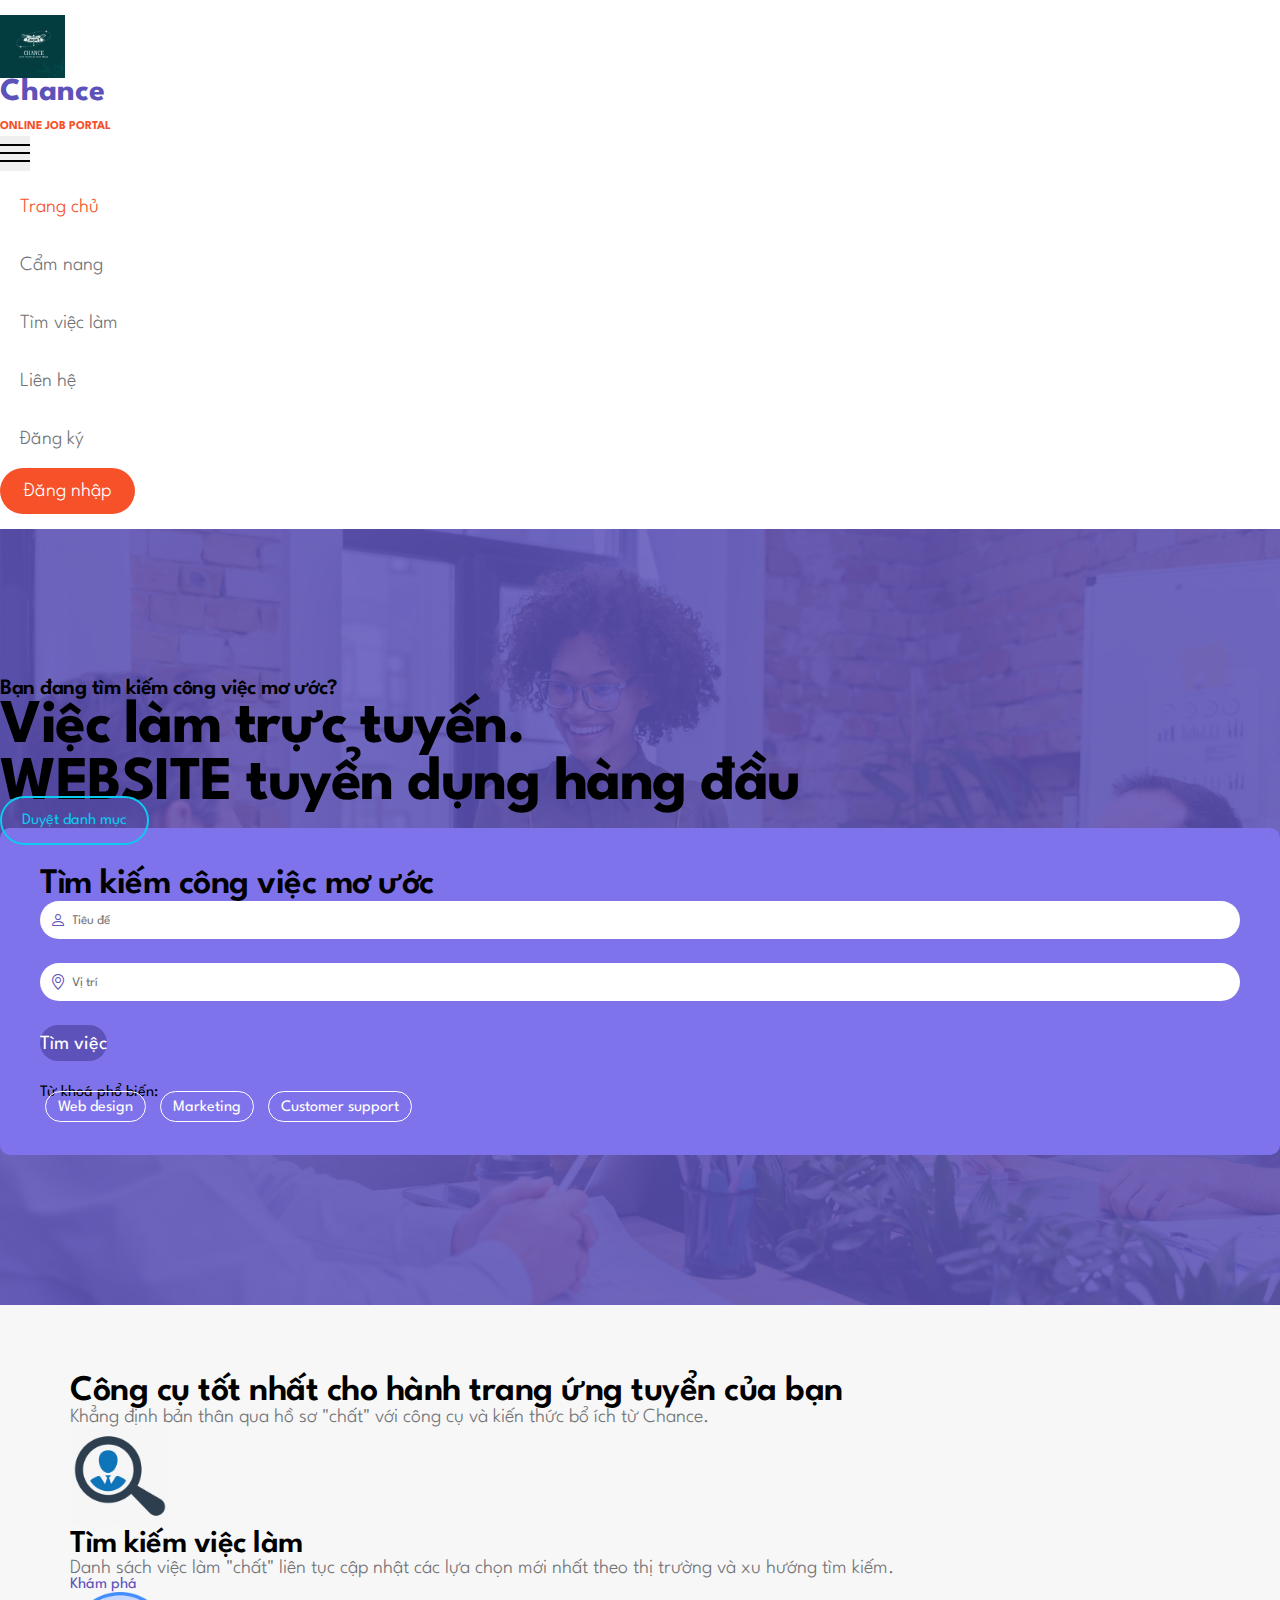
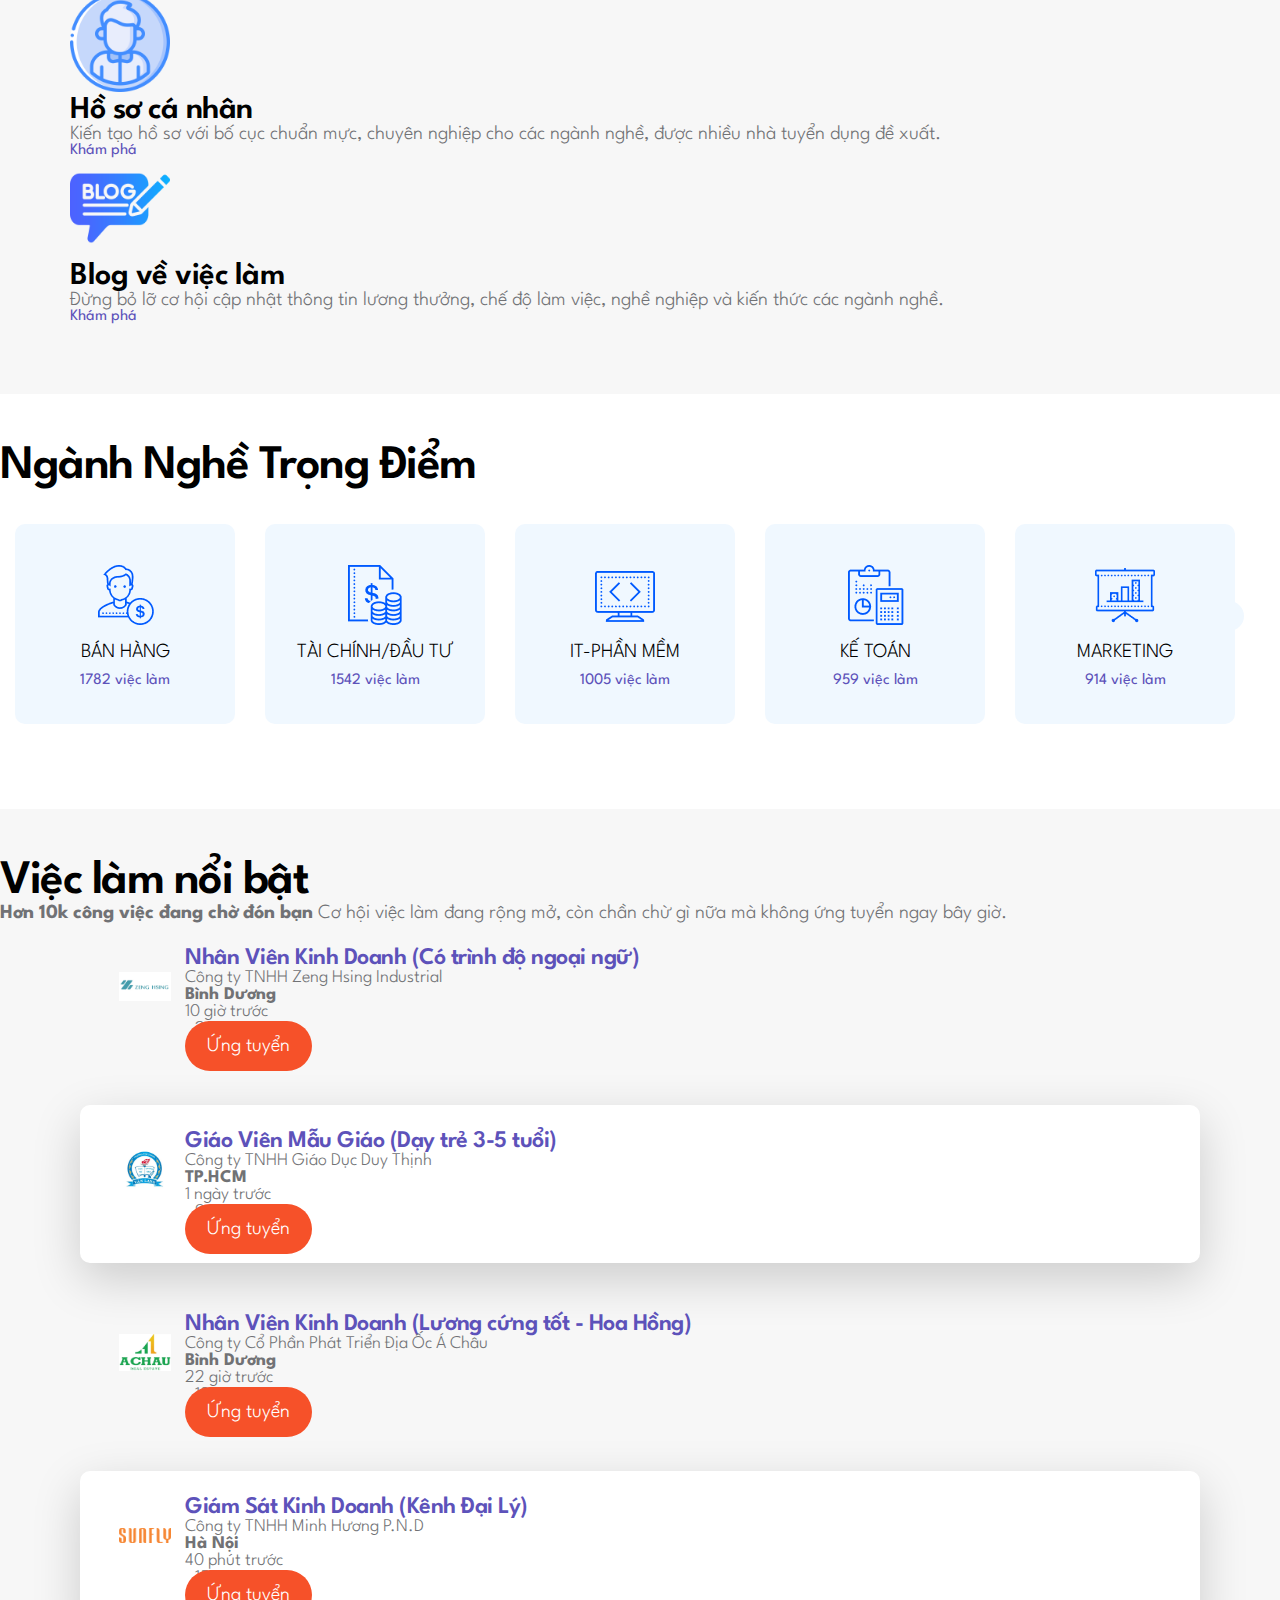
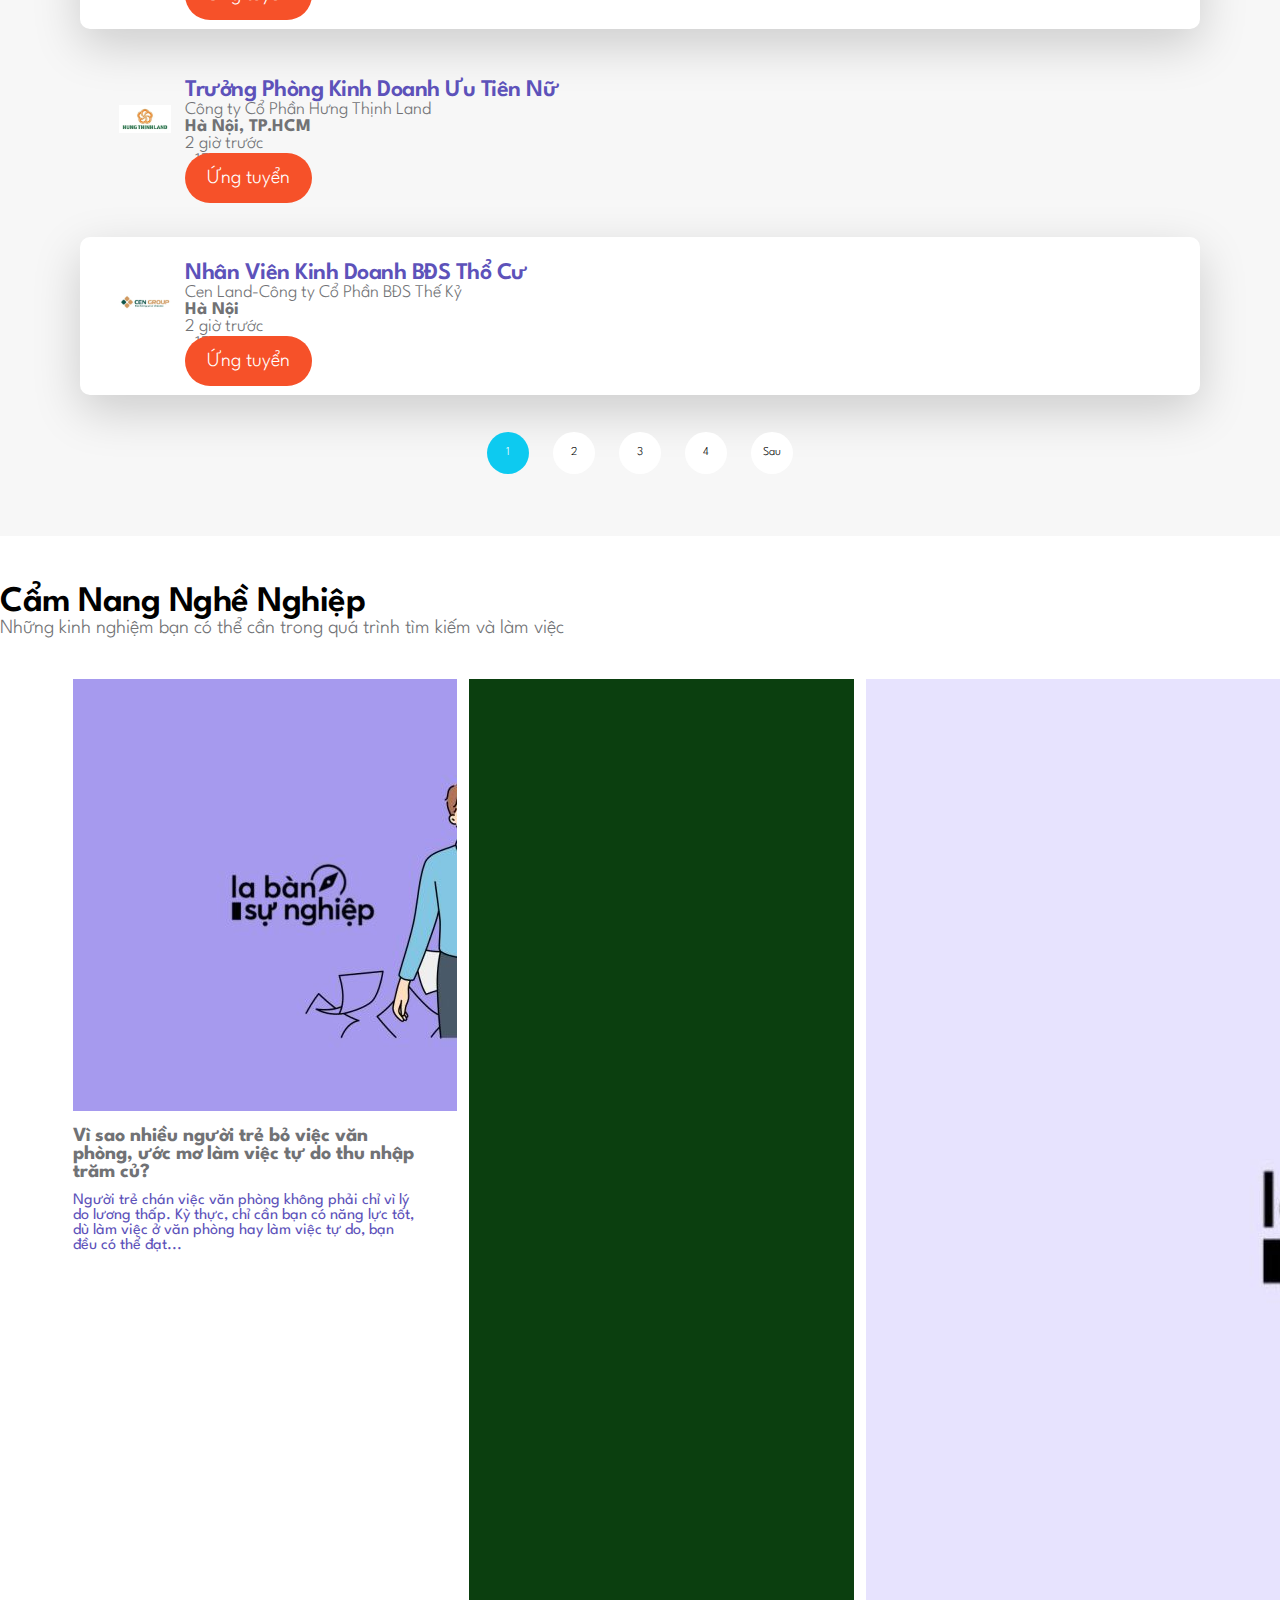
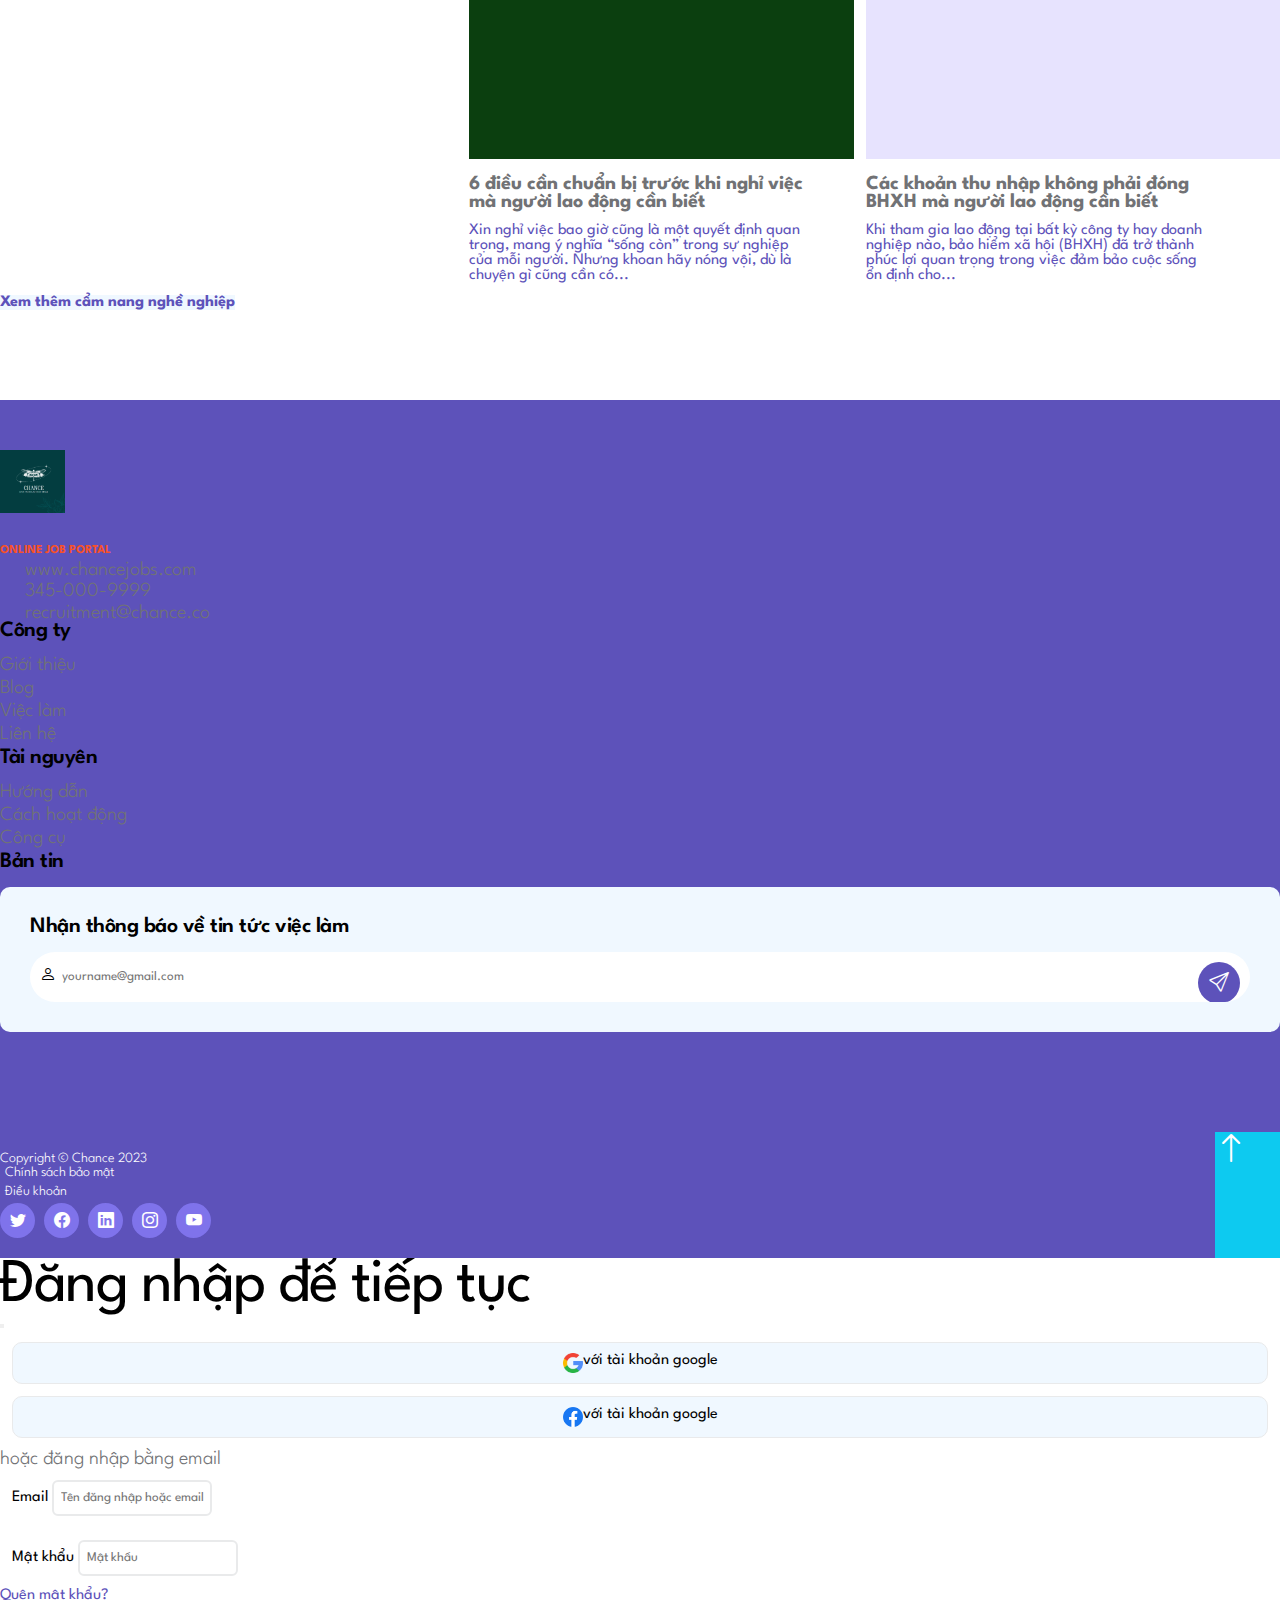
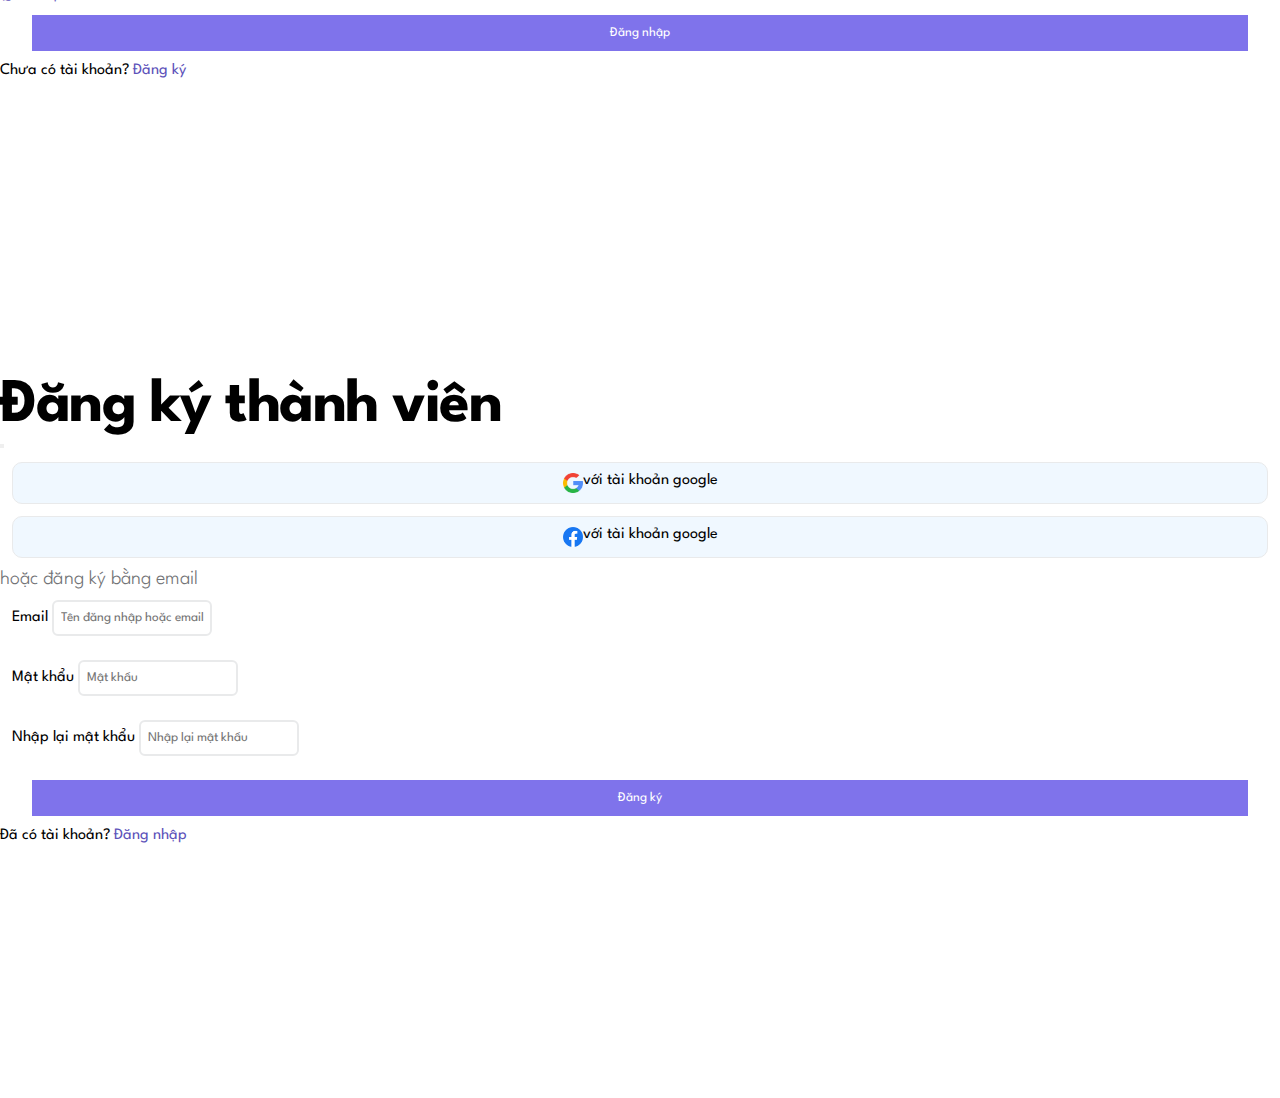
==== commit 8df1ab87: "Update Handbook Page" ====
--- a/index.html
+++ b/index.html
@@ -30,7 +30,7 @@
     <body id="top">
 
         <!-- Thanh header -->
-        <nav class="navbar p-2 navbar-expand-lg">
+        <nav class="navbar p-1 navbar-expand-lg">
             <div class="container">
                 <a class="navbar-brand d-flex align-items-center" href="index.html">
                     <img src="images/logos/Logo-Chance.png" class="img-fluid logo-image">
@@ -1056,19 +1056,19 @@
             <h3 class="text-center">Cẩm Nang Nghề Nghiệp</h3>
             <p class="text-center">Những kinh nghiệm bạn có thể cần trong quá trình tìm kiếm và làm việc</p>
             <div class="handbook-block">
-                <a href="#" class="handbook">
+                <a href="handbook.html" class="handbook">
                     <img src="./images/h-1.jpg" class="img-fluid" alt="">
                     <p class="text-dark">Vì sao nhiều người trẻ bỏ việc văn phòng, ước mơ làm việc tự do thu nhập trăm củ?</p>
                     <span class="text-dark">Người trẻ chán việc văn phòng không phải chỉ vì lý do lương thấp. Kỳ thực, chỉ cần bạn có năng lực tốt, dù làm việc ở văn phòng hay làm việc tự do, bạn đều có thể đạt...</span>
                 </a>
 
-                <a href="#" class="handbook">
+                <a href="handbook.html" class="handbook">
                     <img src="./images/h-2.jpg" class="img-fluid" alt="">
                     <p class="text-dark">6 điều cần chuẩn bị trước khi nghỉ việc mà người lao động cần biết</p>
                     <span class="text-dark">Xin nghỉ việc bao giờ cũng là một quyết định quan trọng, mang ý nghĩa “sống còn” trong sự nghiệp của mỗi người. Nhưng khoan hãy nóng vội, dù là chuyện gì cũng cần có...</span>
                 </a>
 
-                <a href="#" class="handbook">
+                <a href="handbook.html" class="handbook">
                     <img src="./images/h-3.jpg" class="img-fluid" alt="">
                     <p class="text-dark">Các khoản thu nhập không phải đóng BHXH mà người lao động cần biết</p>
                     <span class="text-dark">Khi tham gia lao động tại bất kỳ công ty hay doanh nghiệp nào, bảo hiểm xã hội (BHXH) đã trở thành phúc lợi quan trọng trong việc đảm bảo cuộc sống ổn định cho...</span>
@@ -1076,7 +1076,7 @@
 
             </div>
             <!-- <button type="button" class="btn-loadHandBook">Xem thêm cẩm nang nghề nghiệp</button> -->
-            <a href="#" class="more-handbook d-block p-2 m-auto mt-3 text-center rounded">Xem thêm cẩm nang nghề nghiệp</a>
+            <a href="handbook.html" class="more-handbook d-block p-2 m-auto mt-3 text-center rounded">Xem thêm cẩm nang nghề nghiệp</a>
         </section>
 <!--         
         <section class="cta-section">
--- a/css/main.css
+++ b/css/main.css
@@ -800,12 +800,6 @@
   margin-bottom: 25px;
   padding: 25px;
   transition: all 0.5s ease;
-  /* margin: 0px 68px 25px; */
-  display: flex;
-}
-
-.job-title-link {
-  color: var(--dark-color);
 }
 
 .job-thumb p {
@@ -1022,7 +1016,21 @@
   
 }
   
-  
+.general-information {
+  background-color: #f5f3ff;
+}
+
+
+.special-content {
+  white-space: normal; /* Cho phép văn bản xuống dòng tự động */
+  display: -webkit-box;
+  -webkit-box-orient: vertical;
+  -webkit-line-clamp: 2; /* Số dòng tối đa hiển thị */
+  overflow: hidden;
+  text-overflow: ellipsis;
+}
+
+
   /*---------------------------------------
     CTA               
   -----------------------------------------*/
@@ -1143,9 +1151,10 @@
     SITE FOOTER              
   -----------------------------------------*/
   .site-footer {
-    padding-top: 100px;
+    padding-top: 50px;
     padding-bottom: 0;
     background-color: var(--primary-color);
+    margin-top: 40px;
   }
   
   .site-footer-link {
@@ -1358,7 +1367,11 @@
     transition: .4s all;
   }
 
-  .handbook-page .navbar-nav {
+  .handbook-page .navbar-nav,
+  .la-ban-su-nghiep-page .navbar-nav,
+  .tram-sac-ky-nang-page .navbar-nav,
+  .toa-do-nhan-tai-page .navbar-nav,
+  .ki-ot-vui-ve-page .navbar-nav {
     position: relative;
   }
 
@@ -1393,7 +1406,7 @@
 
   .handbook-page .nav-item:nth-child(3)::after {
     bottom: 20%;
-    left: 34.5%;
+    left: 32%;
   }
 
   .handbook-page .nav-item:nth-child(3):hover::after {
@@ -1403,7 +1416,7 @@
 
   .handbook-page .nav-item:nth-child(4)::after {
     bottom: 20%;
-    left: 50%;
+    left: 46.25%;
   }
 
   .handbook-page .nav-item:nth-child(4):hover::after {
@@ -1414,7 +1427,58 @@
   .handbook-page .nav-item:nth-child(5):hover::after {
     display: none;
   }
-  
- 
-
-  +
+  .tilte-handbook:hover {
+    color: var(--social-icon-link-bg-color);
+    transition: .3s all;
+  }
+  
+  .post-category {
+    background-color: #00c8c9;
+  }
+
+  .handbook-item:hover {
+    box-shadow: 0 1rem 3rem rgba(0, 0, 0, 0.175);
+    border-radius: var(--border-radius-small);
+    transition: .4s all;
+  }
+
+  .la-ban-su-nghiep-page .nav-item:nth-child(1)::after {
+    content: '';
+    width: 160px;
+    height: 2px;
+    background-color: var(--primary-color);
+    position: absolute;
+    bottom: 20%;
+    left: 5px;
+  }
+
+  .tram-sac-ky-nang-page .nav-item:nth-child(2)::after {
+    content: '';
+    width: 160px;
+    height: 2px;
+    background-color: var(--primary-color);
+    position: absolute;
+    bottom: 20%;
+    left: 184px;
+  }
+
+  .toa-do-nhan-tai-page .nav-item:nth-child(3)::after {
+    content: '';
+    width: 140px;
+    height: 2px;
+    background-color: var(--primary-color);
+    position: absolute;
+    bottom: 20%;
+    left: 32%;
+  }
+
+  .ki-ot-vui-ve-page .nav-item:nth-child(4)::after {
+    content: '';
+    width: 100px;
+    height: 2px;
+    background-color: var(--primary-color);
+    position: absolute;
+    bottom: 20%;
+    left: 46.25%;
+  }--- a/css/responsive.css
+++ b/css/responsive.css
@@ -137,6 +137,20 @@
     #exampleModalToggle2 .modal-content {
       height: 100vh;
     }
+
+    .handbook-page .nav-item::after {
+      width: 0;
+      height: 0;
+    }
+
+    .la-ban-su-nghiep-page .nav-item:nth-child(1)::after,
+    .tram-sac-ky-nang-page .nav-item:nth-child(2)::after,
+    .toa-do-nhan-tai-page .nav-item:nth-child(3)::after,
+    .ki-ot-vui-ve-page .nav-item:nth-child(4)::after {
+      width: 0;
+      height: 0;
+    }
+  
   }
 
   @media (min-width: 768px) and (max-width: 991px) {
@@ -169,6 +183,10 @@
     .modal-dialog-scrollable .modal-content {
       width: 100vw;
       height: 100vh;
+    }
+
+    .tilte-handbook {
+      font-size: 28px;
     }
   }
   
@@ -259,6 +277,18 @@
     .section-introducing {
       padding: 30px;
     }
+
+    .list-page {
+      margin-top: 15px;
+    }
+
+    .job-listings-page .side-bar {
+      margin-top: 15px;
+    }
+
+    .tilte-handbook {
+      font-size: var(--h4-font-size);
+    }
     
   }
   